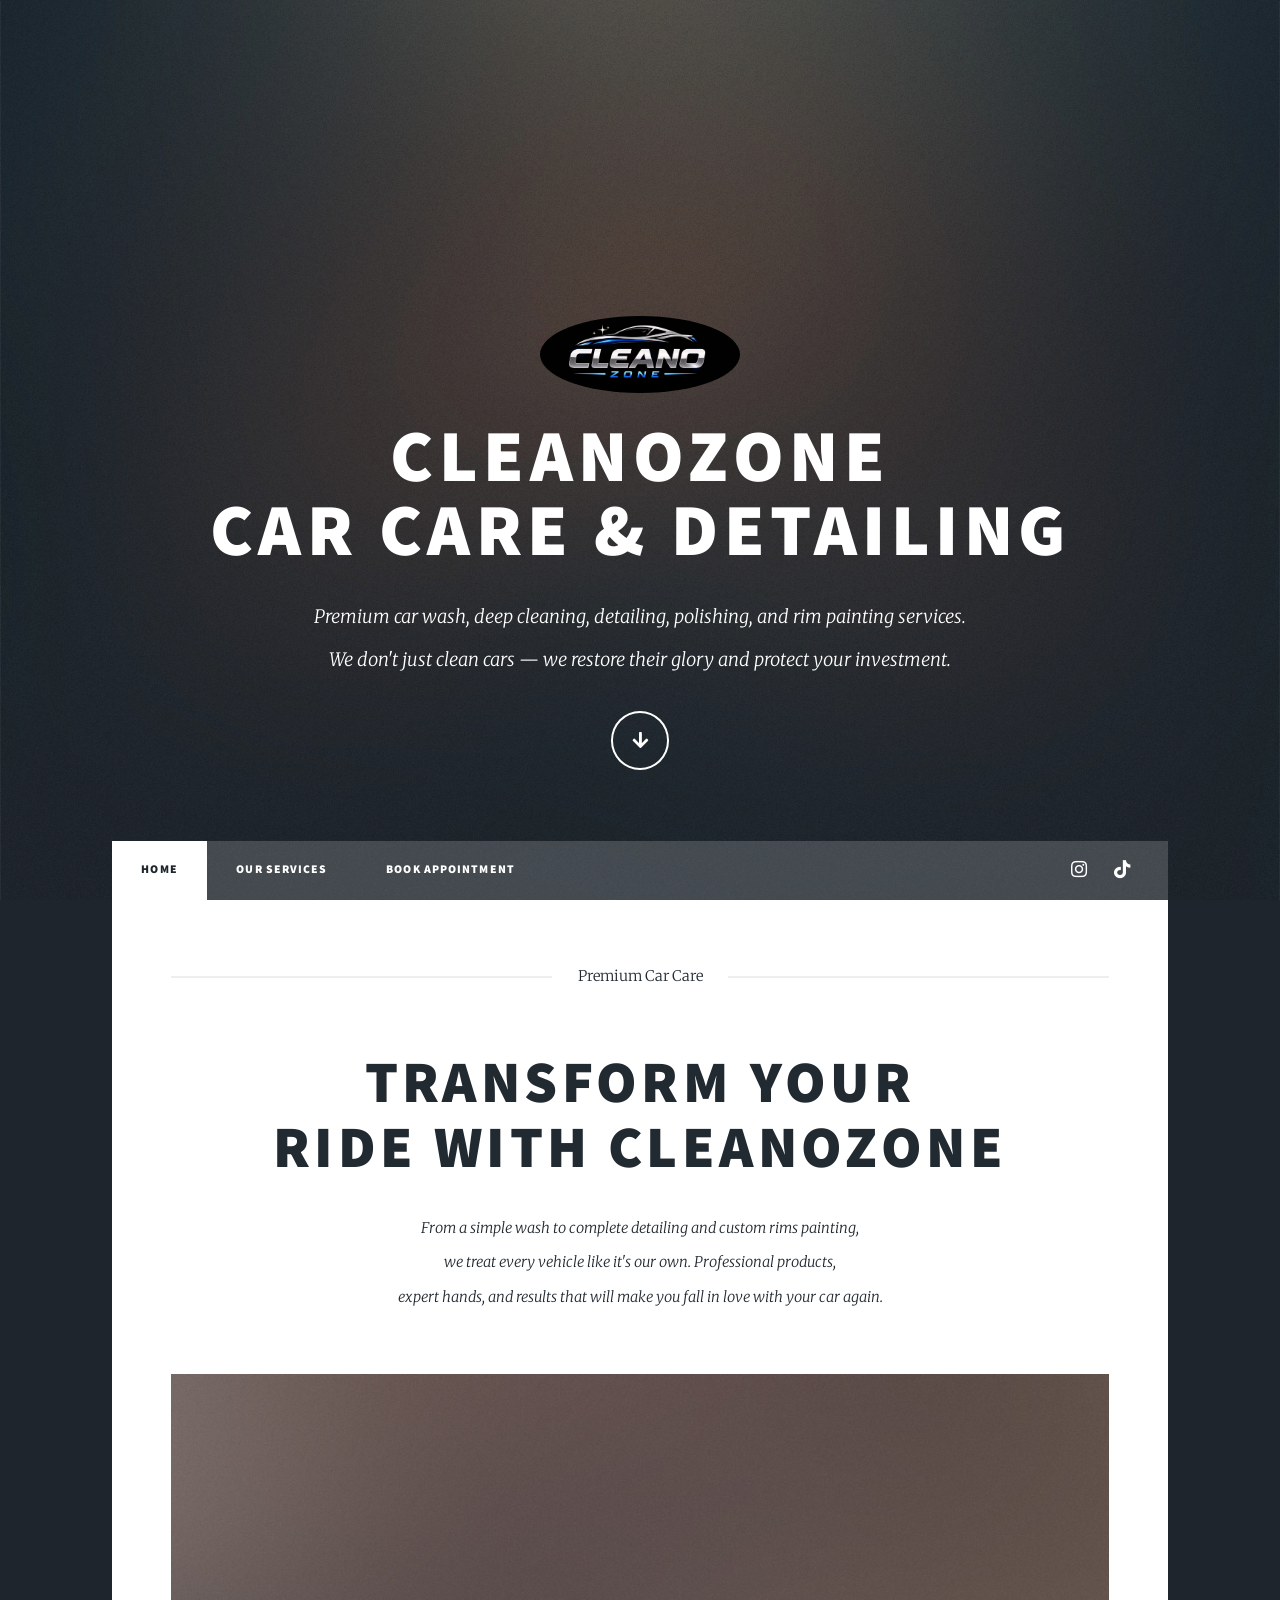
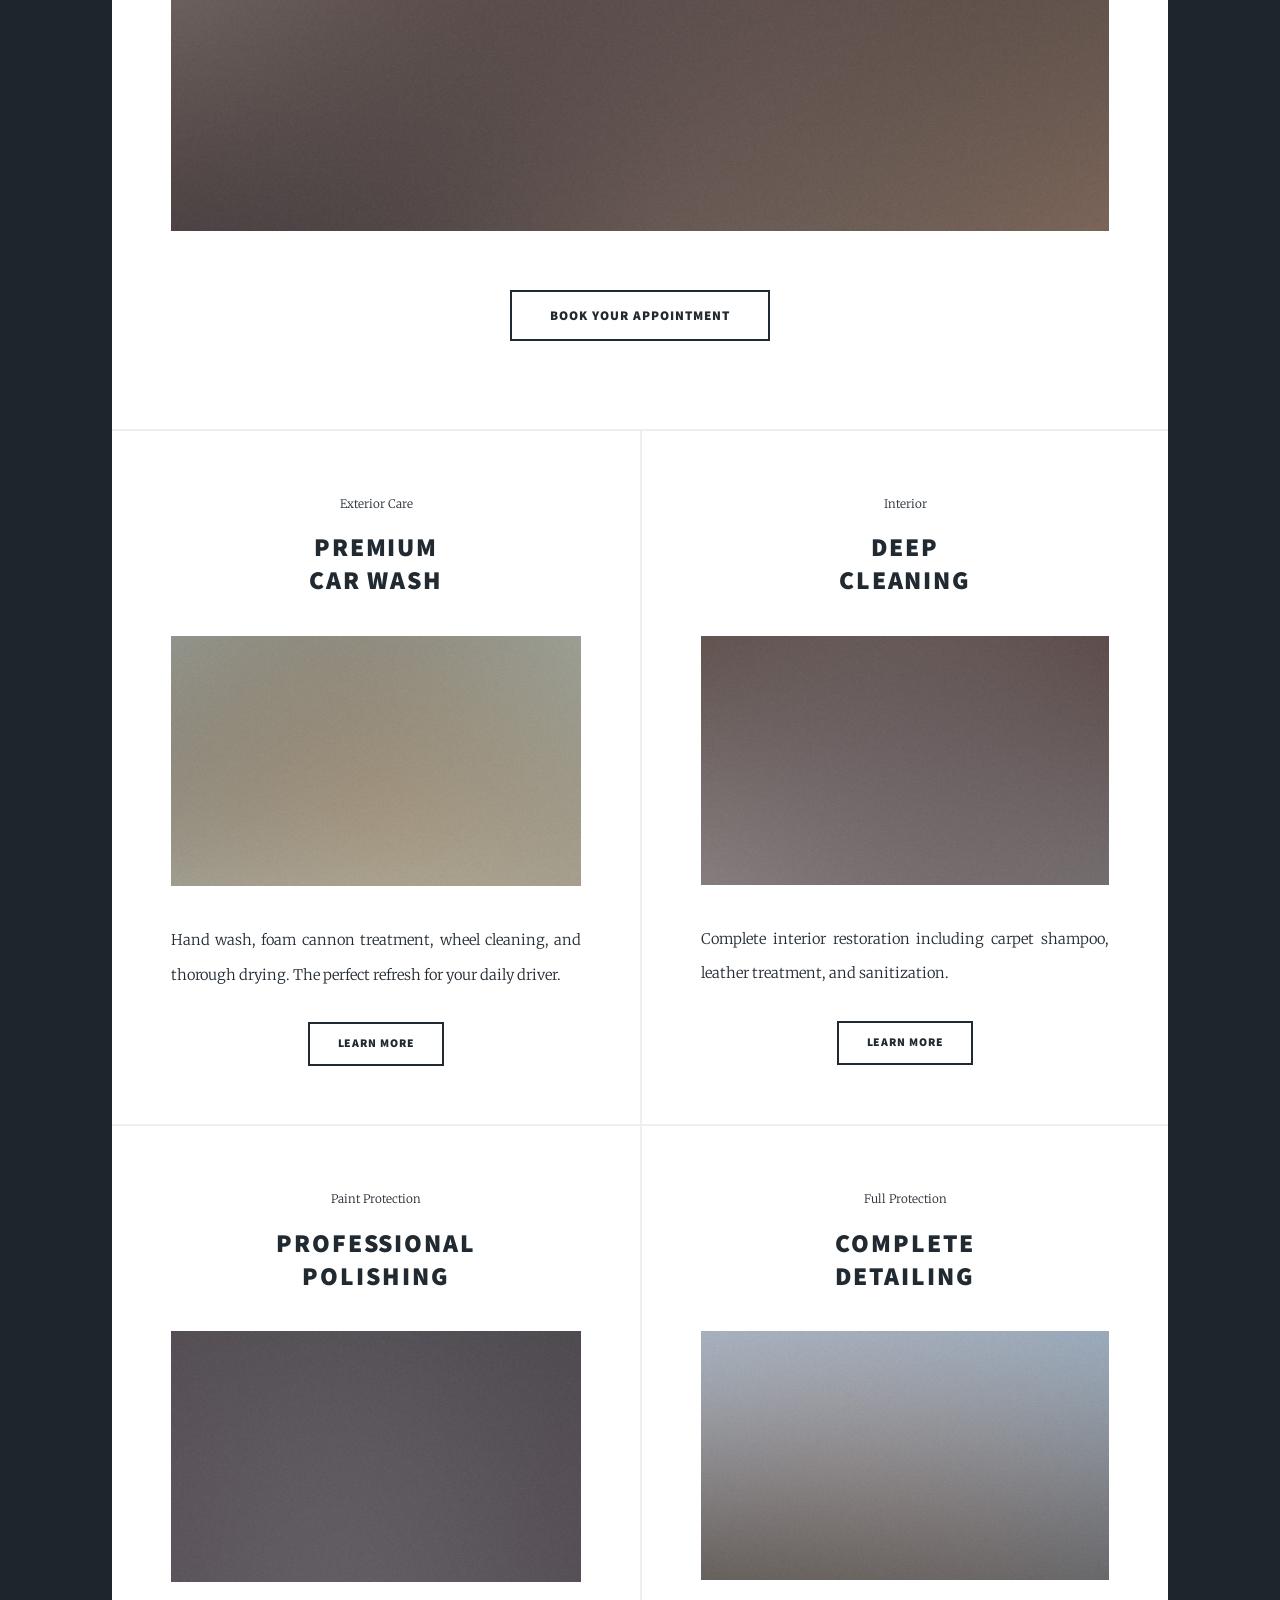
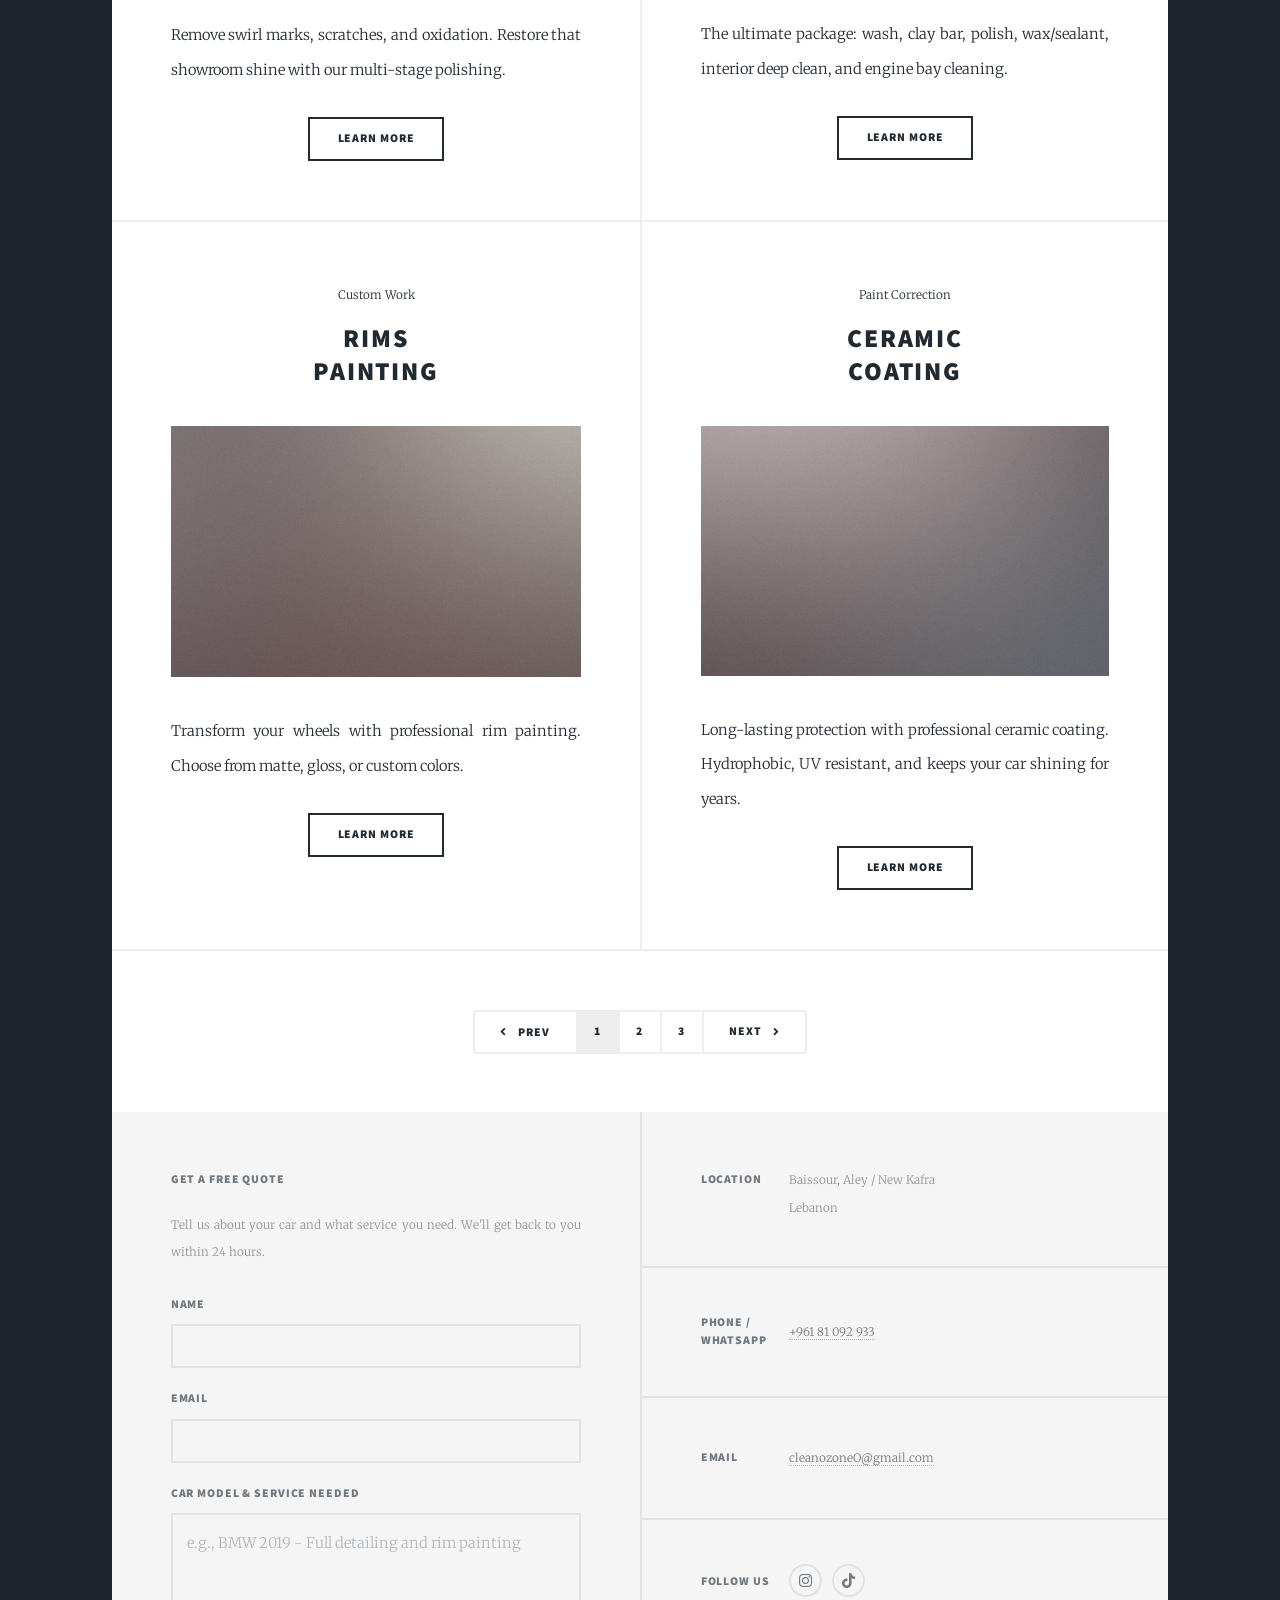
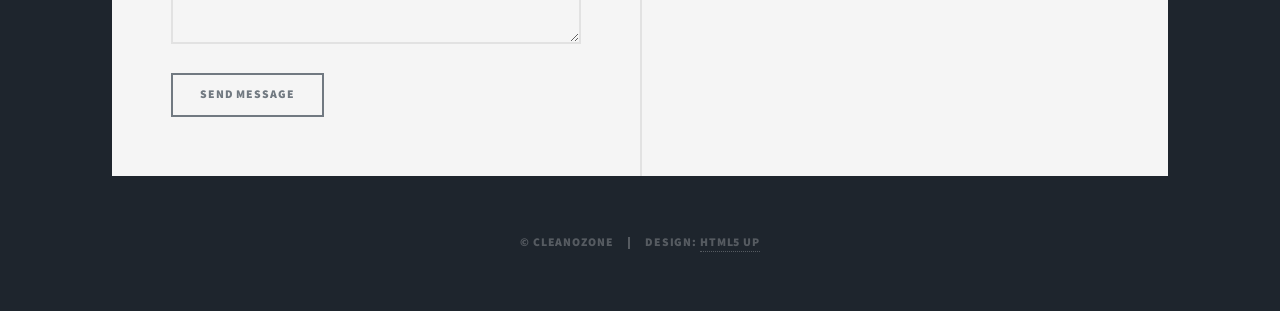
==== index.html @ 26f5a603 "Update index.html" ====
<!DOCTYPE HTML>
<!--
	Massively by HTML5 UP
	html5up.net | @ajlkn
	Free for personal and commercial use under the CCA 3.0 license (html5up.net/license)
-->
<html>
	<head>
		<title>Cleanozone - Professional Car Care & Detailing</title>
		<meta charset="utf-8" />
		<meta name="viewport" content="width=device-width, initial-scale=1, user-scalable=no" />
		<link rel="stylesheet" href="assets/css/main.css" />
		<noscript><link rel="stylesheet" href="assets/css/noscript.css" /></noscript>
	</head>
	<body class="is-preload">

		<!-- Wrapper -->
			<div id="wrapper" class="fade-in">

				<!-- Intro -->
					<div id="intro">
						<img src="images/Screenshot_20260503_004643_Gallery.jpg" alt="Cleanozone Logo" style="max-width: 200px; margin-bottom: 2rem; border-radius: 50%;" />
						<h1>Cleanozone<br />
						Car Care & Detailing</h1>
						<p>Premium car wash, deep cleaning, detailing, polishing, and rim painting services.<br />
						We don't just clean cars — we restore their glory and protect your investment.</p>
						<ul class="actions">
							<li><a href="#header" class="button icon solid solo fa-arrow-down scrolly">Continue</a></li>
						</ul>
					</div>

				<!-- Header -->
					<header id="header">
						<a href="index.html" class="logo">Cleanozone</a>
					</header>

				<!-- Nav -->
					<nav id="nav">
						<ul class="links">
							<li class="active"><a href="index.html">Home</a></li>
							<li><a href="generic.html">Our Services</a></li>
							<li><a href="elements.html">Book Appointment</a></li>
						</ul>
						<ul class="icons">
							<li><a href="https://www.instagram.com/cleano_zone.lb" target="_blank" class="icon brands fa-instagram"><span class="label">Instagram</span></a></li>
							<li><a href="https://www.tiktok.com/@cleano_zone.lb" target="_blank" class="icon brands fa-tiktok"><span class="label">TikTok</span></a></li>
						</ul>
					</nav>

				<!-- Main -->
					<div id="main">

						<!-- Featured Post -->
							<article class="post featured">
								<header class="major">
									<span class="date">Premium Car Care</span>
									<h2><a href="#">Transform Your<br />
									Ride with Cleanozone</a></h2>
									<p>From a simple wash to complete detailing and custom rims painting,<br />
									we treat every vehicle like it's our own. Professional products,<br />
									expert hands, and results that will make you fall in love with your car again.</p>
								</header>
								<a href="#" class="image main"><img src="images/pic01.jpg" alt="Professional car detailing" /></a>
								<ul class="actions special">
									<li><a href="#" class="button large">Book Your Appointment</a></li>
								</ul>
							</article>

						<!-- Posts - Services Section -->
							<section class="posts">
								<article>
									<header>
										<span class="date">Exterior Care</span>
										<h2><a href="#">Premium<br />
										Car Wash</a></h2>
									</header>
									<a href="#" class="image fit"><img src="images/pic02.jpg" alt="Car wash" /></a>
									<p>Hand wash, foam cannon treatment, wheel cleaning, and thorough drying. The perfect refresh for your daily driver.</p>
									<ul class="actions special">
										<li><a href="#" class="button">Learn More</a></li>
									</ul>
								</article>
								<article>
									<header>
										<span class="date">Interior</span>
										<h2><a href="#">Deep<br />
										Cleaning</a></h2>
									</header>
									<a href="#" class="image fit"><img src="images/pic03.jpg" alt="Deep interior cleaning" /></a>
									<p>Complete interior restoration including carpet shampoo, leather treatment, and sanitization.</p>
									<ul class="actions special">
										<li><a href="#" class="button">Learn More</a></li>
									</ul>
								</article>
								<article>
									<header>
										<span class="date">Paint Protection</span>
										<h2><a href="#">Professional<br />
										Polishing</a></h2>
									</header>
									<a href="#" class="image fit"><img src="images/pic04.jpg" alt="Car polishing" /></a>
									<p>Remove swirl marks, scratches, and oxidation. Restore that showroom shine with our multi-stage polishing.</p>
									<ul class="actions special">
										<li><a href="#" class="button">Learn More</a></li>
									</ul>
								</article>
								<article>
									<header>
										<span class="date">Full Protection</span>
										<h2><a href="#">Complete<br />
										Detailing</a></h2>
									</header>
									<a href="#" class="image fit"><img src="images/pic05.jpg" alt="Full car detailing" /></a>
									<p>The ultimate package: wash, clay bar, polish, wax/sealant, interior deep clean, and engine bay cleaning.</p>
									<ul class="actions special">
										<li><a href="#" class="button">Learn More</a></li>
									</ul>
								</article>
								<article>
									<header>
										<span class="date">Custom Work</span>
										<h2><a href="#">Rims<br />
										Painting</a></h2>
									</header>
									<a href="#" class="image fit"><img src="images/pic06.jpg" alt="Rims painting" /></a>
									<p>Transform your wheels with professional rim painting. Choose from matte, gloss, or custom colors.</p>
									<ul class="actions special">
										<li><a href="#" class="button">Learn More</a></li>
									</ul>
								</article>
								<article>
									<header>
										<span class="date">Paint Correction</span>
										<h2><a href="#">Ceramic<br />
										Coating</a></h2>
									</header>
									<a href="#" class="image fit"><img src="images/pic07.jpg" alt="Ceramic coating" /></a>
									<p>Long-lasting protection with professional ceramic coating. Hydrophobic, UV resistant, and keeps your car shining for years.</p>
									<ul class="actions special">
										<li><a href="#" class="button">Learn More</a></li>
									</ul>
								</article>
							</section>

						<!-- Call to Action -->
							<footer>
								<div class="pagination">
									<a href="#" class="previous">Prev</a>
									<a href="#" class="page active">1</a>
									<a href="#" class="page">2</a>
									<a href="#" class="page">3</a>
									<a href="#" class="next">Next</a>
								</div>
							</footer>

					</div>

				<!-- Footer -->
					<footer id="footer">
						<section>
							<h3>Get a Free Quote</h3>
							<p>Tell us about your car and what service you need. We'll get back to you within 24 hours.</p>
							<form method="post" action="#">
								<div class="fields">
									<div class="field">
										<label for="name">Name</label>
										<input type="text" name="name" id="name" />
									</div>
									<div class="field">
										<label for="email">Email</label>
										<input type="text" name="email" id="email" />
									</div>
									<div class="field">
										<label for="message">Car Model & Service Needed</label>
										<textarea name="message" id="message" rows="3" placeholder="e.g., BMW 2019 - Full detailing and rim painting"></textarea>
									</div>
								</div>
								<ul class="actions">
									<li><input type="submit" value="Send Message" /></li>
								</ul>
							</form>
						</section>
						<section class="split contact">
							<section class="alt">
								<h3>Location</h3>
								<p>Baissour, Aley / New Kafra<br />
								Lebanon</p>
							</section>
							<section>
								<h3>Phone / WhatsApp</h3>
								<p><a href="tel:+96181092933">+961 81 092 933</a></p>
							</section>
							<section>
								<h3>Email</h3>
								<p><a href="mailto:cleanozoneO@gmail.com">cleanozoneO@gmail.com</a></p>
							</section>
							<section>
								<h3>Follow Us</h3>
								<ul class="icons alt">
									<li><a href="https://www.instagram.com/cleano_zone.lb" target="_blank" class="icon brands alt fa-instagram"><span class="label">Instagram</span></a></li>
									<li><a href="https://www.tiktok.com/@cleano_zone.lb" target="_blank" class="icon brands alt fa-tiktok"><span class="label">TikTok</span></a></li>
								</ul>
							</section>
						</section>
					</footer>

				<!-- Copyright -->
					<div id="copyright">
						<ul><li>&copy; Cleanozone</li><li>Design: <a href="https://html5up.net">HTML5 UP</a></li></ul>
					</div>

			</div>

		<!-- Scripts -->
			<script src="assets/js/jquery.min.js"></script>
			<script src="assets/js/jquery.scrollex.min.js"></script>
			<script src="assets/js/jquery.scrolly.min.js"></script>
			<script src="assets/js/browser.min.js"></script>
			<script src="assets/js/breakpoints.min.js"></script>
			<script src="assets/js/util.js"></script>
			<script src="assets/js/main.js"></script>

	</body>
</html>
---- assets/css/main.css ----
@import url(fontawesome-all.min.css);
@import url("https://fonts.googleapis.com/css?family=Merriweather:300,700,300italic,700italic|Source+Sans+Pro:900");

/*
	Massively by HTML5 UP
	html5up.net | @ajlkn
	Free for personal and commercial use under the CCA 3.0 license (html5up.net/license)
*/

html, body, div, span, applet, object,
iframe, h1, h2, h3, h4, h5, h6, p, blockquote,
pre, a, abbr, acronym, address, big, cite,
code, del, dfn, em, img, ins, kbd, q, s, samp,
small, strike, strong, sub, sup, tt, var, b,
u, i, center, dl, dt, dd, ol, ul, li, fieldset,
form, label, legend, table, caption, tbody,
tfoot, thead, tr, th, td, article, aside,
canvas, details, embed, figure, figcaption,
footer, header, hgroup, menu, nav, output, ruby,
section, summary, time, mark, audio, video {
	margin: 0;
	padding: 0;
	border: 0;
	font-size: 100%;
	font: inherit;
	vertical-align: baseline;}

article, aside, details, figcaption, figure,
footer, header, hgroup, menu, nav, section {
	display: block;}

body {
	line-height: 1;
}

ol, ul {
	list-style: none;
}

blockquote, q {
	quotes: none;
}

	blockquote:before, blockquote:after, q:before, q:after {
		content: '';
		content: none;
	}

table {
	border-collapse: collapse;
	border-spacing: 0;
}

body {
	-webkit-text-size-adjust: none;
}

mark {
	background-color: transparent;
	color: inherit;
}

input::-moz-focus-inner {
	border: 0;
	padding: 0;
}

input, select, textarea {
	-moz-appearance: none;
	-webkit-appearance: none;
	-ms-appearance: none;
	appearance: none;
}

/* Basic */

	@-ms-viewport {
		width: device-width;
	}

	body {
		-ms-overflow-style: scrollbar;
	}

	@media screen and (max-width: 480px) {

		html, body {
			min-width: 320px;
		}

	}

	html {
		box-sizing: border-box;
	}

	*, *:before, *:after {
		box-sizing: inherit;
	}

	body {
		background-color: #1e252d;
	}

		body.is-preload *, body.is-preload *:before, body.is-preload *:after {
			-moz-animation: none !important;
			-webkit-animation: none !important;
			-ms-animation: none !important;
			animation: none !important;
			-moz-transition: none !important;
			-webkit-transition: none !important;
			-ms-transition: none !important;
			transition: none !important;
		}

/* Type */

	html {
		font-size: 16pt;
	}

		@media screen and (max-width: 1680px) {

			html {
				font-size: 12pt;
			}

		}

		@media screen and (max-width: 1280px) {

			html {
				font-size: 11pt;
			}

		}

		@media screen and (max-width: 360px) {

			html {
				font-size: 10pt;
			}

		}

	body {
		color: #212931;
	}

	body, input, select, textarea {
		font-family: "Merriweather", Georgia, serif;
		font-weight: 300;
		font-size: 1rem;
		line-height: 2.375;
	}

	a {
		-moz-transition: color 0.2s ease-in-out, background-color 0.2s ease-in-out, border-color 0.2s ease-in-out, box-shadow 0.2s ease-in-out;
		-webkit-transition: color 0.2s ease-in-out, background-color 0.2s ease-in-out, border-color 0.2s ease-in-out, box-shadow 0.2s ease-in-out;
		-ms-transition: color 0.2s ease-in-out, background-color 0.2s ease-in-out, border-color 0.2s ease-in-out, box-shadow 0.2s ease-in-out;
		transition: color 0.2s ease-in-out, background-color 0.2s ease-in-out, border-color 0.2s ease-in-out, box-shadow 0.2s ease-in-out;
		border-bottom: dotted 1px;
		text-decoration: none;
	}

		a:hover {
			border-bottom-color: transparent;
		}

	strong, b {
		font-weight: 600;
	}

	em, i {
		font-style: italic;
	}

	p {
		text-align: justify;
		margin: 0 0 2rem 0;
	}

	h1, h2, h3, h4, h5, h6 {
		font-family: "Source Sans Pro", Helvetica, sans-serif;
		font-weight: 900;
		line-height: 1.5;
		letter-spacing: 0.075em;
		text-transform: uppercase;
		margin: 0 0 1rem 0;
	}

		h1 a, h2 a, h3 a, h4 a, h5 a, h6 a {
			border-bottom: 0;
			color: inherit;
			text-decoration: none;
		}

	h1 {
		font-size: 4rem;
		line-height: 1.1;
		margin: 0 0 2rem 0;
	}

	h2 {
		font-size: 1.75rem;
		line-height: 1.3;
		margin: 0 0 1.5rem 0;
	}

	h3 {
		font-size: 1.25rem;
		margin: 0 0 1.5rem 0;
	}

	h4 {
		font-size: 1rem;
	}

	h5 {
		font-size: 0.9rem;
	}

	h6 {
		font-size: 0.8rem;
	}

	sub {
		font-size: 0.8rem;
		position: relative;
		top: 0.5rem;
	}

	sup {
		font-size: 0.8rem;
		position: relative;
		top: -0.5rem;
	}

	blockquote {
		border-left: solid 4px;
		font-style: italic;
		margin: 0 0 2rem 0;
		padding: 0.5rem 0 0.5rem 2rem;
	}

	code {
		border: solid 2px;
		font-family: "Courier New", monospace;
		font-size: 0.9rem;
		margin: 0 0.25rem;
		padding: 0.25rem 0.65rem;
	}

	pre {
		-webkit-overflow-scrolling: touch;
		font-family: "Courier New", monospace;
		font-size: 0.9rem;
		margin: 0 0 2rem 0;
	}

		pre code {
			display: block;
			line-height: 1.75;
			padding: 1rem 1.5rem;
			overflow-x: auto;
		}

	hr {
		border: 0;
		border-bottom: solid 2px;
		margin: 3rem 0;
	}

		hr.major {
			margin: 5rem 0;
		}

	.align-left {
		text-align: left;
	}

	.align-center {
		text-align: center;
	}

	.align-right {
		text-align: right;
	}

	input, select, textarea {
		color: #212931;
	}

	a {
		color: #212931;
		border-bottom-color: rgba(33, 41, 49, 0.5);
	}

		a:hover {
			border-bottom-color: transparent;
			color: #18bfef !important;
		}

	strong, b {
		color: #212931;
	}

	h1, h2, h3, h4, h5, h6 {
		color: #212931;
	}

	blockquote {
		border-left-color: #eeeeee;
	}

	code {
		background: rgba(220, 220, 220, 0.25);
		border-color: #eeeeee;
	}

	hr {
		border-bottom-color: #eeeeee;
	}

/* Row */

	.row {
		display: flex;
		flex-wrap: wrap;
		box-sizing: border-box;
		align-items: stretch;
	}

		.row > * {
			box-sizing: border-box;
		}

		.row.gtr-uniform > * > :last-child {
			margin-bottom: 0;
		}

		.row.aln-left {
			justify-content: flex-start;
		}

		.row.aln-center {
			justify-content: center;
		}

		.row.aln-right {
			justify-content: flex-end;
		}

		.row.aln-top {
			align-items: flex-start;
		}

		.row.aln-middle {
			align-items: center;
		}

		.row.aln-bottom {
			align-items: flex-end;
		}

		.row > .imp {
			order: -1;
		}

		.row > .col-1 {
			width: 8.33333%;
		}

		.row > .off-1 {
			margin-left: 8.33333%;
		}

		.row > .col-2 {
			width: 16.66667%;
		}

		.row > .off-2 {
			margin-left: 16.66667%;
		}

		.row > .col-3 {
			width: 25%;
		}

		.row > .off-3 {
			margin-left: 25%;
		}

		.row > .col-4 {
			width: 33.33333%;
		}

		.row > .off-4 {
			margin-left: 33.33333%;
		}

		.row > .col-5 {
			width: 41.66667%;
		}

		.row > .off-5 {
			margin-left: 41.66667%;
		}

		.row > .col-6 {
			width: 50%;
		}

		.row > .off-6 {
			margin-left: 50%;
		}

		.row > .col-7 {
			width: 58.33333%;
		}

		.row > .off-7 {
			margin-left: 58.33333%;
		}

		.row > .col-8 {
			width: 66.66667%;
		}

		.row > .off-8 {
			margin-left: 66.66667%;
		}

		.row > .col-9 {
			width: 75%;
		}

		.row > .off-9 {
			margin-left: 75%;
		}

		.row > .col-10 {
			width: 83.33333%;
		}

		.row > .off-10 {
			margin-left: 83.33333%;
		}

		.row > .col-11 {
			width: 91.66667%;
		}

		.row > .off-11 {
			margin-left: 91.66667%;
		}

		.row > .col-12 {
			width: 100%;
		}

		.row > .off-12 {
			margin-left: 100%;
		}

		.row.gtr-0 {
			margin-top: 0;
			margin-left: 0rem;
		}

			.row.gtr-0 > * {
				padding: 0 0 0 0rem;
			}

			.row.gtr-0.gtr-uniform {
				margin-top: 0rem;
			}

				.row.gtr-0.gtr-uniform > * {
					padding-top: 0rem;
				}

		.row.gtr-25 {
			margin-top: 0;
			margin-left: -0.375rem;
		}

			.row.gtr-25 > * {
				padding: 0 0 0 0.375rem;
			}

			.row.gtr-25.gtr-uniform {
				margin-top: -0.375rem;
			}

				.row.gtr-25.gtr-uniform > * {
					padding-top: 0.375rem;
				}

		.row.gtr-50 {
			margin-top: 0;
			margin-left: -0.75rem;
		}

			.row.gtr-50 > * {
				padding: 0 0 0 0.75rem;
			}

			.row.gtr-50.gtr-uniform {
				margin-top: -0.75rem;
			}

				.row.gtr-50.gtr-uniform > * {
					padding-top: 0.75rem;
				}

		.row {
			margin-top: 0;
			margin-left: -1.5rem;
		}

			.row > * {
				padding: 0 0 0 1.5rem;
			}

			.row.gtr-uniform {
				margin-top: -1.5rem;
			}

				.row.gtr-uniform > * {
					padding-top: 1.5rem;
				}

		.row.gtr-150 {
			margin-top: 0;
			margin-left: -2.25rem;
		}

			.row.gtr-150 > * {
				padding: 0 0 0 2.25rem;
			}

			.row.gtr-150.gtr-uniform {
				margin-top: -2.25rem;
			}

				.row.gtr-150.gtr-uniform > * {
					padding-top: 2.25rem;
				}

		.row.gtr-200 {
			margin-top: 0;
			margin-left: -3rem;
		}

			.row.gtr-200 > * {
				padding: 0 0 0 3rem;
			}

			.row.gtr-200.gtr-uniform {
				margin-top: -3rem;
			}

				.row.gtr-200.gtr-uniform > * {
					padding-top: 3rem;
				}

		@media screen and (max-width: 1680px) {

			.row {
				display: flex;
				flex-wrap: wrap;
				box-sizing: border-box;
				align-items: stretch;
			}

				.row > * {
					box-sizing: border-box;
				}

				.row.gtr-uniform > * > :last-child {
					margin-bottom: 0;
				}

				.row.aln-left {
					justify-content: flex-start;
				}

				.row.aln-center {
					justify-content: center;
				}

				.row.aln-right {
					justify-content: flex-end;
				}

				.row.aln-top {
					align-items: flex-start;
				}

				.row.aln-middle {
					align-items: center;
				}

				.row.aln-bottom {
					align-items: flex-end;
				}

				.row > .imp-xlarge {
					order: -1;
				}

				.row > .col-1-xlarge {
					width: 8.33333%;
				}

				.row > .off-1-xlarge {
					margin-left: 8.33333%;
				}

				.row > .col-2-xlarge {
					width: 16.66667%;
				}

				.row > .off-2-xlarge {
					margin-left: 16.66667%;
				}

				.row > .col-3-xlarge {
					width: 25%;
				}

				.row > .off-3-xlarge {
					margin-left: 25%;
				}

				.row > .col-4-xlarge {
					width: 33.33333%;
				}

				.row > .off-4-xlarge {
					margin-left: 33.33333%;
				}

				.row > .col-5-xlarge {
					width: 41.66667%;
				}

				.row > .off-5-xlarge {
					margin-left: 41.66667%;
				}

				.row > .col-6-xlarge {
					width: 50%;
				}

				.row > .off-6-xlarge {
					margin-left: 50%;
				}

				.row > .col-7-xlarge {
					width: 58.33333%;
				}

				.row > .off-7-xlarge {
					margin-left: 58.33333%;
				}

				.row > .col-8-xlarge {
					width: 66.66667%;
				}

				.row > .off-8-xlarge {
					margin-left: 66.66667%;
				}

				.row > .col-9-xlarge {
					width: 75%;
				}

				.row > .off-9-xlarge {
					margin-left: 75%;
				}

				.row > .col-10-xlarge {
					width: 83.33333%;
				}

				.row > .off-10-xlarge {
					margin-left: 83.33333%;
				}

				.row > .col-11-xlarge {
					width: 91.66667%;
				}

				.row > .off-11-xlarge {
					margin-left: 91.66667%;
				}

				.row > .col-12-xlarge {
					width: 100%;
				}

				.row > .off-12-xlarge {
					margin-left: 100%;
				}

				.row.gtr-0 {
					margin-top: 0;
					margin-left: 0rem;
				}

					.row.gtr-0 > * {
						padding: 0 0 0 0rem;
					}

					.row.gtr-0.gtr-uniform {
						margin-top: 0rem;
					}

						.row.gtr-0.gtr-uniform > * {
							padding-top: 0rem;
						}

				.row.gtr-25 {
					margin-top: 0;
					margin-left: -0.375rem;
				}

					.row.gtr-25 > * {
						padding: 0 0 0 0.375rem;
					}

					.row.gtr-25.gtr-uniform {
						margin-top: -0.375rem;
					}

						.row.gtr-25.gtr-uniform > * {
							padding-top: 0.375rem;
						}

				.row.gtr-50 {
					margin-top: 0;
					margin-left: -0.75rem;
				}

					.row.gtr-50 > * {
						padding: 0 0 0 0.75rem;
					}

					.row.gtr-50.gtr-uniform {
						margin-top: -0.75rem;
					}

						.row.gtr-50.gtr-uniform > * {
							padding-top: 0.75rem;
						}

				.row {
					margin-top: 0;
					margin-left: -1.5rem;
				}

					.row > * {
						padding: 0 0 0 1.5rem;
					}

					.row.gtr-uniform {
						margin-top: -1.5rem;
					}

						.row.gtr-uniform > * {
							padding-top: 1.5rem;
						}

				.row.gtr-150 {
					margin-top: 0;
					margin-left: -2.25rem;
				}

					.row.gtr-150 > * {
						padding: 0 0 0 2.25rem;
					}

					.row.gtr-150.gtr-uniform {
						margin-top: -2.25rem;
					}

						.row.gtr-150.gtr-uniform > * {
							padding-top: 2.25rem;
						}

				.row.gtr-200 {
					margin-top: 0;
					margin-left: -3rem;
				}

					.row.gtr-200 > * {
						padding: 0 0 0 3rem;
					}

					.row.gtr-200.gtr-uniform {
						margin-top: -3rem;
					}

						.row.gtr-200.gtr-uniform > * {
							padding-top: 3rem;
						}

		}

		@media screen and (max-width: 1280px) {

			.row {
				display: flex;
				flex-wrap: wrap;
				box-sizing: border-box;
				align-items: stretch;
			}

				.row > * {
					box-sizing: border-box;
				}

				.row.gtr-uniform > * > :last-child {
					margin-bottom: 0;
				}

				.row.aln-left {
					justify-content: flex-start;
				}

				.row.aln-center {
					justify-content: center;
				}

				.row.aln-right {
					justify-content: flex-end;
				}

				.row.aln-top {
					align-items: flex-start;
				}

				.row.aln-middle {
					align-items: center;
				}

				.row.aln-bottom {
					align-items: flex-end;
				}

				.row > .imp-large {
					order: -1;
				}

				.row > .col-1-large {
					width: 8.33333%;
				}

				.row > .off-1-large {
					margin-left: 8.33333%;
				}

				.row > .col-2-large {
					width: 16.66667%;
				}

				.row > .off-2-large {
					margin-left: 16.66667%;
				}

				.row > .col-3-large {
					width: 25%;
				}

				.row > .off-3-large {
					margin-left: 25%;
				}

				.row > .col-4-large {
					width: 33.33333%;
				}

				.row > .off-4-large {
					margin-left: 33.33333%;
				}

				.row > .col-5-large {
					width: 41.66667%;
				}

				.row > .off-5-large {
					margin-left: 41.66667%;
				}

				.row > .col-6-large {
					width: 50%;
				}

				.row > .off-6-large {
					margin-left: 50%;
				}

				.row > .col-7-large {
					width: 58.33333%;
				}

				.row > .off-7-large {
					margin-left: 58.33333%;
				}

				.row > .col-8-large {
					width: 66.66667%;
				}

				.row > .off-8-large {
					margin-left: 66.66667%;
				}

				.row > .col-9-large {
					width: 75%;
				}

				.row > .off-9-large {
					margin-left: 75%;
				}

				.row > .col-10-large {
					width: 83.33333%;
				}

				.row > .off-10-large {
					margin-left: 83.33333%;
				}

				.row > .col-11-large {
					width: 91.66667%;
				}

				.row > .off-11-large {
					margin-left: 91.66667%;
				}

				.row > .col-12-large {
					width: 100%;
				}

				.row > .off-12-large {
					margin-left: 100%;
				}

				.row.gtr-0 {
					margin-top: 0;
					margin-left: 0rem;
				}

					.row.gtr-0 > * {
						padding: 0 0 0 0rem;
					}

					.row.gtr-0.gtr-uniform {
						margin-top: 0rem;
					}

						.row.gtr-0.gtr-uniform > * {
							padding-top: 0rem;
						}

				.row.gtr-25 {
					margin-top: 0;
					margin-left: -0.375rem;
				}

					.row.gtr-25 > * {
						padding: 0 0 0 0.375rem;
					}

					.row.gtr-25.gtr-uniform {
						margin-top: -0.375rem;
					}

						.row.gtr-25.gtr-uniform > * {
							padding-top: 0.375rem;
						}

				.row.gtr-50 {
					margin-top: 0;
					margin-left: -0.75rem;
				}

					.row.gtr-50 > * {
						padding: 0 0 0 0.75rem;
					}

					.row.gtr-50.gtr-uniform {
						margin-top: -0.75rem;
					}

						.row.gtr-50.gtr-uniform > * {
							padding-top: 0.75rem;
						}

				.row {
					margin-top: 0;
					margin-left: -1.5rem;
				}

					.row > * {
						padding: 0 0 0 1.5rem;
					}

					.row.gtr-uniform {
						margin-top: -1.5rem;
					}

						.row.gtr-uniform > * {
							padding-top: 1.5rem;
						}

				.row.gtr-150 {
					margin-top: 0;
					margin-left: -2.25rem;
				}

					.row.gtr-150 > * {
						padding: 0 0 0 2.25rem;
					}

					.row.gtr-150.gtr-uniform {
						margin-top: -2.25rem;
					}

						.row.gtr-150.gtr-uniform > * {
							padding-top: 2.25rem;
						}

				.row.gtr-200 {
					margin-top: 0;
					margin-left: -3rem;
				}

					.row.gtr-200 > * {
						padding: 0 0 0 3rem;
					}

					.row.gtr-200.gtr-uniform {
						margin-top: -3rem;
					}

						.row.gtr-200.gtr-uniform > * {
							padding-top: 3rem;
						}

		}

		@media screen and (max-width: 980px) {

			.row {
				display: flex;
				flex-wrap: wrap;
				box-sizing: border-box;
				align-items: stretch;
			}

				.row > * {
					box-sizing: border-box;
				}

				.row.gtr-uniform > * > :last-child {
					margin-bottom: 0;
				}

				.row.aln-left {
					justify-content: flex-start;
				}

				.row.aln-center {
					justify-content: center;
				}

				.row.aln-right {
					justify-content: flex-end;
				}

				.row.aln-top {
					align-items: flex-start;
				}

				.row.aln-middle {
					align-items: center;
				}

				.row.aln-bottom {
					align-items: flex-end;
				}

				.row > .imp-medium {
					order: -1;
				}

				.row > .col-1-medium {
					width: 8.33333%;
				}

				.row > .off-1-medium {
					margin-left: 8.33333%;
				}

				.row > .col-2-medium {
					width: 16.66667%;
				}

				.row > .off-2-medium {
					margin-left: 16.66667%;
				}

				.row > .col-3-medium {
					width: 25%;
				}

				.row > .off-3-medium {
					margin-left: 25%;
				}

				.row > .col-4-medium {
					width: 33.33333%;
				}

				.row > .off-4-medium {
					margin-left: 33.33333%;
				}

				.row > .col-5-medium {
					width: 41.66667%;
				}

				.row > .off-5-medium {
					margin-left: 41.66667%;
				}

				.row > .col-6-medium {
					width: 50%;
				}

				.row > .off-6-medium {
					margin-left: 50%;
				}

				.row > .col-7-medium {
					width: 58.33333%;
				}

				.row > .off-7-medium {
					margin-left: 58.33333%;
				}

				.row > .col-8-medium {
					width: 66.66667%;
				}

				.row > .off-8-medium {
					margin-left: 66.66667%;
				}

				.row > .col-9-medium {
					width: 75%;
				}

				.row > .off-9-medium {
					margin-left: 75%;
				}

				.row > .col-10-medium {
					width: 83.33333%;
				}

				.row > .off-10-medium {
					margin-left: 83.33333%;
				}

				.row > .col-11-medium {
					width: 91.66667%;
				}

				.row > .off-11-medium {
					margin-left: 91.66667%;
				}

				.row > .col-12-medium {
					width: 100%;
				}

				.row > .off-12-medium {
					margin-left: 100%;
				}

				.row.gtr-0 {
					margin-top: 0;
					margin-left: 0rem;
				}

					.row.gtr-0 > * {
						padding: 0 0 0 0rem;
					}

					.row.gtr-0.gtr-uniform {
						margin-top: 0rem;
					}

						.row.gtr-0.gtr-uniform > * {
							padding-top: 0rem;
						}

				.row.gtr-25 {
					margin-top: 0;
					margin-left: -0.375rem;
				}

					.row.gtr-25 > * {
						padding: 0 0 0 0.375rem;
					}

					.row.gtr-25.gtr-uniform {
						margin-top: -0.375rem;
					}

						.row.gtr-25.gtr-uniform > * {
							padding-top: 0.375rem;
						}

				.row.gtr-50 {
					margin-top: 0;
					margin-left: -0.75rem;
				}

					.row.gtr-50 > * {
						padding: 0 0 0 0.75rem;
					}

					.row.gtr-50.gtr-uniform {
						margin-top: -0.75rem;
					}

						.row.gtr-50.gtr-uniform > * {
							padding-top: 0.75rem;
						}

				.row {
					margin-top: 0;
					margin-left: -1.5rem;
				}

					.row > * {
						padding: 0 0 0 1.5rem;
					}

					.row.gtr-uniform {
						margin-top: -1.5rem;
					}

						.row.gtr-uniform > * {
							padding-top: 1.5rem;
						}

				.row.gtr-150 {
					margin-top: 0;
					margin-left: -2.25rem;
				}

					.row.gtr-150 > * {
						padding: 0 0 0 2.25rem;
					}

					.row.gtr-150.gtr-uniform {
						margin-top: -2.25rem;
					}

						.row.gtr-150.gtr-uniform > * {
							padding-top: 2.25rem;
						}

				.row.gtr-200 {
					margin-top: 0;
					margin-left: -3rem;
				}

					.row.gtr-200 > * {
						padding: 0 0 0 3rem;
					}

					.row.gtr-200.gtr-uniform {
						margin-top: -3rem;
					}

						.row.gtr-200.gtr-uniform > * {
							padding-top: 3rem;
						}

		}

		@media screen and (max-width: 736px) {

			.row {
				display: flex;
				flex-wrap: wrap;
				box-sizing: border-box;
				align-items: stretch;
			}

				.row > * {
					box-sizing: border-box;
				}

				.row.gtr-uniform > * > :last-child {
					margin-bottom: 0;
				}

				.row.aln-left {
					justify-content: flex-start;
				}

				.row.aln-center {
					justify-content: center;
				}

				.row.aln-right {
					justify-content: flex-end;
				}

				.row.aln-top {
					align-items: flex-start;
				}

				.row.aln-middle {
					align-items: center;
				}

				.row.aln-bottom {
					align-items: flex-end;
				}

				.row > .imp-small {
					order: -1;
				}

				.row > .col-1-small {
					width: 8.33333%;
				}

				.row > .off-1-small {
					margin-left: 8.33333%;
				}

				.row > .col-2-small {
					width: 16.66667%;
				}

				.row > .off-2-small {
					margin-left: 16.66667%;
				}

				.row > .col-3-small {
					width: 25%;
				}

				.row > .off-3-small {
					margin-left: 25%;
				}

				.row > .col-4-small {
					width: 33.33333%;
				}

				.row > .off-4-small {
					margin-left: 33.33333%;
				}

				.row > .col-5-small {
					width: 41.66667%;
				}

				.row > .off-5-small {
					margin-left: 41.66667%;
				}

				.row > .col-6-small {
					width: 50%;
				}

				.row > .off-6-small {
					margin-left: 50%;
				}

				.row > .col-7-small {
					width: 58.33333%;
				}

				.row > .off-7-small {
					margin-left: 58.33333%;
				}

				.row > .col-8-small {
					width: 66.66667%;
				}

				.row > .off-8-small {
					margin-left: 66.66667%;
				}

				.row > .col-9-small {
					width: 75%;
				}

				.row > .off-9-small {
					margin-left: 75%;
				}

				.row > .col-10-small {
					width: 83.33333%;
				}

				.row > .off-10-small {
					margin-left: 83.33333%;
				}

				.row > .col-11-small {
					width: 91.66667%;
				}

				.row > .off-11-small {
					margin-left: 91.66667%;
				}

				.row > .col-12-small {
					width: 100%;
				}

				.row > .off-12-small {
					margin-left: 100%;
				}

				.row.gtr-0 {
					margin-top: 0;
					margin-left: 0rem;
				}

					.row.gtr-0 > * {
						padding: 0 0 0 0rem;
					}

					.row.gtr-0.gtr-uniform {
						margin-top: 0rem;
					}

						.row.gtr-0.gtr-uniform > * {
							padding-top: 0rem;
						}

				.row.gtr-25 {
					margin-top: 0;
					margin-left: -0.375rem;
				}

					.row.gtr-25 > * {
						padding: 0 0 0 0.375rem;
					}

					.row.gtr-25.gtr-uniform {
						margin-top: -0.375rem;
					}

						.row.gtr-25.gtr-uniform > * {
							padding-top: 0.375rem;
						}

				.row.gtr-50 {
					margin-top: 0;
					margin-left: -0.75rem;
				}

					.row.gtr-50 > * {
						padding: 0 0 0 0.75rem;
					}

					.row.gtr-50.gtr-uniform {
						margin-top: -0.75rem;
					}

						.row.gtr-50.gtr-uniform > * {
							padding-top: 0.75rem;
						}

				.row {
					margin-top: 0;
					margin-left: -1.5rem;
				}

					.row > * {
						padding: 0 0 0 1.5rem;
					}

					.row.gtr-uniform {
						margin-top: -1.5rem;
					}

						.row.gtr-uniform > * {
							padding-top: 1.5rem;
						}

				.row.gtr-150 {
					margin-top: 0;
					margin-left: -2.25rem;
				}

					.row.gtr-150 > * {
						padding: 0 0 0 2.25rem;
					}

					.row.gtr-150.gtr-uniform {
						margin-top: -2.25rem;
					}

						.row.gtr-150.gtr-uniform > * {
							padding-top: 2.25rem;
						}

				.row.gtr-200 {
					margin-top: 0;
					margin-left: -3rem;
				}

					.row.gtr-200 > * {
						padding: 0 0 0 3rem;
					}

					.row.gtr-200.gtr-uniform {
						margin-top: -3rem;
					}

						.row.gtr-200.gtr-uniform > * {
							padding-top: 3rem;
						}

		}

		@media screen and (max-width: 480px) {

			.row {
				display: flex;
				flex-wrap: wrap;
				box-sizing: border-box;
				align-items: stretch;
			}

				.row > * {
					box-sizing: border-box;
				}

				.row.gtr-uniform > * > :last-child {
					margin-bottom: 0;
				}

				.row.aln-left {
					justify-content: flex-start;
				}

				.row.aln-center {
					justify-content: center;
				}

				.row.aln-right {
					justify-content: flex-end;
				}

				.row.aln-top {
					align-items: flex-start;
				}

				.row.aln-middle {
					align-items: center;
				}

				.row.aln-bottom {
					align-items: flex-end;
				}

				.row > .imp-xsmall {
					order: -1;
				}

				.row > .col-1-xsmall {
					width: 8.33333%;
				}

				.row > .off-1-xsmall {
					margin-left: 8.33333%;
				}

				.row > .col-2-xsmall {
					width: 16.66667%;
				}

				.row > .off-2-xsmall {
					margin-left: 16.66667%;
				}

				.row > .col-3-xsmall {
					width: 25%;
				}

				.row > .off-3-xsmall {
					margin-left: 25%;
				}

				.row > .col-4-xsmall {
					width: 33.33333%;
				}

				.row > .off-4-xsmall {
					margin-left: 33.33333%;
				}

				.row > .col-5-xsmall {
					width: 41.66667%;
				}

				.row > .off-5-xsmall {
					margin-left: 41.66667%;
				}

				.row > .col-6-xsmall {
					width: 50%;
				}

				.row > .off-6-xsmall {
					margin-left: 50%;
				}

				.row > .col-7-xsmall {
					width: 58.33333%;
				}

				.row > .off-7-xsmall {
					margin-left: 58.33333%;
				}

				.row > .col-8-xsmall {
					width: 66.66667%;
				}

				.row > .off-8-xsmall {
					margin-left: 66.66667%;
				}

				.row > .col-9-xsmall {
					width: 75%;
				}

				.row > .off-9-xsmall {
					margin-left: 75%;
				}

				.row > .col-10-xsmall {
					width: 83.33333%;
				}

				.row > .off-10-xsmall {
					margin-left: 83.33333%;
				}

				.row > .col-11-xsmall {
					width: 91.66667%;
				}

				.row > .off-11-xsmall {
					margin-left: 91.66667%;
				}

				.row > .col-12-xsmall {
					width: 100%;
				}

				.row > .off-12-xsmall {
					margin-left: 100%;
				}

				.row.gtr-0 {
					margin-top: 0;
					margin-left: 0rem;
				}

					.row.gtr-0 > * {
						padding: 0 0 0 0rem;
					}

					.row.gtr-0.gtr-uniform {
						margin-top: 0rem;
					}

						.row.gtr-0.gtr-uniform > * {
							padding-top: 0rem;
						}

				.row.gtr-25 {
					margin-top: 0;
					margin-left: -0.375rem;
				}

					.row.gtr-25 > * {
						padding: 0 0 0 0.375rem;
					}

					.row.gtr-25.gtr-uniform {
						margin-top: -0.375rem;
					}

						.row.gtr-25.gtr-uniform > * {
							padding-top: 0.375rem;
						}

				.row.gtr-50 {
					margin-top: 0;
					margin-left: -0.75rem;
				}

					.row.gtr-50 > * {
						padding: 0 0 0 0.75rem;
					}

					.row.gtr-50.gtr-uniform {
						margin-top: -0.75rem;
					}

						.row.gtr-50.gtr-uniform > * {
							padding-top: 0.75rem;
						}

				.row {
					margin-top: 0;
					margin-left: -1.5rem;
				}

					.row > * {
						padding: 0 0 0 1.5rem;
					}

					.row.gtr-uniform {
						margin-top: -1.5rem;
					}

						.row.gtr-uniform > * {
							padding-top: 1.5rem;
						}

				.row.gtr-150 {
					margin-top: 0;
					margin-left: -2.25rem;
				}

					.row.gtr-150 > * {
						padding: 0 0 0 2.25rem;
					}

					.row.gtr-150.gtr-uniform {
						margin-top: -2.25rem;
					}

						.row.gtr-150.gtr-uniform > * {
							padding-top: 2.25rem;
						}

				.row.gtr-200 {
					margin-top: 0;
					margin-left: -3rem;
				}

					.row.gtr-200 > * {
						padding: 0 0 0 3rem;
					}

					.row.gtr-200.gtr-uniform {
						margin-top: -3rem;
					}

						.row.gtr-200.gtr-uniform > * {
							padding-top: 3rem;
						}

		}

		@media screen and (max-width: 360px) {

			.row {
				display: flex;
				flex-wrap: wrap;
				box-sizing: border-box;
				align-items: stretch;
			}

				.row > * {
					box-sizing: border-box;
				}

				.row.gtr-uniform > * > :last-child {
					margin-bottom: 0;
				}

				.row.aln-left {
					justify-content: flex-start;
				}

				.row.aln-center {
					justify-content: center;
				}

				.row.aln-right {
					justify-content: flex-end;
				}

				.row.aln-top {
					align-items: flex-start;
				}

				.row.aln-middle {
					align-items: center;
				}

				.row.aln-bottom {
					align-items: flex-end;
				}

				.row > .imp-xxsmall {
					order: -1;
				}

				.row > .col-1-xxsmall {
					width: 8.33333%;
				}

				.row > .off-1-xxsmall {
					margin-left: 8.33333%;
				}

				.row > .col-2-xxsmall {
					width: 16.66667%;
				}

				.row > .off-2-xxsmall {
					margin-left: 16.66667%;
				}

				.row > .col-3-xxsmall {
					width: 25%;
				}

				.row > .off-3-xxsmall {
					margin-left: 25%;
				}

				.row > .col-4-xxsmall {
					width: 33.33333%;
				}

				.row > .off-4-xxsmall {
					margin-left: 33.33333%;
				}

				.row > .col-5-xxsmall {
					width: 41.66667%;
				}

				.row > .off-5-xxsmall {
					margin-left: 41.66667%;
				}

				.row > .col-6-xxsmall {
					width: 50%;
				}

				.row > .off-6-xxsmall {
					margin-left: 50%;
				}

				.row > .col-7-xxsmall {
					width: 58.33333%;
				}

				.row > .off-7-xxsmall {
					margin-left: 58.33333%;
				}

				.row > .col-8-xxsmall {
					width: 66.66667%;
				}

				.row > .off-8-xxsmall {
					margin-left: 66.66667%;
				}

				.row > .col-9-xxsmall {
					width: 75%;
				}

				.row > .off-9-xxsmall {
					margin-left: 75%;
				}

				.row > .col-10-xxsmall {
					width: 83.33333%;
				}

				.row > .off-10-xxsmall {
					margin-left: 83.33333%;
				}

				.row > .col-11-xxsmall {
					width: 91.66667%;
				}

				.row > .off-11-xxsmall {
					margin-left: 91.66667%;
				}

				.row > .col-12-xxsmall {
					width: 100%;
				}

				.row > .off-12-xxsmall {
					margin-left: 100%;
				}

				.row.gtr-0 {
					margin-top: 0;
					margin-left: 0rem;
				}

					.row.gtr-0 > * {
						padding: 0 0 0 0rem;
					}

					.row.gtr-0.gtr-uniform {
						margin-top: 0rem;
					}

						.row.gtr-0.gtr-uniform > * {
							padding-top: 0rem;
						}

				.row.gtr-25 {
					margin-top: 0;
					margin-left: -0.375rem;
				}

					.row.gtr-25 > * {
						padding: 0 0 0 0.375rem;
					}

					.row.gtr-25.gtr-uniform {
						margin-top: -0.375rem;
					}

						.row.gtr-25.gtr-uniform > * {
							padding-top: 0.375rem;
						}

				.row.gtr-50 {
					margin-top: 0;
					margin-left: -0.75rem;
				}

					.row.gtr-50 > * {
						padding: 0 0 0 0.75rem;
					}

					.row.gtr-50.gtr-uniform {
						margin-top: -0.75rem;
					}

						.row.gtr-50.gtr-uniform > * {
							padding-top: 0.75rem;
						}

				.row {
					margin-top: 0;
					margin-left: -1.5rem;
				}

					.row > * {
						padding: 0 0 0 1.5rem;
					}

					.row.gtr-uniform {
						margin-top: -1.5rem;
					}

						.row.gtr-uniform > * {
							padding-top: 1.5rem;
						}

				.row.gtr-150 {
					margin-top: 0;
					margin-left: -2.25rem;
				}

					.row.gtr-150 > * {
						padding: 0 0 0 2.25rem;
					}

					.row.gtr-150.gtr-uniform {
						margin-top: -2.25rem;
					}

						.row.gtr-150.gtr-uniform > * {
							padding-top: 2.25rem;
						}

				.row.gtr-200 {
					margin-top: 0;
					margin-left: -3rem;
				}

					.row.gtr-200 > * {
						padding: 0 0 0 3rem;
					}

					.row.gtr-200.gtr-uniform {
						margin-top: -3rem;
					}

						.row.gtr-200.gtr-uniform > * {
							padding-top: 3rem;
						}

		}

/* Box */

	.box {
		border: solid 2px;
		margin-bottom: 2rem;
		padding: 1.5rem;
	}

		.box > :last-child,
		.box > :last-child > :last-child,
		.box > :last-child > :last-child > :last-child {
			margin-bottom: 0;
		}

		.box.alt {
			border: 0;
			border-radius: 0;
			padding: 0;
		}

	.box {
		border-color: #eeeeee;
	}

/* Button */

	input[type="submit"],
	input[type="reset"],
	input[type="button"],
	button,
	.button {
		-moz-appearance: none;
		-webkit-appearance: none;
		-ms-appearance: none;
		appearance: none;
		-moz-transition: background-color 0.2s ease-in-out, box-shadow 0.2s ease-in-out, color 0.2s ease-in-out;
		-webkit-transition: background-color 0.2s ease-in-out, box-shadow 0.2s ease-in-out, color 0.2s ease-in-out;
		-ms-transition: background-color 0.2s ease-in-out, box-shadow 0.2s ease-in-out, color 0.2s ease-in-out;
		transition: background-color 0.2s ease-in-out, box-shadow 0.2s ease-in-out, color 0.2s ease-in-out;
		border: 0;
		border-radius: 0;
		cursor: pointer;
		display: inline-block;
		font-family: "Source Sans Pro", Helvetica, sans-serif;
		font-size: 0.8rem;
		font-weight: 900;
		letter-spacing: 0.075em;
		height: 3rem;
		line-height: 3rem;
		padding: 0 2rem;
		text-align: center;
		text-decoration: none;
		text-transform: uppercase;
		white-space: nowrap;
	}

		input[type="submit"].icon:before,
		input[type="reset"].icon:before,
		input[type="button"].icon:before,
		button.icon:before,
		.button.icon:before {
			margin-right: 0.5rem;
		}

		input[type="submit"].icon.solo,
		input[type="reset"].icon.solo,
		input[type="button"].icon.solo,
		button.icon.solo,
		.button.icon.solo {
			position: relative;
			width: 4rem;
			height: 4rem;
			line-height: 4rem;
			border-radius: 4rem;
			text-indent: 4rem;
			overflow: hidden;
			padding: 0;
			white-space: nowrap;
		}

			input[type="submit"].icon.solo:before,
			input[type="reset"].icon.solo:before,
			input[type="button"].icon.solo:before,
			button.icon.solo:before,
			.button.icon.solo:before {
				position: absolute;
				display: block;
				top: 0;
				left: 0;
				width: inherit;
				height: inherit;
				line-height: inherit;
				font-size: 1.25rem;
				margin-right: 0;
				text-align: center;
				text-indent: 0;
			}

		input[type="submit"].fit,
		input[type="reset"].fit,
		input[type="button"].fit,
		button.fit,
		.button.fit {
			width: 100%;
		}

		input[type="submit"].small,
		input[type="reset"].small,
		input[type="button"].small,
		button.small,
		.button.small {
			font-size: 0.7rem;
			height: 2.5rem;
			line-height: 2.5rem;
			padding: 0 1.5rem;
		}

		input[type="submit"].large,
		input[type="reset"].large,
		input[type="button"].large,
		button.large,
		.button.large {
			font-size: 0.9rem;
			height: 3.5rem;
			line-height: 3.5rem;
			padding: 0 2.75rem;
		}

		@media screen and (max-width: 980px) {

			input[type="submit"],
			input[type="reset"],
			input[type="button"],
			button,
			.button {
				font-size: 0.9rem;
				height: 3.25rem;
				line-height: 3.25rem;
			}

				input[type="submit"].large,
				input[type="reset"].large,
				input[type="button"].large,
				button.large,
				.button.large {
					font-size: 1rem;
					height: 3.75rem;
					line-height: 3.75rem;
				}

		}

		input[type="submit"].disabled, input[type="submit"]:disabled,
		input[type="reset"].disabled,
		input[type="reset"]:disabled,
		input[type="button"].disabled,
		input[type="button"]:disabled,
		button.disabled,
		button:disabled,
		.button.disabled,
		.button:disabled {
			pointer-events: none;
			opacity: 0.25;
		}

	input[type="submit"],
	input[type="reset"],
	input[type="button"],
	button,
	.button {
		background-color: transparent;
		box-shadow: inset 0 0 0 2px #212931;
		color: #212931 !important;
	}

		input[type="submit"]:hover,
		input[type="reset"]:hover,
		input[type="button"]:hover,
		button:hover,
		.button:hover {
			box-shadow: inset 0 0 0 2px #18bfef;
			color: #18bfef !important;
		}

		input[type="submit"].primary,
		input[type="reset"].primary,
		input[type="button"].primary,
		button.primary,
		.button.primary {
			background-color: #212931;
			box-shadow: none;
			color: #ffffff !important;
		}

			input[type="submit"].primary:hover,
			input[type="reset"].primary:hover,
			input[type="button"].primary:hover,
			button.primary:hover,
			.button.primary:hover {
				background-color: #18bfef;
			}

/* Form */

	form {
		margin: 0 0 2rem 0;
	}

		form > :last-child {
			margin-bottom: 0;
		}

		form > .fields {
			display: -moz-flex;
			display: -webkit-flex;
			display: -ms-flex;
			display: flex;
			-moz-flex-wrap: wrap;
			-webkit-flex-wrap: wrap;
			-ms-flex-wrap: wrap;
			flex-wrap: wrap;
			width: calc(100% + 3rem);
			margin: -1.5rem 0 2rem -1.5rem;
		}

			form > .fields > .field {
				-moz-flex-grow: 0;
				-webkit-flex-grow: 0;
				-ms-flex-grow: 0;
				flex-grow: 0;
				-moz-flex-shrink: 0;
				-webkit-flex-shrink: 0;
				-ms-flex-shrink: 0;
				flex-shrink: 0;
				padding: 1.5rem 0 0 1.5rem;
				width: calc(100% - 1.5rem);
			}

				form > .fields > .field.half {
					width: calc(50% - 0.75rem);
				}

				form > .fields > .field.third {
					width: calc(100%/3 - 0.5rem);
				}

				form > .fields > .field.quarter {
					width: calc(25% - 0.375rem);
				}

		@media screen and (max-width: 480px) {

			form > .fields {
				width: calc(100% + 3rem);
				margin: -1.5rem 0 2rem -1.5rem;
			}

				form > .fields > .field {
					padding: 1.5rem 0 0 1.5rem;
					width: calc(100% - 1.5rem);
				}

					form > .fields > .field.half {
						width: calc(100% - 1.5rem);
					}

					form > .fields > .field.third {
						width: calc(100% - 1.5rem);
					}

					form > .fields > .field.quarter {
						width: calc(100% - 1.5rem);
					}

		}

	label {
		display: block;
		font-family: "Source Sans Pro", Helvetica, sans-serif;
		font-weight: 900;
		line-height: 1.5;
		letter-spacing: 0.075em;
		font-size: 0.8rem;
		text-transform: uppercase;
		margin: 0 0 0.75rem 0;
	}

		@media screen and (max-width: 980px) {

			label {
				font-size: 0.9rem;
			}

		}

	input[type="text"],
	input[type="password"],
	input[type="email"],
	select,
	textarea {
		-moz-appearance: none;
		-webkit-appearance: none;
		-ms-appearance: none;
		appearance: none;
		background: transparent;
		border-radius: 0;
		border: solid 2px;
		color: inherit;
		display: block;
		outline: 0;
		padding: 0 1rem;
		text-decoration: none;
		width: 100%;
	}

		input[type="text"]:invalid,
		input[type="password"]:invalid,
		input[type="email"]:invalid,
		select:invalid,
		textarea:invalid {
			box-shadow: none;
		}

	select {
		background-size: 1.25rem;
		background-repeat: no-repeat;
		background-position: calc(100% - 1rem) center;
		height: 3rem;
		padding-right: 3rem;
		text-overflow: ellipsis;
	}

		select:focus::-ms-value {
			background-color: transparent;
		}

		select::-ms-expand {
			display: none;
		}

	input[type="text"],
	input[type="password"],
	input[type="email"],
	select {
		height: 3rem;
	}

	textarea {
		padding: 0.75rem 1rem;
	}

	input[type="checkbox"],
	input[type="radio"] {
		-moz-appearance: none;
		-webkit-appearance: none;
		-ms-appearance: none;
		appearance: none;
		display: block;
		float: left;
		margin-right: -2rem;
		opacity: 0;
		width: 1rem;
		z-index: -1;
	}

		input[type="checkbox"] + label,
		input[type="radio"] + label {
			text-decoration: none;
			cursor: pointer;
			display: inline-block;
			font-size: 1rem;
			letter-spacing: 0;
			font-family: "Merriweather", Georgia, serif;
			text-transform: none;
			font-weight: 300;
			padding-left: 2.8rem;
			padding-right: 1rem;
			position: relative;
		}

			input[type="checkbox"] + label:before,
			input[type="radio"] + label:before {
				-moz-osx-font-smoothing: grayscale;
				-webkit-font-smoothing: antialiased;
				display: inline-block;
				font-style: normal;
				font-variant: normal;
				text-rendering: auto;
				line-height: 1;
				text-transform: none !important;
				font-family: 'Font Awesome 5 Free';
				font-weight: 900;
			}

			input[type="checkbox"] + label:before,
			input[type="radio"] + label:before {
				border-radius: 0;
				border: solid 2px;
				content: '';
				display: inline-block;
				font-size: 0.8rem;
				height: 1.8rem;
				left: 0;
				line-height: 1.65rem;
				position: absolute;
				text-align: center;
				top: -0.125rem;
				width: 1.8rem;
			}

		input[type="checkbox"]:checked + label:before,
		input[type="radio"]:checked + label:before {
			content: '\f00c';
		}

	input[type="checkbox"] + label:before {
		border-radius: 0;
	}

	input[type="radio"] + label:before {
		border-radius: 100%;
	}

	::-webkit-input-placeholder {
		opacity: 1.0;
	}

	:-moz-placeholder {
		opacity: 1.0;
	}

	::-moz-placeholder {
		opacity: 1.0;
	}

	:-ms-input-placeholder {
		opacity: 1.0;
	}

	label {
		color: #212931;
	}

	input[type="text"],
	input[type="password"],
	input[type="email"],
	select,
	textarea {
		border-color: #eeeeee;
	}

		input[type="text"]:focus,
		input[type="password"]:focus,
		input[type="email"]:focus,
		select:focus,
		textarea:focus {
			border-color: #18bfef;
		}

	select {
		background-image: url("data:image/svg+xml;charset=utf8,%3Csvg xmlns='http://www.w3.org/2000/svg' width='40' height='40' preserveAspectRatio='none' viewBox='0 0 40 40'%3E%3Cpath d='M9.4,12.3l10.4,10.4l10.4-10.4c0.2-0.2,0.5-0.4,0.9-0.4c0.3,0,0.6,0.1,0.9,0.4l3.3,3.3c0.2,0.2,0.4,0.5,0.4,0.9 c0,0.4-0.1,0.6-0.4,0.9L20.7,31.9c-0.2,0.2-0.5,0.4-0.9,0.4c-0.3,0-0.6-0.1-0.9-0.4L4.3,17.3c-0.2-0.2-0.4-0.5-0.4-0.9 c0-0.4,0.1-0.6,0.4-0.9l3.3-3.3c0.2-0.2,0.5-0.4,0.9-0.4S9.1,12.1,9.4,12.3z' fill='%23eeeeee' /%3E%3C/svg%3E");
	}

		select option {
			background-color: #ffffff;
			color: #212931;
		}

	.select-wrapper:before {
		color: #eeeeee;
	}

	input[type="checkbox"] + label,
	input[type="radio"] + label {
		color: #212931;
	}

		input[type="checkbox"] + label:before,
		input[type="radio"] + label:before {
			border-color: #eeeeee;
		}

	input[type="checkbox"]:checked + label:before,
	input[type="radio"]:checked + label:before {
		background-color: #212931;
		border-color: #212931;
		color: #ffffff;
	}

	input[type="checkbox"]:focus + label:before,
	input[type="radio"]:focus + label:before {
		border-color: #18bfef;
	}

	::-webkit-input-placeholder {
		color: #909498 !important;
	}

	:-moz-placeholder {
		color: #909498 !important;
	}

	::-moz-placeholder {
		color: #909498 !important;
	}

	:-ms-input-placeholder {
		color: #909498 !important;
	}

	.formerize-placeholder {
		color: #909498 !important;
	}

/* Icon */

	.icon {
		text-decoration: none;
		border-bottom: none;
		position: relative;
	}

		.icon:before {
			-moz-osx-font-smoothing: grayscale;
			-webkit-font-smoothing: antialiased;
			display: inline-block;
			font-style: normal;
			font-variant: normal;
			text-rendering: auto;
			line-height: 1;
			text-transform: none !important;
			font-family: 'Font Awesome 5 Free';
			font-weight: 400;
		}

		.icon > .label {
			display: none;
		}

		.icon:before {
			line-height: inherit;
		}

		.icon.solid:before {
			font-weight: 900;
		}

		.icon.brands:before {
			font-family: 'Font Awesome 5 Brands';
		}

/* Image */

	.image {
		border: 0;
		display: inline-block;
		position: relative;
	}

		.image img {
			display: block;
		}

		.image.left, .image.right {
			max-width: 40%;
		}

			.image.left img, .image.right img {
				width: 100%;
			}

		.image.left {
			float: left;
			margin: 0 2rem 2rem 0;
			top: 0.75rem;
		}

		.image.right {
			float: right;
			margin: 0 0 2rem 2rem;
			top: 0.75rem;
		}

		.image.fit {
			display: block;
			margin: 2.5rem 0;
			width: 100%;
		}

			.image.fit:first-child {
				margin-top: 0;
			}

			.image.fit img {
				width: 100%;
			}

		.image.main {
			display: block;
			margin: 4rem 0;
			width: 100%;
		}

			.image.main:first-child {
				margin-top: 0;
			}

			.image.main img {
				width: 100%;
			}

		@media screen and (max-width: 736px) {

			.image.fit {
				margin: 2rem 0;
			}

			.image.main {
				margin: 2rem 0;
			}

		}

	a.image {
		overflow: hidden;
	}

		a.image img {
			-moz-transition: -moz-transform 0.2s ease-out;
			-webkit-transition: -webkit-transform 0.2s ease-out;
			-ms-transition: -ms-transform 0.2s ease-out;
			transition: transform 0.2s ease-out;
		}

		a.image:hover img {
			-moz-transform: scale(1.05);
			-webkit-transform: scale(1.05);
			-ms-transform: scale(1.05);
			transform: scale(1.05);
		}

/* Actions */

	ul.actions {
		display: -moz-flex;
		display: -webkit-flex;
		display: -ms-flex;
		display: flex;
		cursor: default;
		list-style: none;
		margin-left: -1rem;
		padding-left: 0;
	}

		ul.actions li {
			padding: 0 0 0 1rem;
			vertical-align: middle;
		}

		ul.actions.special {
			-moz-justify-content: center;
			-webkit-justify-content: center;
			-ms-justify-content: center;
			justify-content: center;
			width: 100%;
			margin-left: 0;
		}

			ul.actions.special li:first-child {
				padding-left: 0;
			}

		ul.actions.stacked {
			-moz-flex-direction: column;
			-webkit-flex-direction: column;
			-ms-flex-direction: column;
			flex-direction: column;
			margin-left: 0;
		}

			ul.actions.stacked li {
				padding: 1.3rem 0 0 0;
			}

				ul.actions.stacked li:first-child {
					padding-top: 0;
				}

		ul.actions.fit {
			width: calc(100% + 1rem);
		}

			ul.actions.fit li {
				-moz-flex-grow: 1;
				-webkit-flex-grow: 1;
				-ms-flex-grow: 1;
				flex-grow: 1;
				-moz-flex-shrink: 1;
				-webkit-flex-shrink: 1;
				-ms-flex-shrink: 1;
				flex-shrink: 1;
				width: 100%;
			}

				ul.actions.fit li > * {
					width: 100%;
				}

			ul.actions.fit.stacked {
				width: 100%;
			}

		@media screen and (max-width: 480px) {

			ul.actions:not(.fixed) {
				-moz-flex-direction: column;
				-webkit-flex-direction: column;
				-ms-flex-direction: column;
				flex-direction: column;
				margin-left: 0;
				width: 100% !important;
			}

				ul.actions:not(.fixed) li {
					-moz-flex-grow: 1;
					-webkit-flex-grow: 1;
					-ms-flex-grow: 1;
					flex-grow: 1;
					-moz-flex-shrink: 1;
					-webkit-flex-shrink: 1;
					-ms-flex-shrink: 1;
					flex-shrink: 1;
					padding: 1rem 0 0 0;
					text-align: center;
					width: 100%;
				}

					ul.actions:not(.fixed) li > * {
						width: 100%;
					}

					ul.actions:not(.fixed) li:first-child {
						padding-top: 0;
					}

					ul.actions:not(.fixed) li input[type="submit"],
					ul.actions:not(.fixed) li input[type="reset"],
					ul.actions:not(.fixed) li input[type="button"],
					ul.actions:not(.fixed) li button,
					ul.actions:not(.fixed) li .button {
						width: 100%;
					}

						ul.actions:not(.fixed) li input[type="submit"].icon:before,
						ul.actions:not(.fixed) li input[type="reset"].icon:before,
						ul.actions:not(.fixed) li input[type="button"].icon:before,
						ul.actions:not(.fixed) li button.icon:before,
						ul.actions:not(.fixed) li .button.icon:before {
							margin-left: -0.5rem;
						}

		}

/* Icons */

	ul.icons {
		cursor: default;
		list-style: none;
		padding-left: 0;
	}

		ul.icons li {
			display: inline-block;
			padding: 0 0.5rem 0 0;
			vertical-align: middle;
		}

			ul.icons li:last-child {
				padding-right: 0;
			}

			ul.icons li .icon:before {
				width: 2.25rem;
				height: 2.25rem;
				line-height: 2.25rem;
				display: inline-block;
				text-align: center;
				border-radius: 100%;
				font-size: 1.25rem;
			}

		ul.icons.alt li .icon:before {
			-moz-transition: color 0.2s ease-in-out, background-color 0.2s ease-in-out, border-color 0.2s ease-in-out, box-shadow 0.2s ease-in-out;
			-webkit-transition: color 0.2s ease-in-out, background-color 0.2s ease-in-out, border-color 0.2s ease-in-out, box-shadow 0.2s ease-in-out;
			-ms-transition: color 0.2s ease-in-out, background-color 0.2s ease-in-out, border-color 0.2s ease-in-out, box-shadow 0.2s ease-in-out;
			transition: color 0.2s ease-in-out, background-color 0.2s ease-in-out, border-color 0.2s ease-in-out, box-shadow 0.2s ease-in-out;
			font-size: 1rem;
		}

/* List */

	ol {
		list-style: decimal;
		margin: 0 0 2rem 0;
		padding-left: 1.25rem;
	}

		ol li {
			padding-left: 0.25rem;
		}

	ul {
		list-style: disc;
		margin: 0 0 2rem 0;
		padding-left: 1rem;
	}

		ul li {
			padding-left: 0.5rem;
		}

		ul.divided {
			list-style: none;
			padding-left: 0;
		}

			ul.divided li {
				border-top: solid 1px;
				padding: 0.5rem 0;
			}

				ul.divided li:first-child {
					border-top: 0;
					padding-top: 0;
				}

	dl {
		margin: 0 0 2rem 0;
	}

		dl dt {
			display: block;
			font-weight: 600;
			margin: 0 0 1rem 0;
		}

		dl dd {
			margin-left: 2rem;
		}

	ul.divided li {
		border-top-color: #eeeeee;
	}

	ul.icons li a.icon:hover:before {
		color: #18bfef;
	}

	ul.icons.alt li .icon:before {
		box-shadow: inset 0 0 0 2px #eeeeee;
	}

	ul.icons.alt li a.icon:hover:before {
		box-shadow: inset 0 0 0 2px #18bfef;
	}

/* Section/Article */

	section.special, article.special {
		text-align: center;
	}

	header {
		cursor: default;
	}

		header > .date {
			display: block;
			font-size: 0.8rem;
			height: 1;
			margin: 0 0 1rem 0;
			position: relative;
		}

		header > p {
			font-style: italic;
		}

		header > h1 + p {
			font-size: 1.1rem;
			margin-top: -0.5rem;
			line-height: 2;
		}

		header > h2 + p {
			font-size: 1rem;
			margin-top: -0.75rem;
		}

		header > h3 + p {
			font-size: 0.9rem;
			margin-top: -0.75rem;
		}

		header > h4 + p {
			font-size: 0.8rem;
			margin-top: -0.75rem;
		}

		header.major {
			margin: 0 0 4rem 0;
			text-align: center;
		}

			header.major > :last-child {
				margin-bottom: 0;
			}

			header.major > p {
				margin-top: 0;
				text-align: center;
			}

			header.major > .date {
				font-size: 1rem;
				margin: 0 0 4rem 0;
			}

				header.major > .date:before, header.major > .date:after {
					content: '';
					display: block;
					position: absolute;
					top: 50%;
					width: calc(50% - 6rem);
					border-top: solid 2px;
				}

				header.major > .date:before {
					left: 0;
				}

				header.major > .date:after {
					right: 0;
				}

		@media screen and (max-width: 980px) {

			header br {
				display: none;
			}

		}

		@media screen and (max-width: 736px) {

			header.major {
				margin: 0 0 2rem 0;
			}

		}

	header.major .date:before, header.major .date:after {
		border-top-color: #eeeeee;
	}

/* Table */

	.table-wrapper {
		-webkit-overflow-scrolling: touch;
		overflow-x: auto;
	}

	table {
		margin: 0 0 2rem 0;
		width: 100%;
	}

		table tbody tr {
			border: solid 1px;
			border-left: 0;
			border-right: 0;
		}

		table td {
			padding: 0.75rem 0.75rem;
		}

		table th {
			font-family: "Source Sans Pro", Helvetica, sans-serif;
			font-size: 0.8rem;
			font-weight: 900;
			letter-spacing: 0.075em;
			line-height: 1.5;
			padding: 0 0.75rem 0.75rem 0.75rem;
			text-align: left;
			text-transform: uppercase;
		}

			@media screen and (max-width: 980px) {

				table th {
					font-size: 0.9rem;
				}

			}

		table thead {
			border-bottom: solid 2px;
		}

		table tfoot {
			border-top: solid 2px;
		}

		table.alt {
			border-collapse: separate;
		}

			table.alt tbody tr td {
				border: solid 1px;
				border-left-width: 0;
				border-top-width: 0;
			}

				table.alt tbody tr td:first-child {
					border-left-width: 1px;
				}

			table.alt tbody tr:first-child td {
				border-top-width: 1px;
			}

			table.alt thead {
				border-bottom: 0;
			}

			table.alt tfoot {
				border-top: 0;
			}

	table tbody tr {
		border-color: #eeeeee;
	}

		table tbody tr:nth-child(2n + 1) {
			background-color: rgba(220, 220, 220, 0.25);
		}

	table th {
		color: #212931;
	}

	table thead {
		border-bottom-color: #eeeeee;
	}

	table tfoot {
		border-top-color: #eeeeee;
	}

	table.alt tbody tr td {
		border-color: #eeeeee;
	}

/* Pagination */

	.pagination {
		display: -moz-inline-flex;
		display: -webkit-inline-flex;
		display: -ms-inline-flex;
		display: inline-flex;
		-moz-user-select: none;
		-webkit-user-select: none;
		-ms-user-select: none;
		user-select: none;
		cursor: default;
		list-style: none;
		margin: 0 0 2rem 2px;
		padding: 0;
	}

		.pagination a, .pagination span {
			-moz-transition: background-color 0.2s ease-in-out, border-color 0.2s ease-in-out, box-shadow 0.2s ease-in-out, color 0.2s ease-in-out;
			-webkit-transition: background-color 0.2s ease-in-out, border-color 0.2s ease-in-out, box-shadow 0.2s ease-in-out, color 0.2s ease-in-out;
			-ms-transition: background-color 0.2s ease-in-out, border-color 0.2s ease-in-out, box-shadow 0.2s ease-in-out, color 0.2s ease-in-out;
			transition: background-color 0.2s ease-in-out, border-color 0.2s ease-in-out, box-shadow 0.2s ease-in-out, color 0.2s ease-in-out;
			border: solid 2px;
			display: inline-block;
			font-family: "Source Sans Pro", Helvetica, sans-serif;
			font-size: 0.8rem;
			font-weight: 900;
			height: 3rem;
			letter-spacing: 0.075em;
			line-height: calc(3rem - 4px);
			margin-left: -2px;
			min-width: 3rem;
			position: relative;
			text-align: center;
			text-decoration: none;
			text-transform: uppercase;
		}

		.pagination .next, .pagination .previous {
			text-decoration: none;
			padding: 0 1.75rem;
		}

			.pagination .next:before, .pagination .previous:before {
				-moz-osx-font-smoothing: grayscale;
				-webkit-font-smoothing: antialiased;
				display: inline-block;
				font-style: normal;
				font-variant: normal;
				text-rendering: auto;
				line-height: 1;
				text-transform: none !important;
				font-family: 'Font Awesome 5 Free';
				font-weight: 900;
			}

			.pagination .next:before, .pagination .previous:before {
				display: inline-block;
				color: inherit !important;
				line-height: inherit;
			}

		.pagination .previous:before {
			content: '\f104';
			margin-right: 0.9375em;
		}

		.pagination .next:before {
			content: '\f105';
			float: right;
			margin-left: 0.9375em;
		}

		@media screen and (max-width: 980px) {

			.pagination a, .pagination span {
				font-size: 0.9rem;
			}

		}

		@media screen and (max-width: 480px) {

			.pagination .page, .pagination .extra {
				display: none;
			}

		}

	.pagination a, .pagination span {
		border-color: #eeeeee;
	}

	.pagination a {
		color: #212931 !important;
	}

		.pagination a:hover {
			color: #18bfef !important;
			border-color: #18bfef;
			z-index: 1;
		}

			.pagination a:hover + a,
			.pagination a:hover + span {
				border-left-color: #18bfef;
			}

		.pagination a.active {
			background-color: #eeeeee;
		}

	.pagination span {
		color: #eeeeee;
	}

/* Wrapper */

	#wrapper {
		-moz-transition: opacity 0.5s ease;
		-webkit-transition: opacity 0.5s ease;
		-ms-transition: opacity 0.5s ease;
		transition: opacity 0.5s ease;
		position: relative;
		z-index: 1;
		overflow: hidden;
	}

		#wrapper > .bg {
			position: absolute;
			top: 0;
			left: 0;
			width: 100%;
			height: 100%;
			background-color: #212931;
			background-image: url("../../images/overlay.png"), linear-gradient(0deg, rgba(0, 0, 0, 0.1), rgba(0, 0, 0, 0.1)), url("../../images/bg.jpg");
			background-size: auto,								auto,														100% auto;
			background-position: center,								center,														top center;
			background-repeat: repeat,								no-repeat,													no-repeat;
			background-attachment: scroll,								scroll,														scroll;
			z-index: -1;
		}

			#wrapper > .bg.fixed {
				position: fixed;
				width: 100vw;
				height: 100vh;
			}

		#wrapper.fade-in:before {
			pointer-events: none;
			-moz-transition: opacity 1s ease-in-out;
			-webkit-transition: opacity 1s ease-in-out;
			-ms-transition: opacity 1s ease-in-out;
			transition: opacity 1s ease-in-out;
			-moz-transition-delay: 0.75s;
			-webkit-transition-delay: 0.75s;
			-ms-transition-delay: 0.75s;
			transition-delay: 0.75s;
			background: #1e252d;
			content: '';
			display: block;
			height: 100%;
			left: 0;
			opacity: 0;
			position: fixed;
			top: 0;
			width: 100%;
		}

		body.is-preload #wrapper.fade-in:before {
			opacity: 1;
		}

		@media screen and (orientation: portrait) {

			#wrapper > .bg {
				background-size: auto,								auto,														auto 175%;
			}

		}

/* Intro */

	#intro {
		color: #ffffff;
		padding: 8rem 4rem 6rem 4rem ;
		-moz-align-items: center;
		-webkit-align-items: center;
		-ms-align-items: center;
		align-items: center;
		display: -moz-flex;
		display: -webkit-flex;
		display: -ms-flex;
		display: flex;
		-moz-flex-direction: column;
		-webkit-flex-direction: column;
		-ms-flex-direction: column;
		flex-direction: column;
		-moz-justify-content: -moz-flex-end;
		-webkit-justify-content: -webkit-flex-end;
		-ms-justify-content: -ms-flex-end;
		justify-content: flex-end;
		-moz-transition: opacity 1s ease, -moz-transform 1s ease;
		-webkit-transition: opacity 1s ease, -webkit-transform 1s ease;
		-ms-transition: opacity 1s ease, -ms-transform 1s ease;
		transition: opacity 1s ease, transform 1s ease;
		position: relative;
		cursor: default;
		text-align: center;
		z-index: 1;
		min-height: 100vh;
	}

		#intro input, #intro select, #intro textarea {
			color: #ffffff;
		}

		#intro a {
			color: #ffffff;
			border-bottom-color: rgba(255, 255, 255, 0.5);
		}

			#intro a:hover {
				border-bottom-color: transparent;
				color: #18bfef !important;
			}

		#intro strong, #intro b {
			color: #ffffff;
		}

		#intro h1, #intro h2, #intro h3, #intro h4, #intro h5, #intro h6 {
			color: #ffffff;
		}

		#intro blockquote {
			border-left-color: #ffffff;
		}

		#intro code {
			background: rgba(255, 255, 255, 0.075);
			border-color: #ffffff;
		}

		#intro hr {
			border-bottom-color: #ffffff;
		}

		#intro input[type="submit"],
		#intro input[type="reset"],
		#intro input[type="button"],
		#intro button,
		#intro .button {
			background-color: transparent;
			box-shadow: inset 0 0 0 2px #ffffff;
			color: #ffffff !important;
		}

			#intro input[type="submit"]:hover,
			#intro input[type="reset"]:hover,
			#intro input[type="button"]:hover,
			#intro button:hover,
			#intro .button:hover {
				box-shadow: inset 0 0 0 2px #18bfef;
				color: #18bfef !important;
			}

			#intro input[type="submit"].primary,
			#intro input[type="reset"].primary,
			#intro input[type="button"].primary,
			#intro button.primary,
			#intro .button.primary {
				background-color: #ffffff;
				box-shadow: none;
				color: #1e252d !important;
			}

				#intro input[type="submit"].primary:hover,
				#intro input[type="reset"].primary:hover,
				#intro input[type="button"].primary:hover,
				#intro button.primary:hover,
				#intro .button.primary:hover {
					background-color: #18bfef;
				}

		#intro h1 {
			font-size: 5rem;
			line-height: 1;
		}

		#intro p {
			font-size: 1.25rem;
			font-style: italic;
			margin-top: -0.25rem;
			text-align: center;
		}

		#intro + #header {
			margin-top: -20rem;
		}

			#intro + #header .logo {
				-moz-transform: translateY(2rem);
				-webkit-transform: translateY(2rem);
				-ms-transform: translateY(2rem);
				transform: translateY(2rem);
				opacity: 0;
				visibility: hidden;
			}

		#intro.hidden {
			pointer-events: none;
			-moz-transform: translateY(2rem);
			-webkit-transform: translateY(2rem);
			-ms-transform: translateY(2rem);
			transform: translateY(2rem);
			-moz-transition: opacity 0.5s ease, -moz-transform 0.5s ease, visibility 0.5s;
			-webkit-transition: opacity 0.5s ease, -webkit-transform 0.5s ease, visibility 0.5s;
			-ms-transition: opacity 0.5s ease, -ms-transform 0.5s ease, visibility 0.5s;
			transition: opacity 0.5s ease, transform 0.5s ease, visibility 0.5s;
			opacity: 0;
			visibility: hidden;
		}

			#intro.hidden + #header .logo {
				-moz-transform: translateY(0);
				-webkit-transform: translateY(0);
				-ms-transform: translateY(0);
				transform: translateY(0);
				opacity: 1;
				visibility: visible;
			}

		body.is-preload #intro {
			-moz-transform: translateY(2rem);
			-webkit-transform: translateY(2rem);
			-ms-transform: translateY(2rem);
			transform: translateY(2rem);
			opacity: 0;
		}

			body.is-preload #intro:not(.hidden) + #header + #nav {
				-moz-transform: translateY(4rem);
				-webkit-transform: translateY(4rem);
				-ms-transform: translateY(4rem);
				transform: translateY(4rem);
				opacity: 0;
			}

		@media screen and (max-width: 980px) {

			#intro {
				padding: 4rem 4rem 2rem 4rem ;
				min-height: 90vh;
			}

				#intro p br {
					display: none;
				}

				#intro + #header {
					margin-top: -14rem;
				}

		}

		@media screen and (max-width: 736px) {

			#intro {
				padding: 3rem 2rem 1rem 2rem ;
				min-height: 80vh;
			}

				#intro h1 {
					font-size: 3.25rem;
					line-height: 1.1;
					margin-bottom: 1rem;
				}

				#intro p {
					font-size: 1rem;
					margin-top: 0rem;
				}

				#intro .actions {
					display: none;
				}

		}

/* Header */

	#header {
		color: #ffffff;
		-moz-align-items: center;
		-webkit-align-items: center;
		-ms-align-items: center;
		align-items: center;
		display: -moz-flex;
		display: -webkit-flex;
		display: -ms-flex;
		display: flex;
		-moz-flex-direction: column;
		-webkit-flex-direction: column;
		-ms-flex-direction: column;
		flex-direction: column;
		-moz-justify-content: -moz-flex-end;
		-webkit-justify-content: -webkit-flex-end;
		-ms-justify-content: -ms-flex-end;
		justify-content: flex-end;
		pointer-events: none;
		-moz-user-select: none;
		-webkit-user-select: none;
		-ms-user-select: none;
		user-select: none;
		height: 20rem;
		padding-bottom: 8rem;
		position: relative;
		text-align: center;
		z-index: 2;
	}

		#header input, #header select, #header textarea {
			color: #ffffff;
		}

		#header a {
			color: #ffffff;
			border-bottom-color: rgba(255, 255, 255, 0.5);
		}

			#header a:hover {
				border-bottom-color: transparent;
				color: #18bfef !important;
			}

		#header strong, #header b {
			color: #ffffff;
		}

		#header h1, #header h2, #header h3, #header h4, #header h5, #header h6 {
			color: #ffffff;
		}

		#header blockquote {
			border-left-color: #ffffff;
		}

		#header code {
			background: rgba(255, 255, 255, 0.075);
			border-color: #ffffff;
		}

		#header hr {
			border-bottom-color: #ffffff;
		}

		#header .logo {
			-moz-transition: border-color 0.2s ease-in-out, color 0.2s ease-in-out, opacity 0.5s ease, -moz-transform 0.5s ease, visibility 0.5s;
			-webkit-transition: border-color 0.2s ease-in-out, color 0.2s ease-in-out, opacity 0.5s ease, -webkit-transform 0.5s ease, visibility 0.5s;
			-ms-transition: border-color 0.2s ease-in-out, color 0.2s ease-in-out, opacity 0.5s ease, -ms-transform 0.5s ease, visibility 0.5s;
			transition: border-color 0.2s ease-in-out, color 0.2s ease-in-out, opacity 0.5s ease, transform 0.5s ease, visibility 0.5s;
			pointer-events: auto;
			border-style: solid;
			border-color: #ffffff;
			border-width: 5px !important;
			font-family: "Source Sans Pro", Helvetica, sans-serif;
			font-size: 2.25rem;
			font-weight: 900;
			letter-spacing: 0.075em;
			line-height: 1;
			padding: 1rem 1.75rem;
			text-transform: uppercase;
			visibility: visible;
		}

			#header .logo:hover {
				border-color: #18bfef !important;
				color: #18bfef !important;
			}

		@media screen and (max-width: 980px) {

			#header {
				height: 14rem;
				padding-bottom: 4rem;
			}

		}

		@media screen and (max-width: 736px) {

			#header {
				padding-bottom: 3rem;
			}

				#header .logo {
					font-size: 1.75rem;
					border-width: 3px !important;
				}

		}

/* Nav */

	#nav {
		color: #ffffff;
		display: -moz-flex;
		display: -webkit-flex;
		display: -ms-flex;
		display: flex;
		-moz-transition: -moz-transform 1s ease, opacity 1s ease;
		-webkit-transition: -webkit-transform 1s ease, opacity 1s ease;
		-ms-transition: -ms-transform 1s ease, opacity 1s ease;
		transition: transform 1s ease, opacity 1s ease;
		background: rgba(255, 255, 255, 0.175);
		height: 4rem;
		line-height: 4rem;
		margin: -4rem auto 0 auto;
		overflow: hidden;
		padding: 0 2rem 0 0;
		position: relative;
		width: calc(100% - 4rem);
		max-width: 72rem;
		z-index: 2;
	}

		#nav ul.divided li {
			border-top-color: #ffffff;
		}

		#nav ul.icons li a.icon:hover:before {
			color: #18bfef;
		}

		#nav ul.icons.alt li .icon:before {
			box-shadow: inset 0 0 0 2px #ffffff;
		}

		#nav ul.icons.alt li a.icon:hover:before {
			box-shadow: inset 0 0 0 2px #18bfef;
		}

		#nav input, #nav select, #nav textarea {
			color: #ffffff;
		}

		#nav a {
			color: #ffffff;
			border-bottom-color: rgba(255, 255, 255, 0.5);
		}

			#nav a:hover {
				border-bottom-color: transparent;
				color: #18bfef !important;
			}

		#nav strong, #nav b {
			color: #ffffff;
		}

		#nav h1, #nav h2, #nav h3, #nav h4, #nav h5, #nav h6 {
			color: #ffffff;
		}

		#nav blockquote {
			border-left-color: #ffffff;
		}

		#nav code {
			background: rgba(255, 255, 255, 0.075);
			border-color: #ffffff;
		}

		#nav hr {
			border-bottom-color: #ffffff;
		}

		#nav ul.links {
			display: -moz-flex;
			display: -webkit-flex;
			display: -ms-flex;
			display: flex;
			-moz-flex-grow: 1;
			-webkit-flex-grow: 1;
			-ms-flex-grow: 1;
			flex-grow: 1;
			-moz-flex-shrink: 1;
			-webkit-flex-shrink: 1;
			-ms-flex-shrink: 1;
			flex-shrink: 1;
			font-family: "Source Sans Pro", Helvetica, sans-serif;
			font-weight: 900;
			letter-spacing: 0.075em;
			list-style: none;
			margin-bottom: 0;
			padding-left: 0;
			text-transform: uppercase;
		}

			#nav ul.links li {
				display: block;
				padding-left: 0;
			}

				#nav ul.links li a {
					-moz-transition: background-color 0.2s ease-in-out, color 0.2s ease-in-out;
					-webkit-transition: background-color 0.2s ease-in-out, color 0.2s ease-in-out;
					-ms-transition: background-color 0.2s ease-in-out, color 0.2s ease-in-out;
					transition: background-color 0.2s ease-in-out, color 0.2s ease-in-out;
					display: block;
					font-size: 0.8rem;
					outline: none;
					padding: 0 2rem;
				}

					#nav ul.links li a:hover {
						color: inherit !important;
						background-color: rgba(255, 255, 255, 0.1);
					}

				#nav ul.links li.active {
					background-color: #ffffff;
				}

					#nav ul.links li.active a {
						color: #1e252d;
					}

						#nav ul.links li.active a:hover {
							color: #18bfef !important;
						}

		#nav ul.icons {
			-moz-flex-grow: 0;
			-webkit-flex-grow: 0;
			-ms-flex-grow: 0;
			flex-grow: 0;
			-moz-flex-shrink: 0;
			-webkit-flex-shrink: 0;
			-ms-flex-shrink: 0;
			flex-shrink: 0;
			margin-bottom: 0;
		}

		@media screen and (max-width: 980px) {

			#nav {
				display: none;
			}

		}

/* Main */

	#main {
		background-color: #ffffff;
		position: relative;
		margin: 0 auto;
		width: calc(100% - 4rem);
		max-width: 72rem;
		z-index: 2;
	}

		#main > * {
			padding: 4rem 4rem 2rem 4rem ;
			border-top: solid 2px #eeeeee;
			margin: 0;
		}

			#main > *:first-child {
				border-top: 0;
			}

		#main > footer {
			text-align: center;
		}

		#main > .post {
			padding: 8rem 8rem 6rem 8rem ;
		}

			#main > .post header.major > .date {
				margin-top: -2rem;
			}

			#main > .post header.major > h1, #main > .post header.major h2 {
				font-size: 4rem;
				line-height: 1.1;
				margin: 0 0 2rem 0;
			}

			#main > .post.featured {
				text-align: center;
			}

			@media screen and (max-width: 1280px) {

				#main > .post {
					padding: 6rem 4rem 4rem 4rem ;
				}

			}

			@media screen and (max-width: 736px) {

				#main > .post {
					padding: 4rem 2rem 2rem 2rem ;
				}

					#main > .post header.major > .date {
						margin-top: -1rem;
						margin-bottom: 2rem;
					}

					#main > .post header.major > h1, #main > .post header.major h2 {
						font-size: 2.5rem;
						line-height: 1.2;
						margin: 0 0 1.5rem 0;
					}

			}

		#main > .posts {
			display: -moz-flex;
			display: -webkit-flex;
			display: -ms-flex;
			display: flex;
			-moz-flex-wrap: wrap;
			-webkit-flex-wrap: wrap;
			-ms-flex-wrap: wrap;
			flex-wrap: wrap;
			-moz-align-items: -moz-stretch;
			-webkit-align-items: -webkit-stretch;
			-ms-align-items: -ms-stretch;
			align-items: stretch;
			text-align: center;
			width: 100%;
			padding: 0;
		}

			#main > .posts > * {
				-moz-flex-shrink: 1;
				-webkit-flex-shrink: 1;
				-ms-flex-shrink: 1;
				flex-shrink: 1;
				-moz-flex-grow: 0;
				-webkit-flex-grow: 0;
				-ms-flex-grow: 0;
				flex-grow: 0;
			}

			#main > .posts > * {
				width: 50%;
			}

			#main > .posts > * {
				padding: 4rem;
				width: 50%;
			}

			#main > .posts > article {
				border-color: #eeeeee;
				border-left-width: 2px;
				border-style: solid;
				border-top-width: 2px;
				text-align: center;
			}

				#main > .posts > article > :last-child {
					margin-bottom: 0;
				}

				#main > .posts > article:nth-child(2n - 1) {
					border-left-width: 0;
				}

				#main > .posts > article:nth-child(-n + 2) {
					border-top-width: 0;
				}

			@media screen and (max-width: 980px) {

				#main > .posts > * {
					width: 50%;
				}

				#main > .posts > * {
					padding: 2.5rem;
					width: 50%;
				}

			}

			@media screen and (max-width: 736px) {

				#main > .posts > * {
					width: 100%;
				}

				#main > .posts > * {
					padding: 2rem;
					width: 100%;
				}

				#main > .posts > article:nth-child(2n - 1) {
					border-left-width: 2px;
				}

				#main > .posts > article:nth-child(-n + 2) {
					border-top-width: 2px;
				}

				#main > .posts > article:nth-child(n) {
					border-left-width: 0;
				}

				#main > .posts > article:nth-child(-n + 1) {
					border-top-width: 0;
				}

				#main > .posts > article .image {
					max-width: 25rem;
					margin-left: auto;
					margin-right: auto;
				}

			}

		@media screen and (max-width: 736px) {

			#main > * {
				padding: 2rem 2rem 0.1rem 2rem ;
			}

		}

		@media screen and (max-width: 480px) {

			#main {
				width: 100%;
			}

		}

/* Footer */

	#footer {
		color: #717981;
		display: -moz-flex;
		display: -webkit-flex;
		display: -ms-flex;
		display: flex;
		background-color: #f5f5f5;
		color: #909498;
		cursor: default;
		position: relative;
		margin: 0 auto;
		width: calc(100% - 4rem);
		max-width: 72rem;
		z-index: 2;
	}

		#footer input, #footer select, #footer textarea {
			color: #717981;
		}

		#footer a {
			color: #717981;
			border-bottom-color: rgba(113, 121, 129, 0.5);
		}

			#footer a:hover {
				border-bottom-color: transparent;
				color: #18bfef !important;
			}

		#footer strong, #footer b {
			color: #717981;
		}

		#footer h1, #footer h2, #footer h3, #footer h4, #footer h5, #footer h6 {
			color: #717981;
		}

		#footer blockquote {
			border-left-color: #e2e2e2;
		}

		#footer code {
			background: rgba(220, 220, 220, 0.5);
			border-color: #e2e2e2;
		}

		#footer hr {
			border-bottom-color: #e2e2e2;
		}

		#footer .box {
			border-color: #e2e2e2;
		}

		#footer input[type="submit"],
		#footer input[type="reset"],
		#footer input[type="button"],
		#footer button,
		#footer .button {
			background-color: transparent;
			box-shadow: inset 0 0 0 2px #717981;
			color: #717981 !important;
		}

			#footer input[type="submit"]:hover,
			#footer input[type="reset"]:hover,
			#footer input[type="button"]:hover,
			#footer button:hover,
			#footer .button:hover {
				box-shadow: inset 0 0 0 2px #18bfef;
				color: #18bfef !important;
			}

			#footer input[type="submit"].primary,
			#footer input[type="reset"].primary,
			#footer input[type="button"].primary,
			#footer button.primary,
			#footer .button.primary {
				background-color: #717981;
				box-shadow: none;
				color: #f5f5f5 !important;
			}

				#footer input[type="submit"].primary:hover,
				#footer input[type="reset"].primary:hover,
				#footer input[type="button"].primary:hover,
				#footer button.primary:hover,
				#footer .button.primary:hover {
					background-color: #18bfef;
				}

		#footer label {
			color: #717981;
		}

		#footer input[type="text"],
		#footer input[type="password"],
		#footer input[type="email"],
		#footer select,
		#footer textarea {
			border-color: #e2e2e2;
		}

			#footer input[type="text"]:focus,
			#footer input[type="password"]:focus,
			#footer input[type="email"]:focus,
			#footer select:focus,
			#footer textarea:focus {
				border-color: #18bfef;
			}

		#footer select {
			background-image: url("data:image/svg+xml;charset=utf8,%3Csvg xmlns='http://www.w3.org/2000/svg' width='40' height='40' preserveAspectRatio='none' viewBox='0 0 40 40'%3E%3Cpath d='M9.4,12.3l10.4,10.4l10.4-10.4c0.2-0.2,0.5-0.4,0.9-0.4c0.3,0,0.6,0.1,0.9,0.4l3.3,3.3c0.2,0.2,0.4,0.5,0.4,0.9 c0,0.4-0.1,0.6-0.4,0.9L20.7,31.9c-0.2,0.2-0.5,0.4-0.9,0.4c-0.3,0-0.6-0.1-0.9-0.4L4.3,17.3c-0.2-0.2-0.4-0.5-0.4-0.9 c0-0.4,0.1-0.6,0.4-0.9l3.3-3.3c0.2-0.2,0.5-0.4,0.9-0.4S9.1,12.1,9.4,12.3z' fill='%23e2e2e2' /%3E%3C/svg%3E");
		}

			#footer select option {
				background-color: #f5f5f5;
				color: #717981;
			}

		#footer .select-wrapper:before {
			color: #e2e2e2;
		}

		#footer input[type="checkbox"] + label,
		#footer input[type="radio"] + label {
			color: #717981;
		}

			#footer input[type="checkbox"] + label:before,
			#footer input[type="radio"] + label:before {
				border-color: #e2e2e2;
			}

		#footer input[type="checkbox"]:checked + label:before,
		#footer input[type="radio"]:checked + label:before {
			background-color: #717981;
			border-color: #717981;
			color: #f5f5f5;
		}

		#footer input[type="checkbox"]:focus + label:before,
		#footer input[type="radio"]:focus + label:before {
			border-color: #18bfef;
		}

		#footer ::-webkit-input-placeholder {
			color: #b3b7bb !important;
		}

		#footer :-moz-placeholder {
			color: #b3b7bb !important;
		}

		#footer ::-moz-placeholder {
			color: #b3b7bb !important;
		}

		#footer :-ms-input-placeholder {
			color: #b3b7bb !important;
		}

		#footer .formerize-placeholder {
			color: #b3b7bb !important;
		}

		#footer ul.divided li {
			border-top-color: #e2e2e2;
		}

		#footer ul.icons li a.icon:hover:before {
			color: #18bfef;
		}

		#footer ul.icons.alt li .icon:before {
			box-shadow: inset 0 0 0 2px #e2e2e2;
		}

		#footer ul.icons.alt li a.icon:hover:before {
			box-shadow: inset 0 0 0 2px #18bfef;
		}

		#footer header.major .date:before, #footer header.major .date:after {
			border-top-color: #e2e2e2;
		}

		#footer table tbody tr {
			border-color: #e2e2e2;
		}

			#footer table tbody tr:nth-child(2n + 1) {
				background-color: rgba(220, 220, 220, 0.5);
			}

		#footer table th {
			color: #717981;
		}

		#footer table thead {
			border-bottom-color: #e2e2e2;
		}

		#footer table tfoot {
			border-top-color: #e2e2e2;
		}

		#footer table.alt tbody tr td {
			border-color: #e2e2e2;
		}

		#footer .pagination a, #footer .pagination span {
			border-color: #e2e2e2;
		}

		#footer .pagination a {
			color: #717981 !important;
		}

			#footer .pagination a:hover {
				color: #18bfef !important;
				border-color: #18bfef;
				z-index: 1;
			}

				#footer .pagination a:hover + a,
				#footer .pagination a:hover + span {
					border-left-color: #18bfef;
				}

			#footer .pagination a.active {
				background-color: #e2e2e2;
			}

		#footer .pagination span {
			color: #e2e2e2;
		}

		#footer > section {
			-moz-flex-basis: 50%;
			-webkit-flex-basis: 50%;
			-ms-flex-basis: 50%;
			flex-basis: 50%;
			-moz-flex-grow: 1;
			-webkit-flex-grow: 1;
			-ms-flex-grow: 1;
			flex-grow: 1;
			-moz-flex-shrink: 1;
			-webkit-flex-shrink: 1;
			-ms-flex-shrink: 1;
			flex-shrink: 1;
			padding: 4rem 4rem 2rem 4rem ;
			border-left: solid 2px #e2e2e2;
		}

			#footer > section:first-child {
				border-left: 0;
			}

			#footer > section.split {
				display: -moz-flex;
				display: -webkit-flex;
				display: -ms-flex;
				display: flex;
				-moz-flex-direction: column;
				-webkit-flex-direction: column;
				-ms-flex-direction: column;
				flex-direction: column;
				padding: 0;
			}

				#footer > section.split > section {
					padding: 3rem 4rem 1rem 4rem ;
					border-top: solid 2px #e2e2e2;
				}

					#footer > section.split > section:first-child {
						padding: 5rem 4rem 1rem 4rem ;
						border-top: 0;
					}

					#footer > section.split > section:last-child {
						padding: 3rem 4rem 3rem 4rem ;
					}

				#footer > section.split.contact > section {
					display: -moz-flex;
					display: -webkit-flex;
					display: -ms-flex;
					display: flex;
					-moz-align-items: center;
					-webkit-align-items: center;
					-ms-align-items: center;
					align-items: center;
					padding: 3.15rem 4rem;
				}

					#footer > section.split.contact > section > * {
						margin-bottom: 0;
					}

					#footer > section.split.contact > section > :first-child {
						-moz-flex-shrink: 0;
						-webkit-flex-shrink: 0;
						-ms-flex-shrink: 0;
						flex-shrink: 0;
						-moz-flex-grow: 0;
						-webkit-flex-grow: 0;
						-ms-flex-grow: 0;
						flex-grow: 0;
						width: 6rem;
					}

					#footer > section.split.contact > section > :last-child {
						-moz-flex-shrink: 1;
						-webkit-flex-shrink: 1;
						-ms-flex-shrink: 1;
						flex-shrink: 1;
						-moz-flex-grow: 1;
						-webkit-flex-grow: 1;
						-ms-flex-grow: 1;
						flex-grow: 1;
					}

					#footer > section.split.contact > section:first-child {
						padding: 4rem 4rem 3rem 4rem;
					}

					#footer > section.split.contact > section:last-child {
						padding: 3rem 4rem 4rem 4rem;
					}

					#footer > section.split.contact > section.alt {
						-moz-align-items: -moz-flex-start;
						-webkit-align-items: -webkit-flex-start;
						-ms-align-items: -ms-flex-start;
						align-items: flex-start;
					}

						#footer > section.split.contact > section.alt > :last-child {
							margin-top: -0.325rem;
						}

		#footer form label,
		#footer h3,
		#footer p {
			font-size: 0.8rem;
		}

		@media screen and (max-width: 980px) {

			#footer {
				display: block;
			}

				#footer > section {
					border-top: solid 2px #e2e2e2;
				}

					#footer > section:first-child {
						border-top: 0;
					}

					#footer > section.split > section {
						padding: 4rem 4rem 2rem 4rem ;
					}

						#footer > section.split > section:first-child {
							padding: 4rem 4rem 2rem 4rem ;
						}

						#footer > section.split > section:last-child {
							padding: 4rem 4rem 2rem 4rem ;
						}

					#footer > section.split.contact > section {
						padding: 4rem;
					}

						#footer > section.split.contact > section:first-child {
							padding: 4rem;
						}

						#footer > section.split.contact > section:last-child {
							padding: 4rem;
						}

				#footer form label,
				#footer h3,
				#footer p {
					font-size: 0.9rem;
				}

		}

		@media screen and (max-width: 736px) {

			#footer > section {
				padding: 2rem 2rem 0.1rem 2rem ;
			}

				#footer > section.split > section {
					padding: 2rem 2rem 0.1rem 2rem ;
				}

					#footer > section.split > section:first-child {
						padding: 2rem 2rem 0.1rem 2rem ;
					}

					#footer > section.split > section:last-child {
						padding: 2rem 2rem 0.1rem 2rem ;
					}

				#footer > section.split.contact > section {
					padding: 2rem;
				}

					#footer > section.split.contact > section:first-child {
						padding: 2rem;
					}

					#footer > section.split.contact > section:last-child {
						padding: 2rem;
					}

		}

		@media screen and (max-width: 480px) {

			#footer {
				width: 100%;
			}

		}

	#copyright {
		color: #ffffff;
		position: relative;
		color: rgba(255, 255, 255, 0.25);
		cursor: default;
		font-family: "Source Sans Pro", Helvetica, sans-serif;
		font-size: 0.8rem;
		font-weight: 900;
		letter-spacing: 0.075em;
		line-height: 1.5;
		text-align: center;
		text-transform: uppercase;
		margin: 4rem auto 8rem auto;
		width: calc(100% - 4rem);
		max-width: 72rem;
		z-index: 2;
	}

		#copyright input, #copyright select, #copyright textarea {
			color: #ffffff;
		}

		#copyright a {
			color: #ffffff;
			border-bottom-color: rgba(255, 255, 255, 0.5);
		}

			#copyright a:hover {
				border-bottom-color: transparent;
				color: #18bfef !important;
			}

		#copyright strong, #copyright b {
			color: #ffffff;
		}

		#copyright h1, #copyright h2, #copyright h3, #copyright h4, #copyright h5, #copyright h6 {
			color: #ffffff;
		}

		#copyright blockquote {
			border-left-color: #ffffff;
		}

		#copyright code {
			background: rgba(255, 255, 255, 0.075);
			border-color: #ffffff;
		}

		#copyright hr {
			border-bottom-color: #ffffff;
		}

		#copyright a {
			color: inherit;
			border-bottom-color: inherit;
		}

		#copyright ul {
			list-style: none;
			margin: 0;
			padding-left: 0;
		}

			#copyright ul li {
				border-left: solid 2px;
				display: inline-block;
				line-height: 1;
				margin-left: 1rem;
				padding-left: 1rem;
			}

				#copyright ul li:first-child {
					border-left: 0;
					margin-left: 0;
					padding-left: 0;
				}

		@media screen and (max-width: 1280px) {

			#copyright {
				margin: 4rem auto;
			}

		}

		@media screen and (max-width: 480px) {

			#copyright ul li {
				border-left: 0;
				margin: 1rem 0 0 0;
				padding-left: 0;
				display: block;
			}

				#copyright ul li:first-child {
					margin-top: 0;
				}

		}

/* Nav Panel */

	#navPanelToggle {
		text-decoration: none;
		-moz-transition: color 0.2s ease-in-out, background-color 0.2s ease-in-out, box-shadow 0.2s ease-in-out;
		-webkit-transition: color 0.2s ease-in-out, background-color 0.2s ease-in-out, box-shadow 0.2s ease-in-out;
		-ms-transition: color 0.2s ease-in-out, background-color 0.2s ease-in-out, box-shadow 0.2s ease-in-out;
		transition: color 0.2s ease-in-out, background-color 0.2s ease-in-out, box-shadow 0.2s ease-in-out;
		display: none;
		position: fixed;
		top: 0.75rem;
		right: 0.75rem;
		border: 0;
		color: #ffffff;
		font-family: "Source Sans Pro", Helvetica, sans-serif;
		font-size: 0.9rem;
		font-weight: 900;
		letter-spacing: 0.075em;
		padding: 0.375rem 1.25rem;
		text-transform: uppercase;
		z-index: 10001;
	}

		#navPanelToggle:before {
			-moz-osx-font-smoothing: grayscale;
			-webkit-font-smoothing: antialiased;
			display: inline-block;
			font-style: normal;
			font-variant: normal;
			text-rendering: auto;
			line-height: 1;
			text-transform: none !important;
			font-family: 'Font Awesome 5 Free';
			font-weight: 900;
		}

		#navPanelToggle:before {
			content: '\f0c9';
			margin-right: 0.5rem;
		}

		#navPanelToggle.alt {
			background-color: rgba(255, 255, 255, 0.875);
			box-shadow: 0 0.125rem 0.75rem 0 rgba(30, 37, 45, 0.25);
			color: #212931;
		}

			#navPanelToggle.alt:hover {
				background-color: #ffffff;
			}

		@media screen and (max-width: 980px) {

			#navPanelToggle {
				display: block;
			}

		}

		@media screen and (max-width: 736px) {

			#navPanelToggle {
				font-size: 0.8rem;
				padding: 0.25rem 1rem;
			}

		}

	#navPanel {
		-moz-transform: translateX(20rem);
		-webkit-transform: translateX(20rem);
		-ms-transform: translateX(20rem);
		transform: translateX(20rem);
		-moz-transition: -moz-transform 0.5s ease, box-shadow 0.5s ease, visibility 0.5s;
		-webkit-transition: -webkit-transform 0.5s ease, box-shadow 0.5s ease, visibility 0.5s;
		-ms-transition: -ms-transform 0.5s ease, box-shadow 0.5s ease, visibility 0.5s;
		transition: transform 0.5s ease, box-shadow 0.5s ease, visibility 0.5s;
		display: none;
		-webkit-overflow-scrolling: touch;
		background: #ffffff;
		box-shadow: none;
		color: #212931;
		height: 100%;
		max-width: 80%;
		overflow-y: auto;
		padding: 3rem 2rem;
		position: fixed;
		right: 0;
		top: 0;
		visibility: hidden;
		width: 20rem;
		z-index: 10002;
	}

		#navPanel .links {
			list-style: none;
			padding-left: 0;
		}

			#navPanel .links li {
				border-top: solid 2px #eeeeee;
			}

				#navPanel .links li a {
					border-bottom: 0;
					display: block;
					font-family: "Source Sans Pro", Helvetica, sans-serif;
					font-size: 0.9rem;
					font-size: 0.9rem;
					font-weight: 900;
					letter-spacing: 0.075em;
					padding: 0.75rem 0;
					text-transform: uppercase;
				}

				#navPanel .links li:first-child {
					border-top: 0;
				}

		#navPanel .close {
			text-decoration: none;
			-moz-transition: color 0.2s ease-in-out;
			-webkit-transition: color 0.2s ease-in-out;
			-ms-transition: color 0.2s ease-in-out;
			transition: color 0.2s ease-in-out;
			-webkit-tap-highlight-color: rgba(0, 0, 0, 0);
			border: 0;
			color: #909498;
			cursor: pointer;
			display: block;
			height: 3.25rem;
			line-height: 3.25rem;
			padding-right: 1.25rem;
			position: absolute;
			right: 0;
			text-align: right;
			top: 0;
			vertical-align: middle;
			width: 7rem;
		}

			#navPanel .close:before {
				-moz-osx-font-smoothing: grayscale;
				-webkit-font-smoothing: antialiased;
				display: inline-block;
				font-style: normal;
				font-variant: normal;
				text-rendering: auto;
				line-height: 1;
				text-transform: none !important;
				font-family: 'Font Awesome 5 Free';
				font-weight: 900;
			}

			#navPanel .close:before {
				content: '\f00d';
				font-size: 1.25rem;
			}

			#navPanel .close:hover {
				color: #212931;
			}

			@media screen and (max-width: 736px) {

				#navPanel .close {
					height: 4rem;
					line-height: 4rem;
				}

			}

		@media screen and (max-width: 980px) {

			#navPanel {
				display: block;
			}

		}

		@media screen and (max-width: 736px) {

			#navPanel {
				padding: 2.5rem 1.75rem;
			}

		}

	@media screen and (max-width: 980px) {

		body.is-navPanel-visible #wrapper {
			opacity: 0.5;
		}

		body.is-navPanel-visible #navPanel {
			-moz-transform: translateX(0);
			-webkit-transform: translateX(0);
			-ms-transform: translateX(0);
			transform: translateX(0);
			box-shadow: 0 0 1.5rem 0 rgba(0, 0, 0, 0.2);
			visibility: visible;
		}

		}
---- assets/css/noscript.css ----
@import url(font-awesome.min.css);

/*
	Massively by HTML5 UP
	html5up.net | @ajlkn
	Free for personal and commercial use under the CCA 3.0 license (html5up.net/license)
*/

/* Wrapper */

	#wrapper {
		background-color: #212931;
		background-image: url("../../images/overlay.png"), linear-gradient(0deg, rgba(0, 0, 0, 0.1), rgba(0, 0, 0, 0.1)), url("../../images/bg.jpg");
		background-size: auto,								auto,														100% auto;
		background-position: center,								center,														top center;
		background-repeat: repeat,								no-repeat,													no-repeat;
		background-attachment: fixed,								fixed,														fixed;
	}

		#wrapper.fade-in:before {
			display: none;
		}

/* Intro */

	body.is-preload #intro {
		opacity: 1;
	}

		body.is-preload #intro:not(.hidden) + #header + #nav {
			-moz-transform: none;
			-webkit-transform: none;
			-ms-transform: none;
			transform: none;
			opacity: 1;
		}
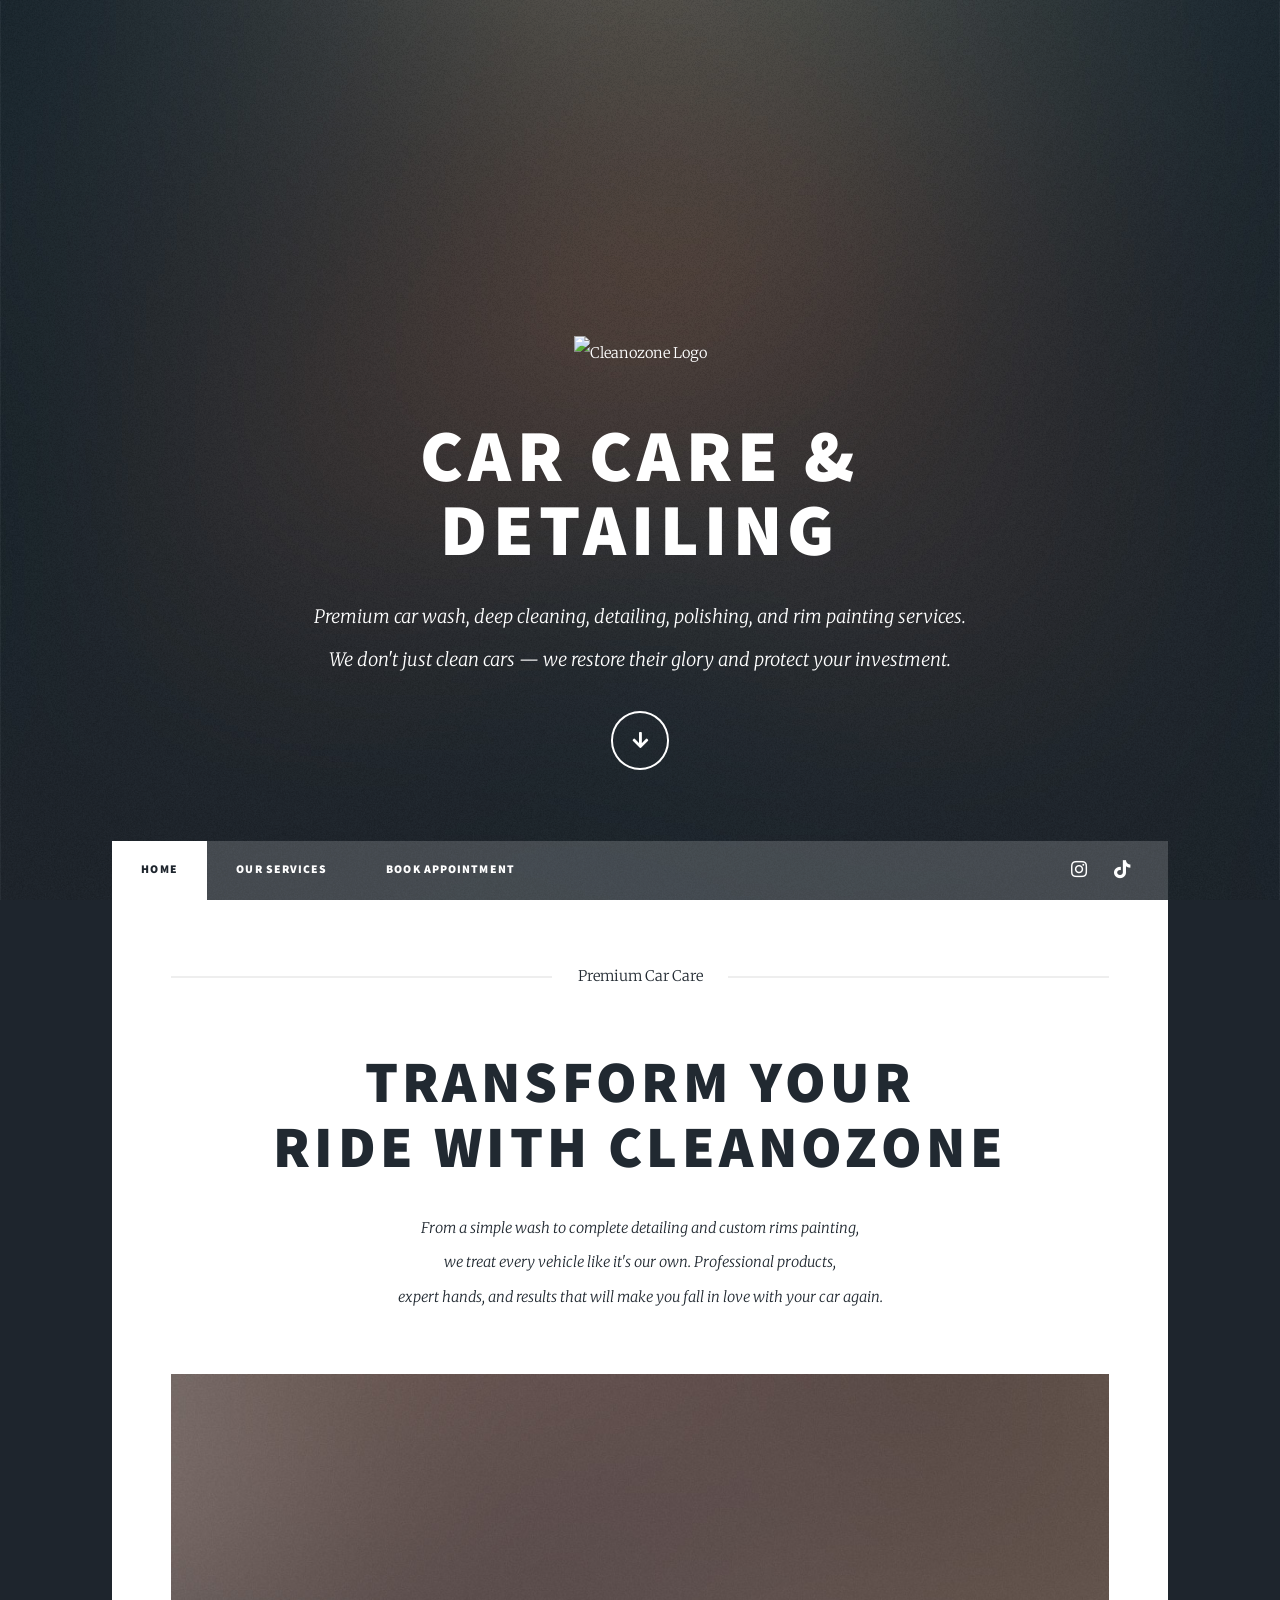
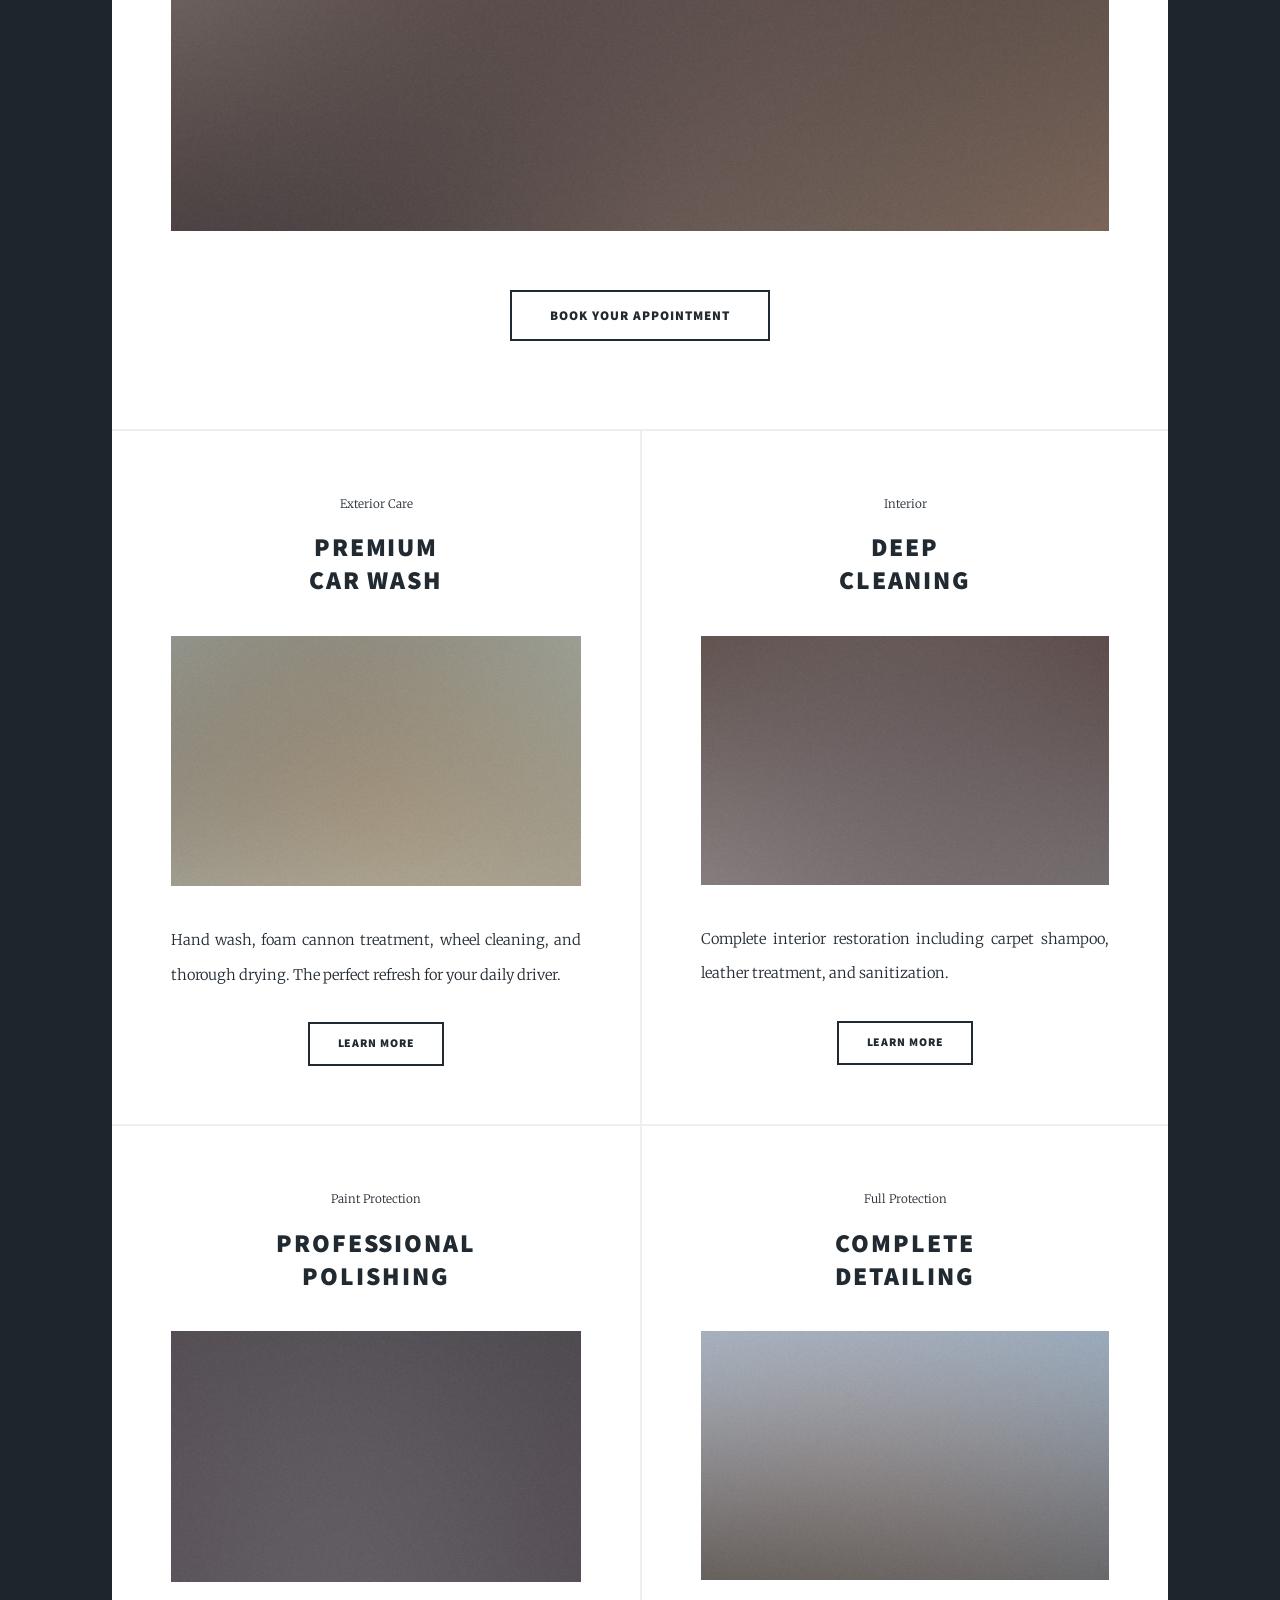
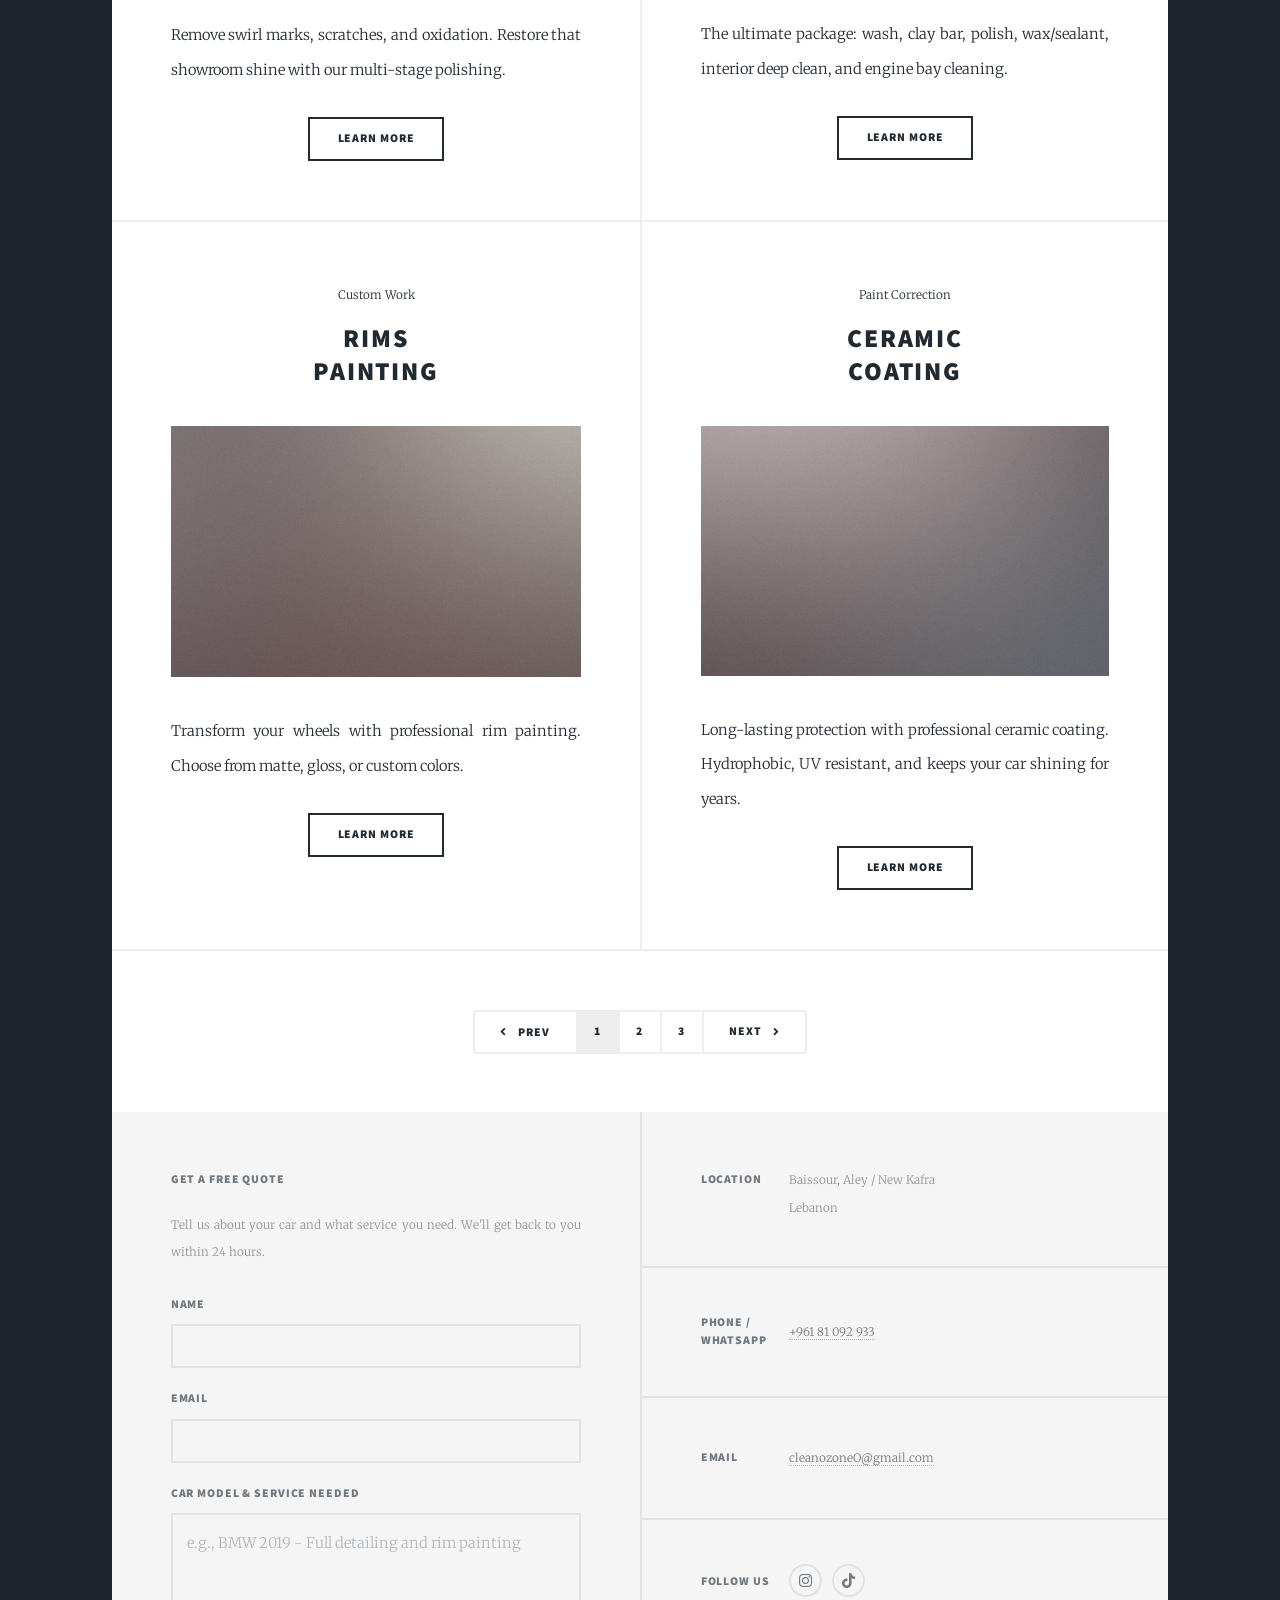
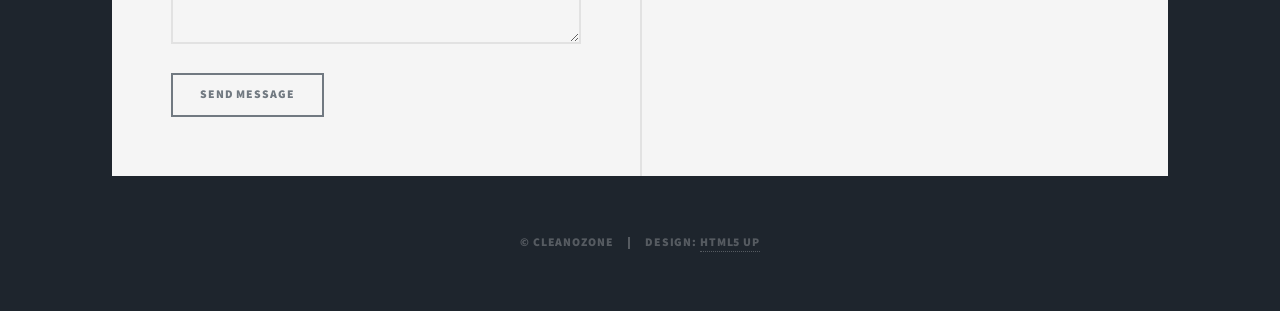
==== commit 97261a47: "Update index.html" ====
--- a/index.html
+++ b/index.html
@@ -11,6 +11,37 @@
 		<meta name="viewport" content="width=device-width, initial-scale=1, user-scalable=no" />
 		<link rel="stylesheet" href="assets/css/main.css" />
 		<noscript><link rel="stylesheet" href="assets/css/noscript.css" /></noscript>
+		<style>
+			/* Custom styles for Cleanozone */
+			.logo-image {
+				max-width: 280px;
+				width: 100%;
+				height: auto;
+				margin-bottom: 1.5rem;
+				display: block;
+			}
+			#intro .logo-container {
+				margin-bottom: 2rem;
+			}
+			#header .logo {
+				display: flex;
+				justify-content: center;
+				align-items: center;
+				padding: 0.5rem 0;
+			}
+			#header .logo img {
+				max-height: 70px;
+				width: auto;
+			}
+			@media screen and (max-width: 736px) {
+				.logo-image {
+					max-width: 200px;
+				}
+				#header .logo img {
+					max-height: 50px;
+				}
+			}
+		</style>
 	</head>
 	<body class="is-preload">
 
@@ -19,9 +50,11 @@
 
 				<!-- Intro -->
 					<div id="intro">
-						<img src="images/Screenshot_20260503_004643_Gallery.jpg" alt="Cleanozone Logo" style="max-width: 200px; margin-bottom: 2rem; border-radius: 50%;" />
-						<h1>Cleanozone<br />
-						Car Care & Detailing</h1>
+						<div class="logo-container">
+							<img src="images/1000723386.jpg" alt="Cleanozone Logo" class="logo-image" />
+						</div>
+						<h1>CAR CARE &<br />
+						DETAILING</h1>
 						<p>Premium car wash, deep cleaning, detailing, polishing, and rim painting services.<br />
 						We don't just clean cars — we restore their glory and protect your investment.</p>
 						<ul class="actions">
@@ -31,7 +64,9 @@
 
 				<!-- Header -->
 					<header id="header">
-						<a href="index.html" class="logo">Cleanozone</a>
+						<a href="index.html" class="logo">
+							<img src="images/1000723386.jpg" alt="Cleanozone Logo" />
+						</a>
 					</header>
 
 				<!-- Nav -->
@@ -142,7 +177,7 @@
 								</article>
 							</section>
 
-						<!-- Call to Action -->
+						<!-- Footer/Pagination -->
 							<footer>
 								<div class="pagination">
 									<a href="#" class="previous">Prev</a>
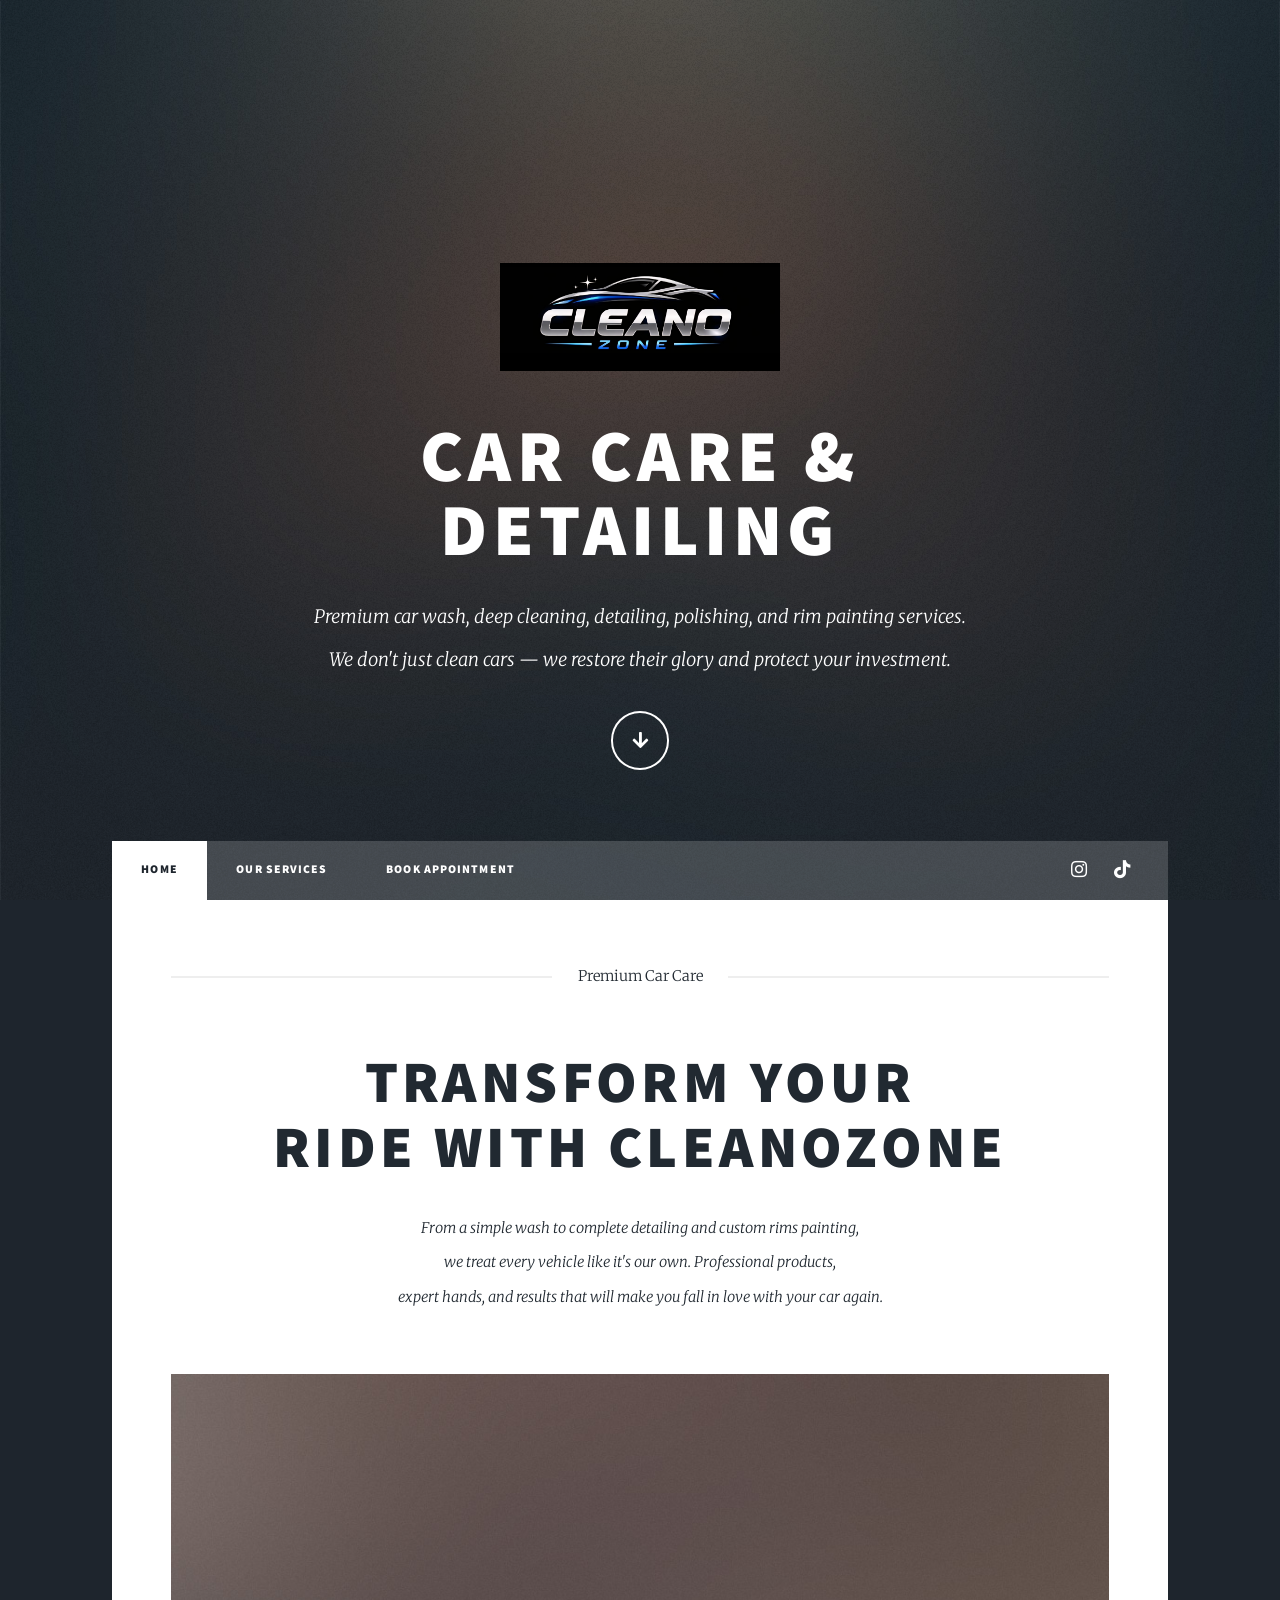
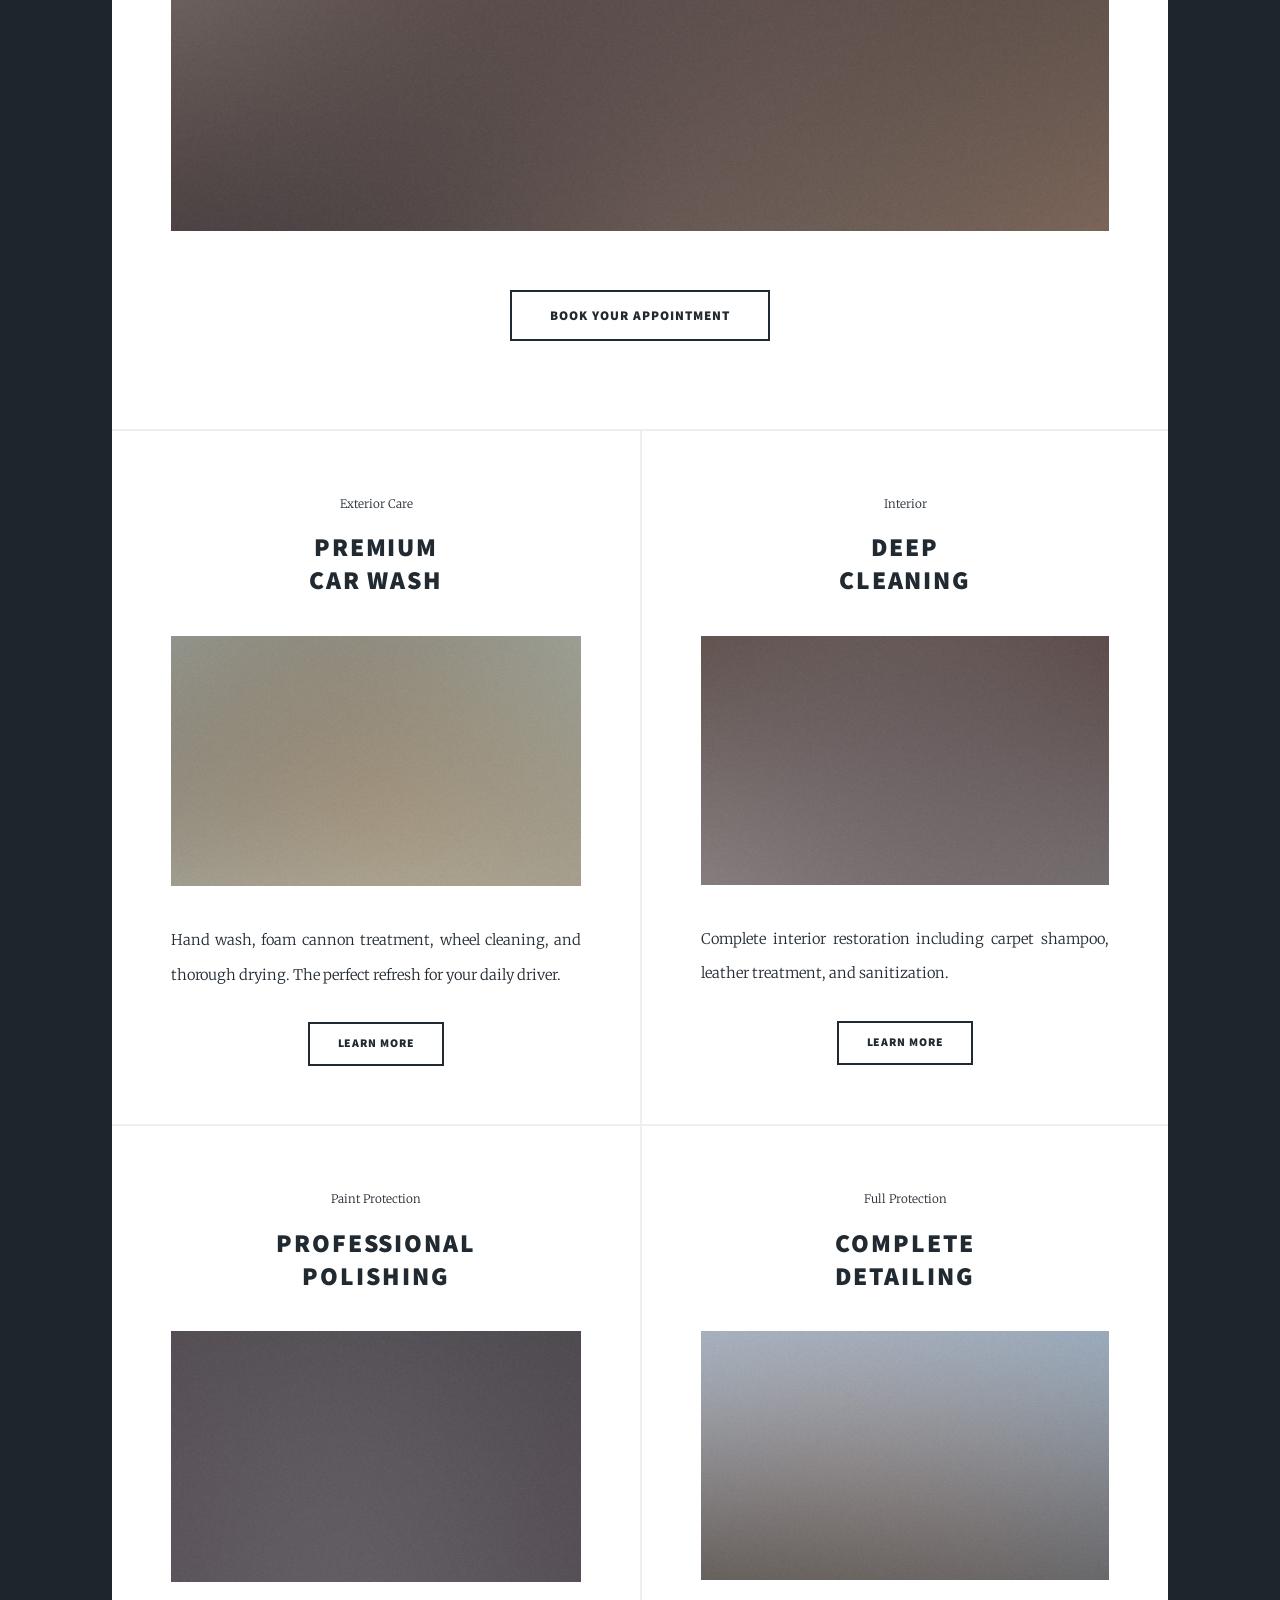
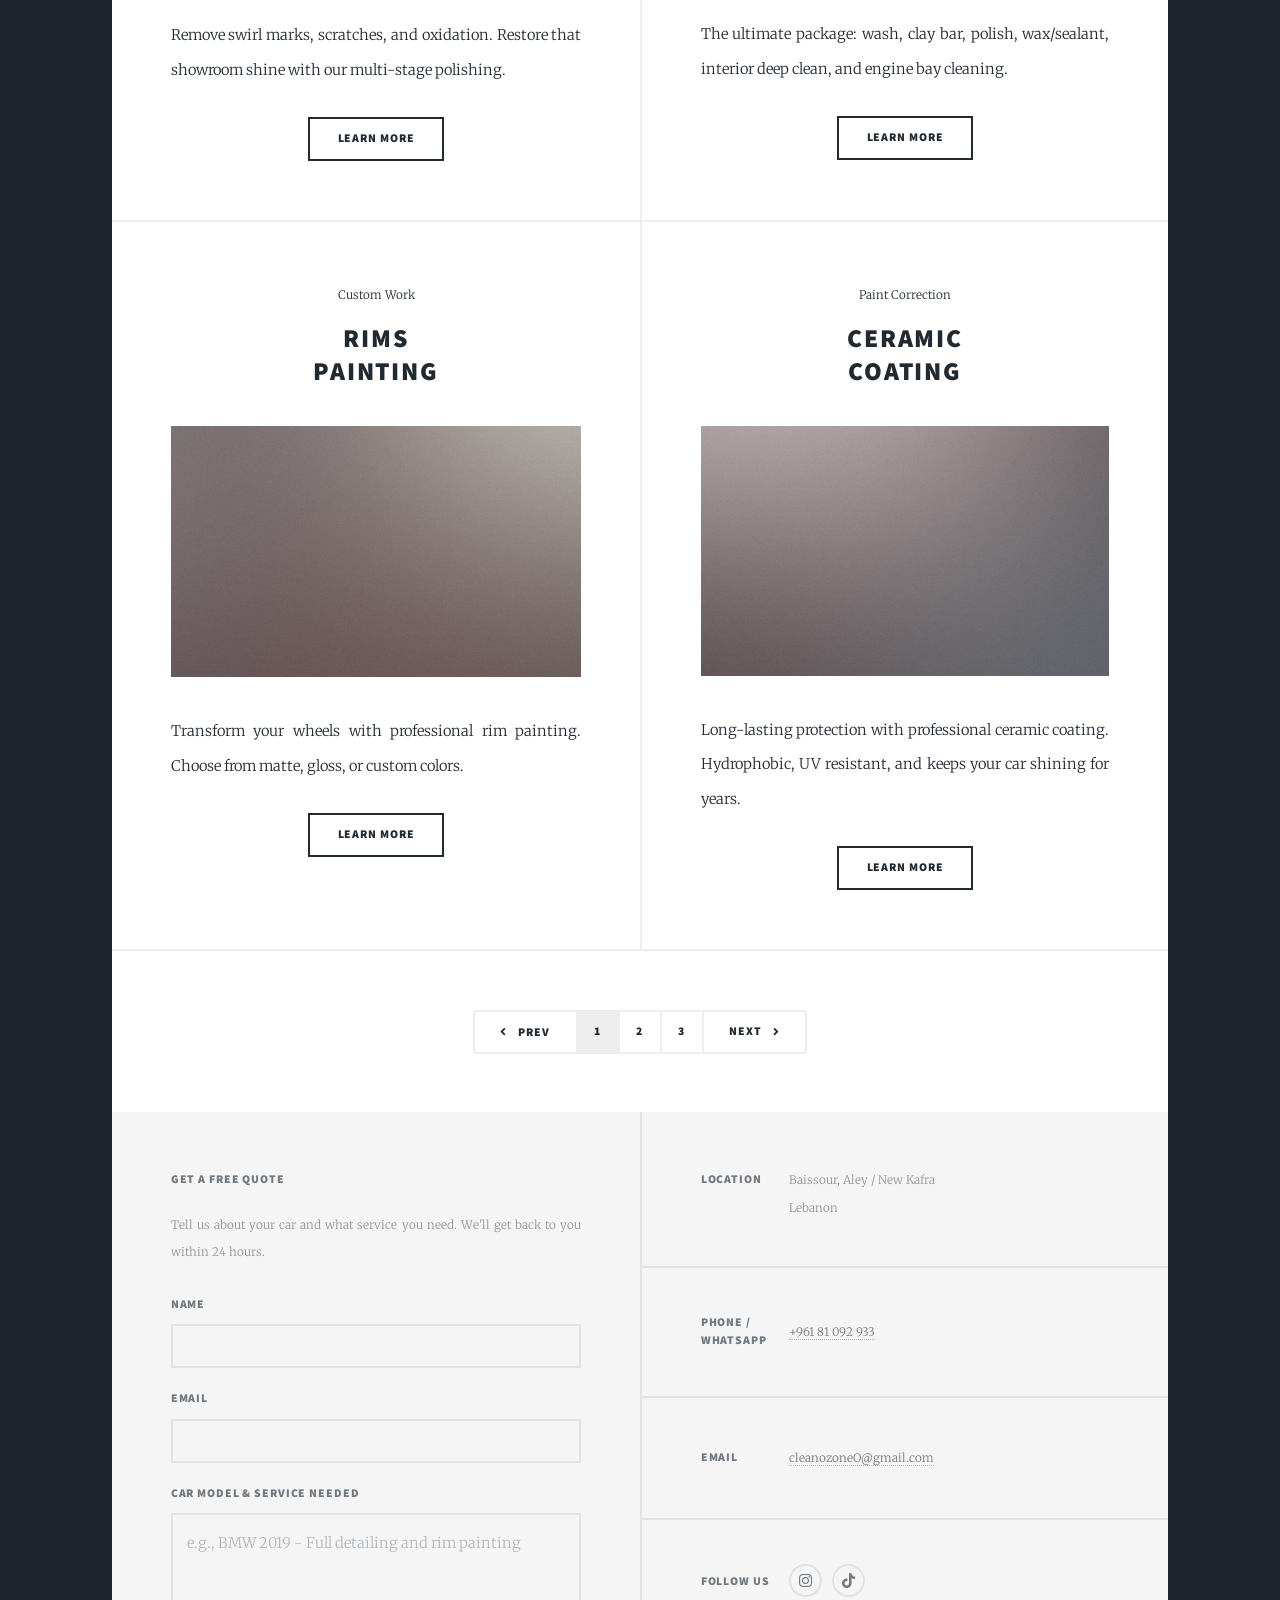
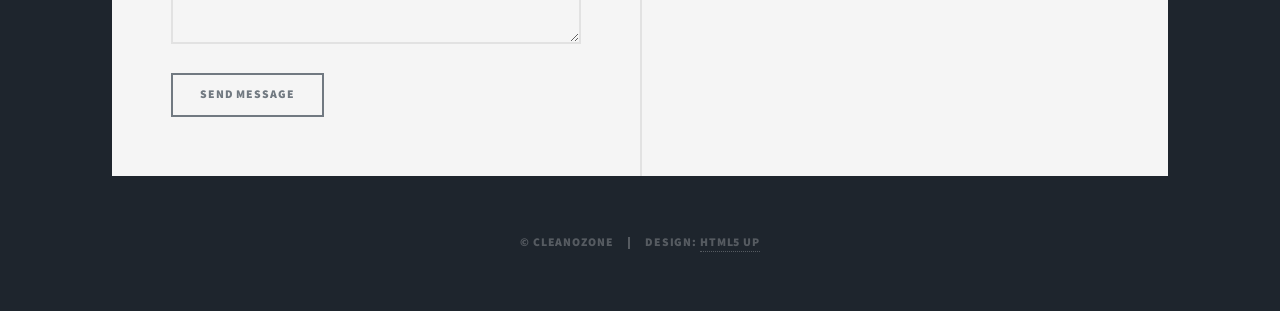
==== commit 1cc74b76: "Update index.html" ====
--- a/index.html
+++ b/index.html
@@ -51,7 +51,7 @@
 				<!-- Intro -->
 					<div id="intro">
 						<div class="logo-container">
-							<img src="images/1000723386.jpg" alt="Cleanozone Logo" class="logo-image" />
+							<img src="images/Screenshot_20260503_004643_Gallery.jpg" alt="Cleanozone Logo" class="logo-image" />
 						</div>
 						<h1>CAR CARE &<br />
 						DETAILING</h1>
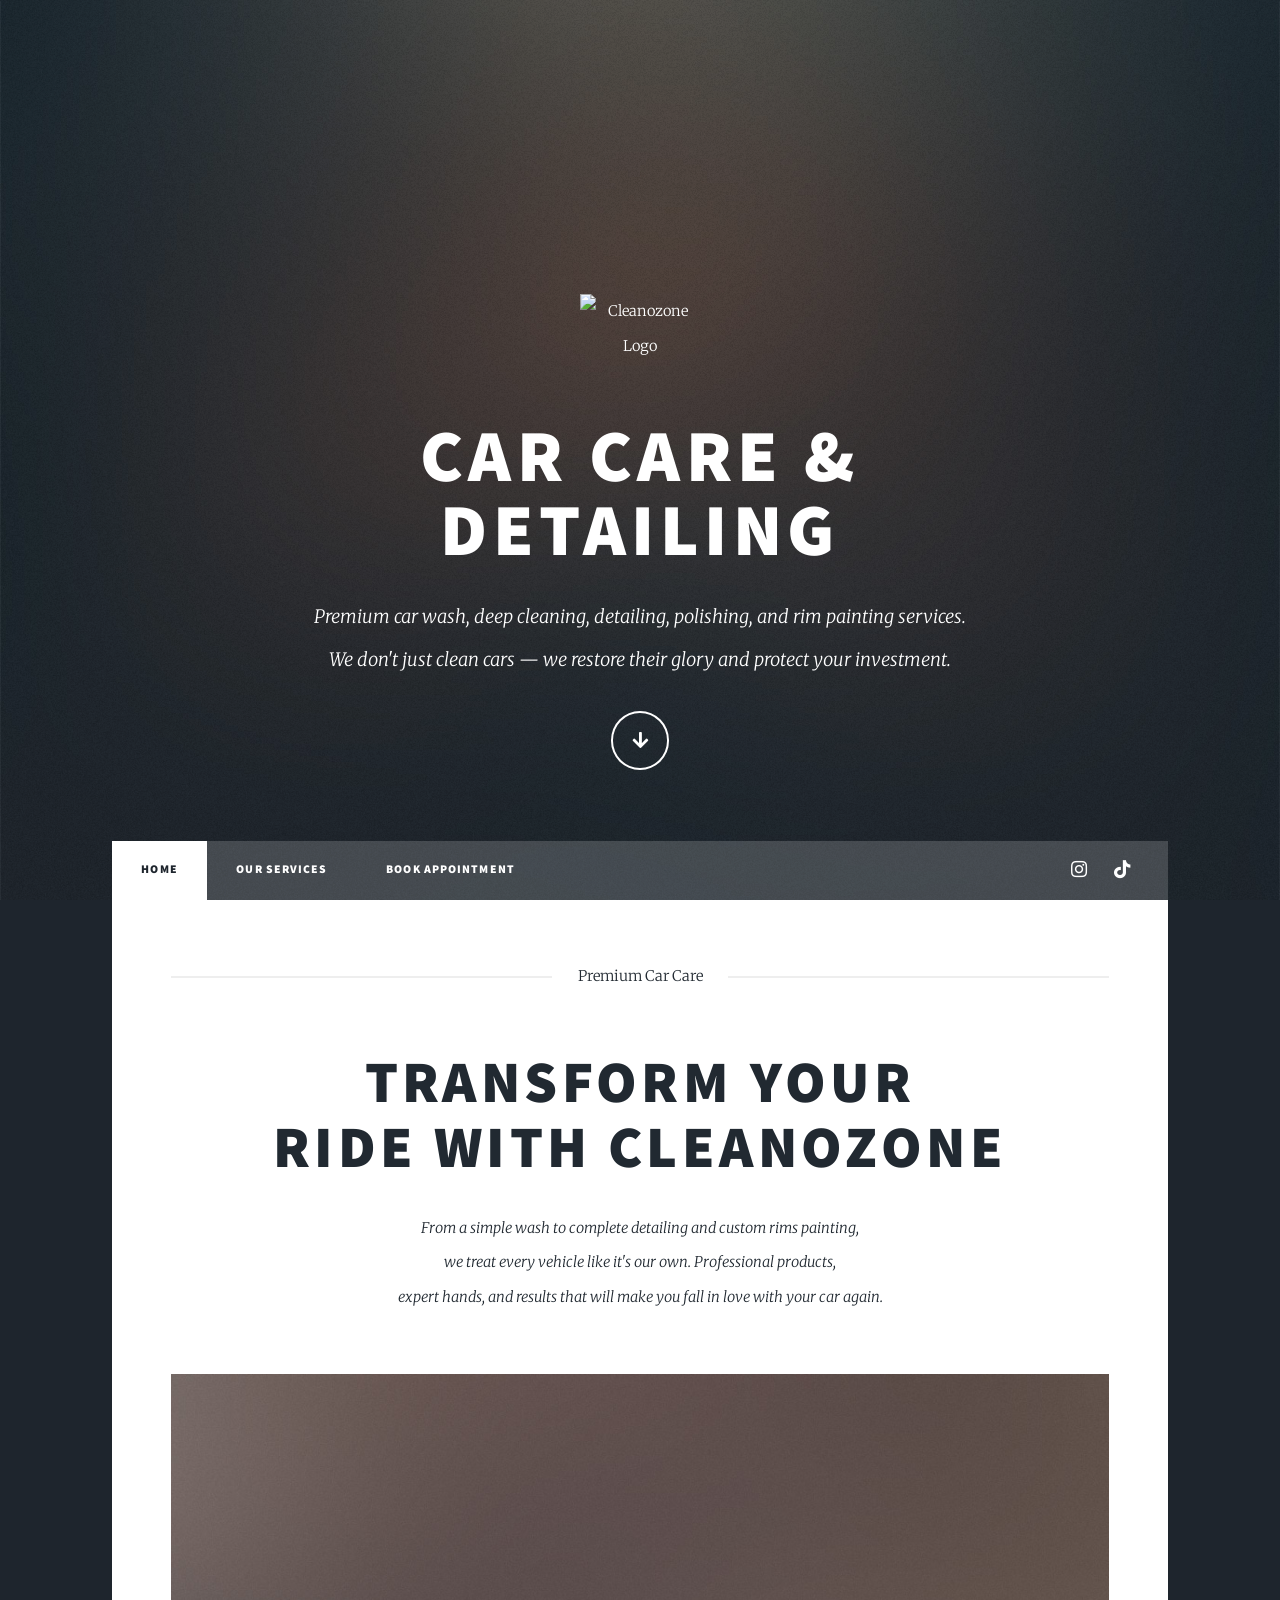
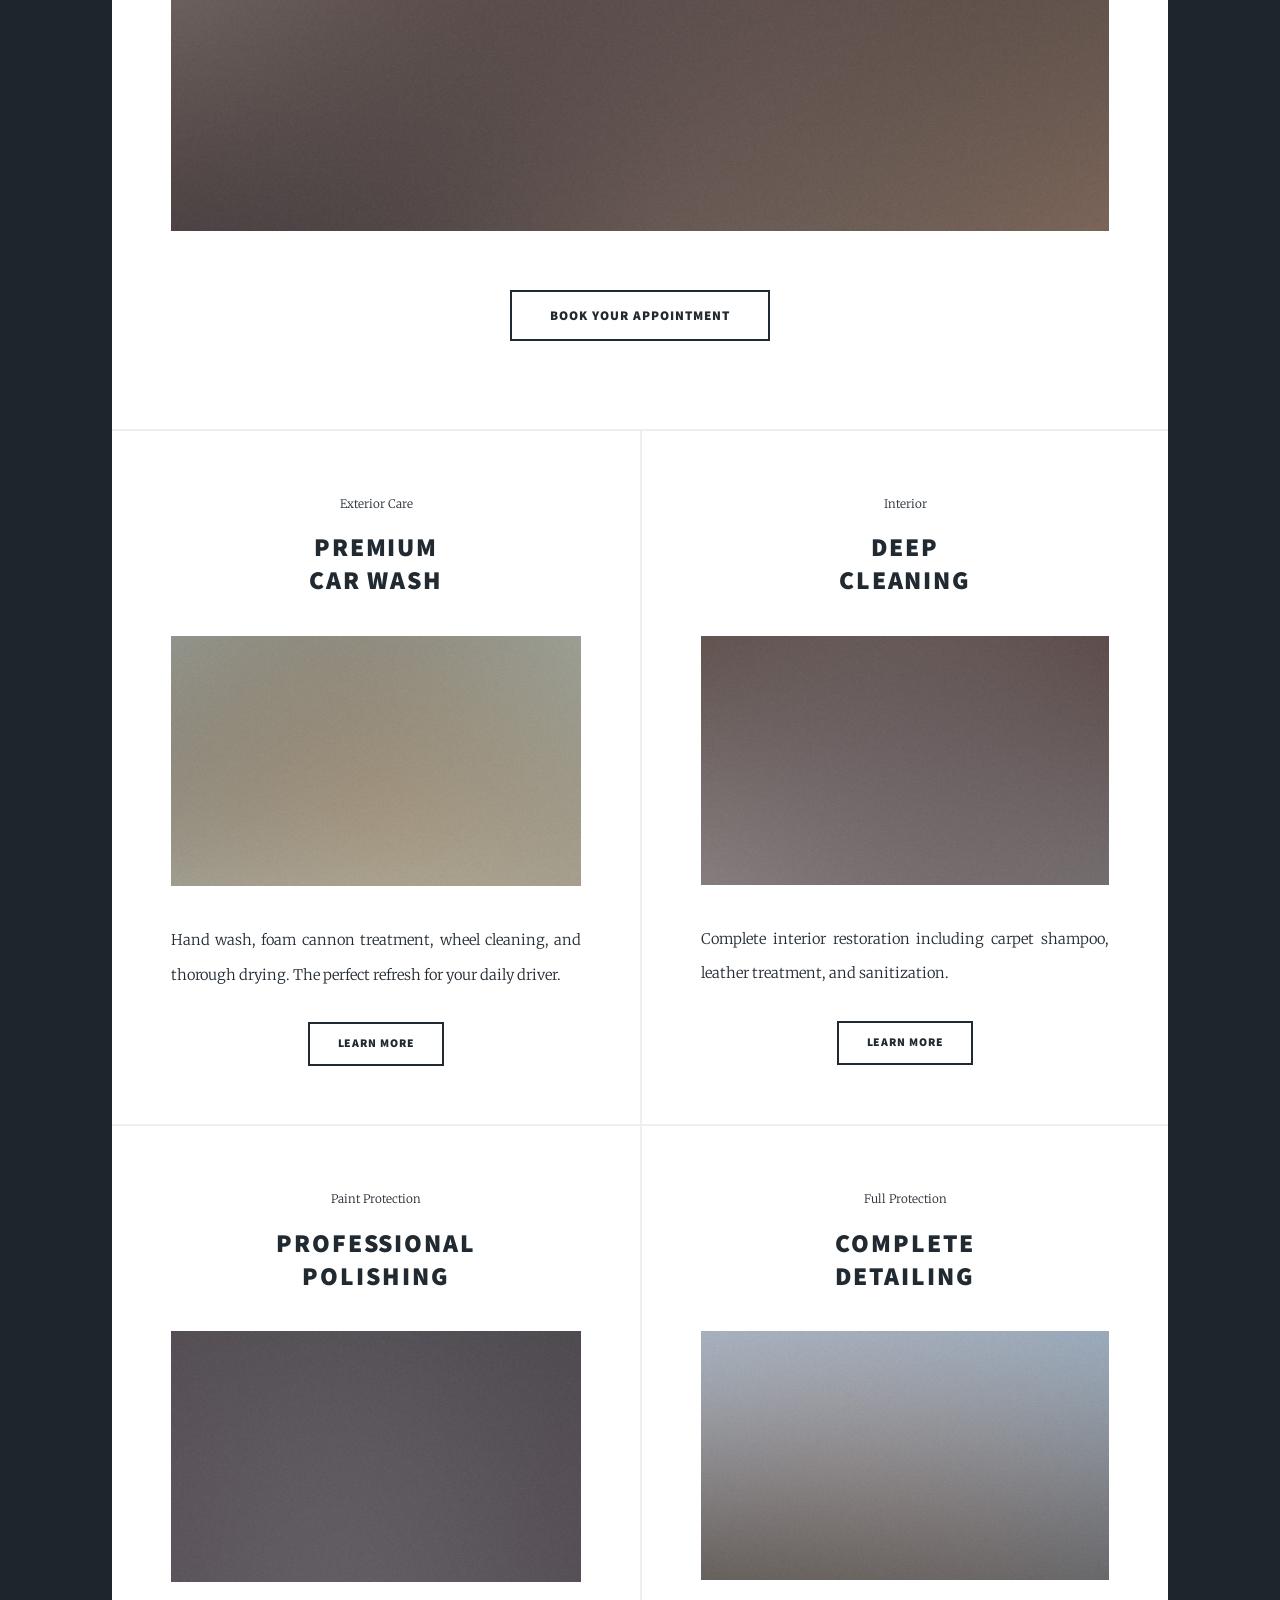
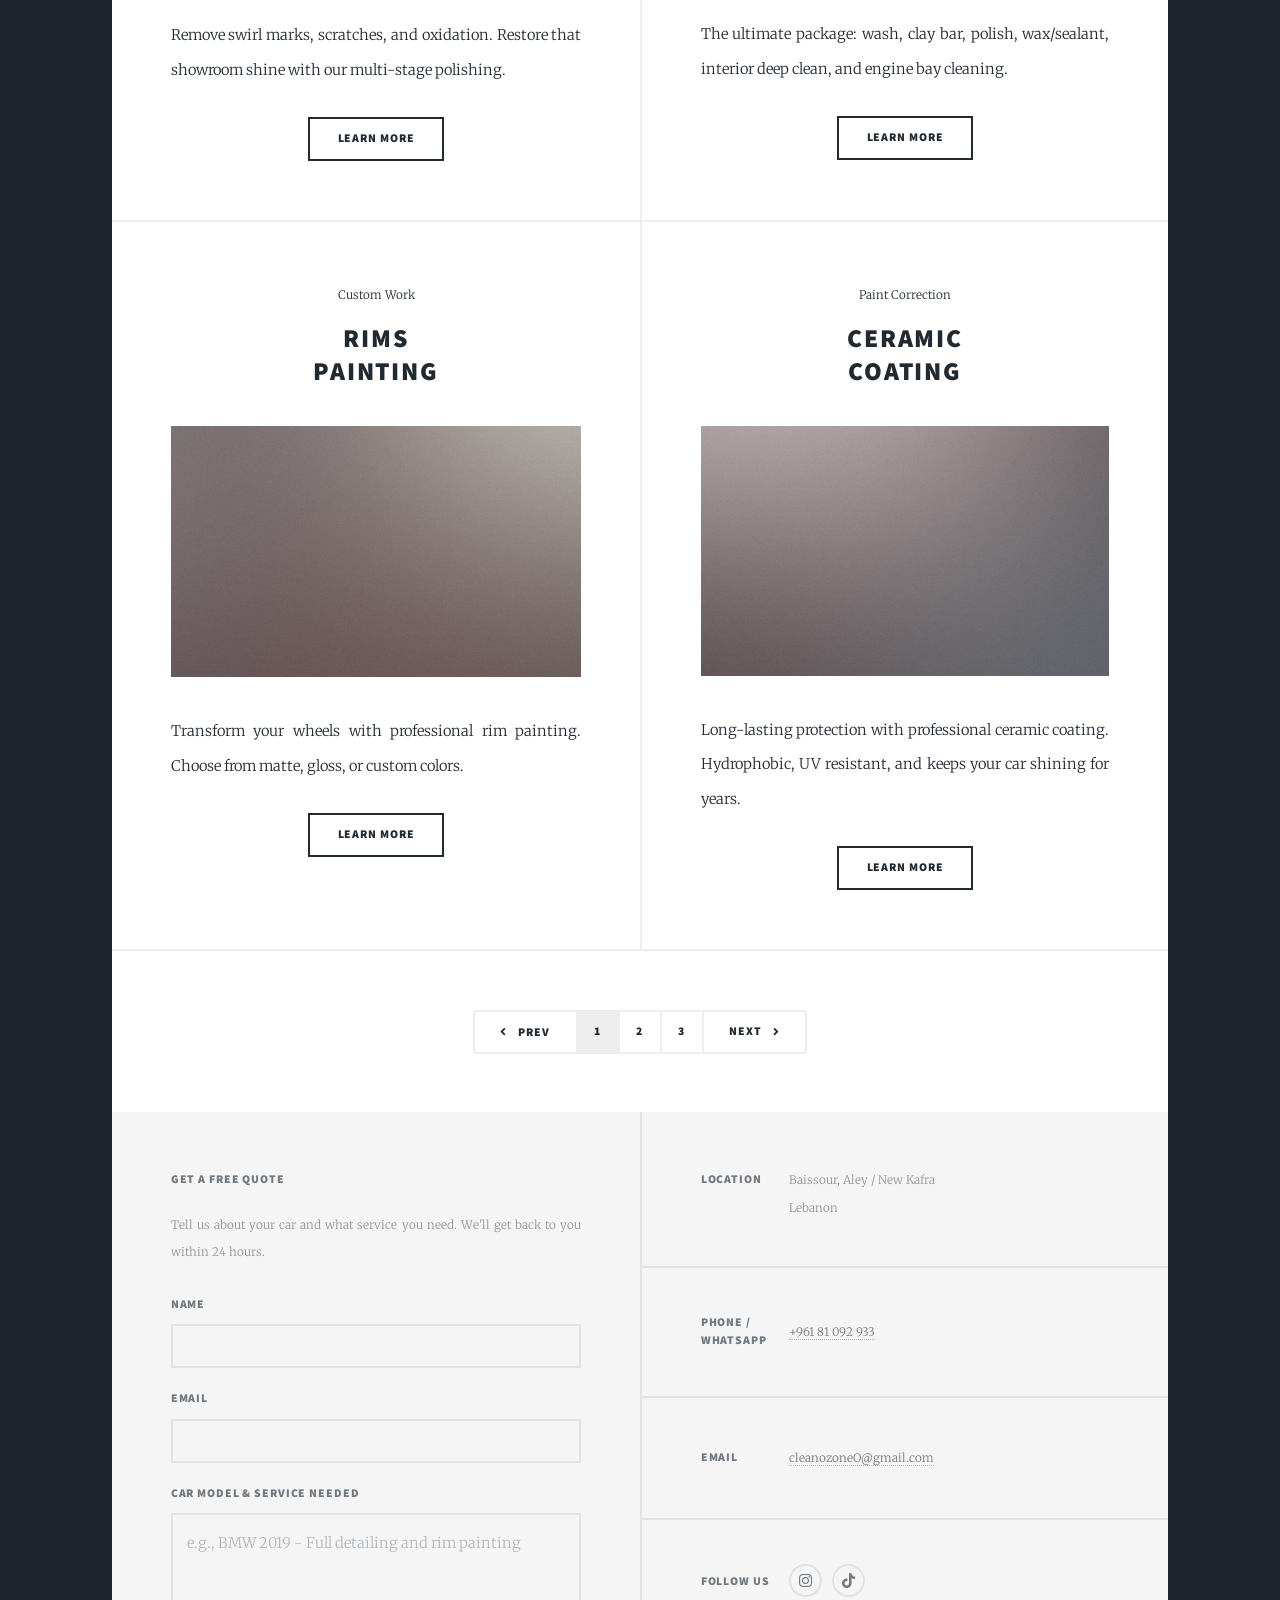
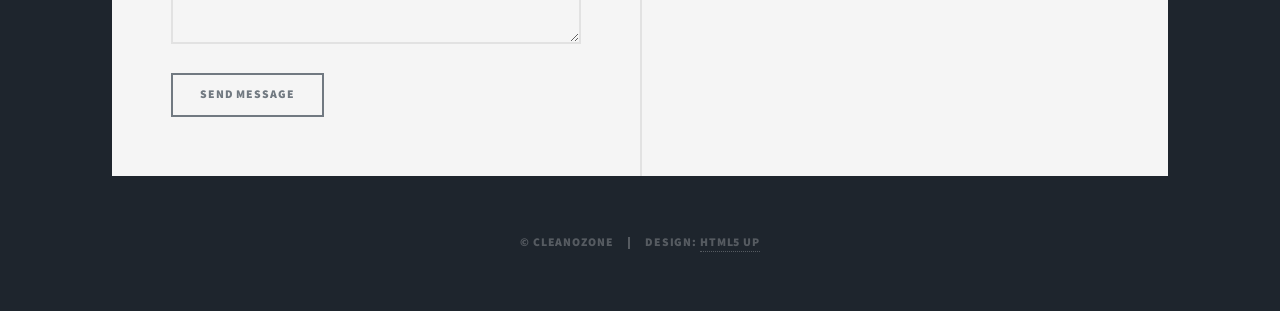
==== commit 41f7c4be: "Update index.html" ====
--- a/index.html
+++ b/index.html
@@ -12,33 +12,53 @@
 		<link rel="stylesheet" href="assets/css/main.css" />
 		<noscript><link rel="stylesheet" href="assets/css/noscript.css" /></noscript>
 		<style>
-			/* Custom styles for Cleanozone */
+			/* Custom styles for Cleanozone - Big Logo */
 			.logo-image {
-				max-width: 280px;
-				width: 100%;
+				max-width: 500px;
+				width: 90%;
 				height: auto;
-				margin-bottom: 1.5rem;
+				margin: 0 auto 2rem auto;
 				display: block;
 			}
 			#intro .logo-container {
-				margin-bottom: 2rem;
+				margin-bottom: 1rem;
+				text-align: center;
+			}
+			#intro h1 {
+				margin-top: 1rem;
 			}
 			#header .logo {
 				display: flex;
 				justify-content: center;
 				align-items: center;
 				padding: 0.5rem 0;
+				border: none !important;
+				background: transparent;
 			}
 			#header .logo img {
-				max-height: 70px;
+				max-height: 80px;
 				width: auto;
+			}
+			#header .logo:hover {
+				border-color: transparent !important;
+			}
+			/* Remove the default logo border styling */
+			#header .logo {
+				border-width: 0 !important;
 			}
 			@media screen and (max-width: 736px) {
 				.logo-image {
-					max-width: 200px;
+					max-width: 350px;
+					width: 85%;
 				}
 				#header .logo img {
-					max-height: 50px;
+					max-height: 55px;
+				}
+			}
+			@media screen and (max-width: 480px) {
+				.logo-image {
+					max-width: 280px;
+					width: 80%;
 				}
 			}
 		</style>
@@ -51,7 +71,7 @@
 				<!-- Intro -->
 					<div id="intro">
 						<div class="logo-container">
-							<img src="images/Screenshot_20260503_004643_Gallery.jpg" alt="Cleanozone Logo" class="logo-image" />
+							<img src="images/1000723386.jpg" alt="Cleanozone Logo" class="logo-image" />
 						</div>
 						<h1>CAR CARE &<br />
 						DETAILING</h1>
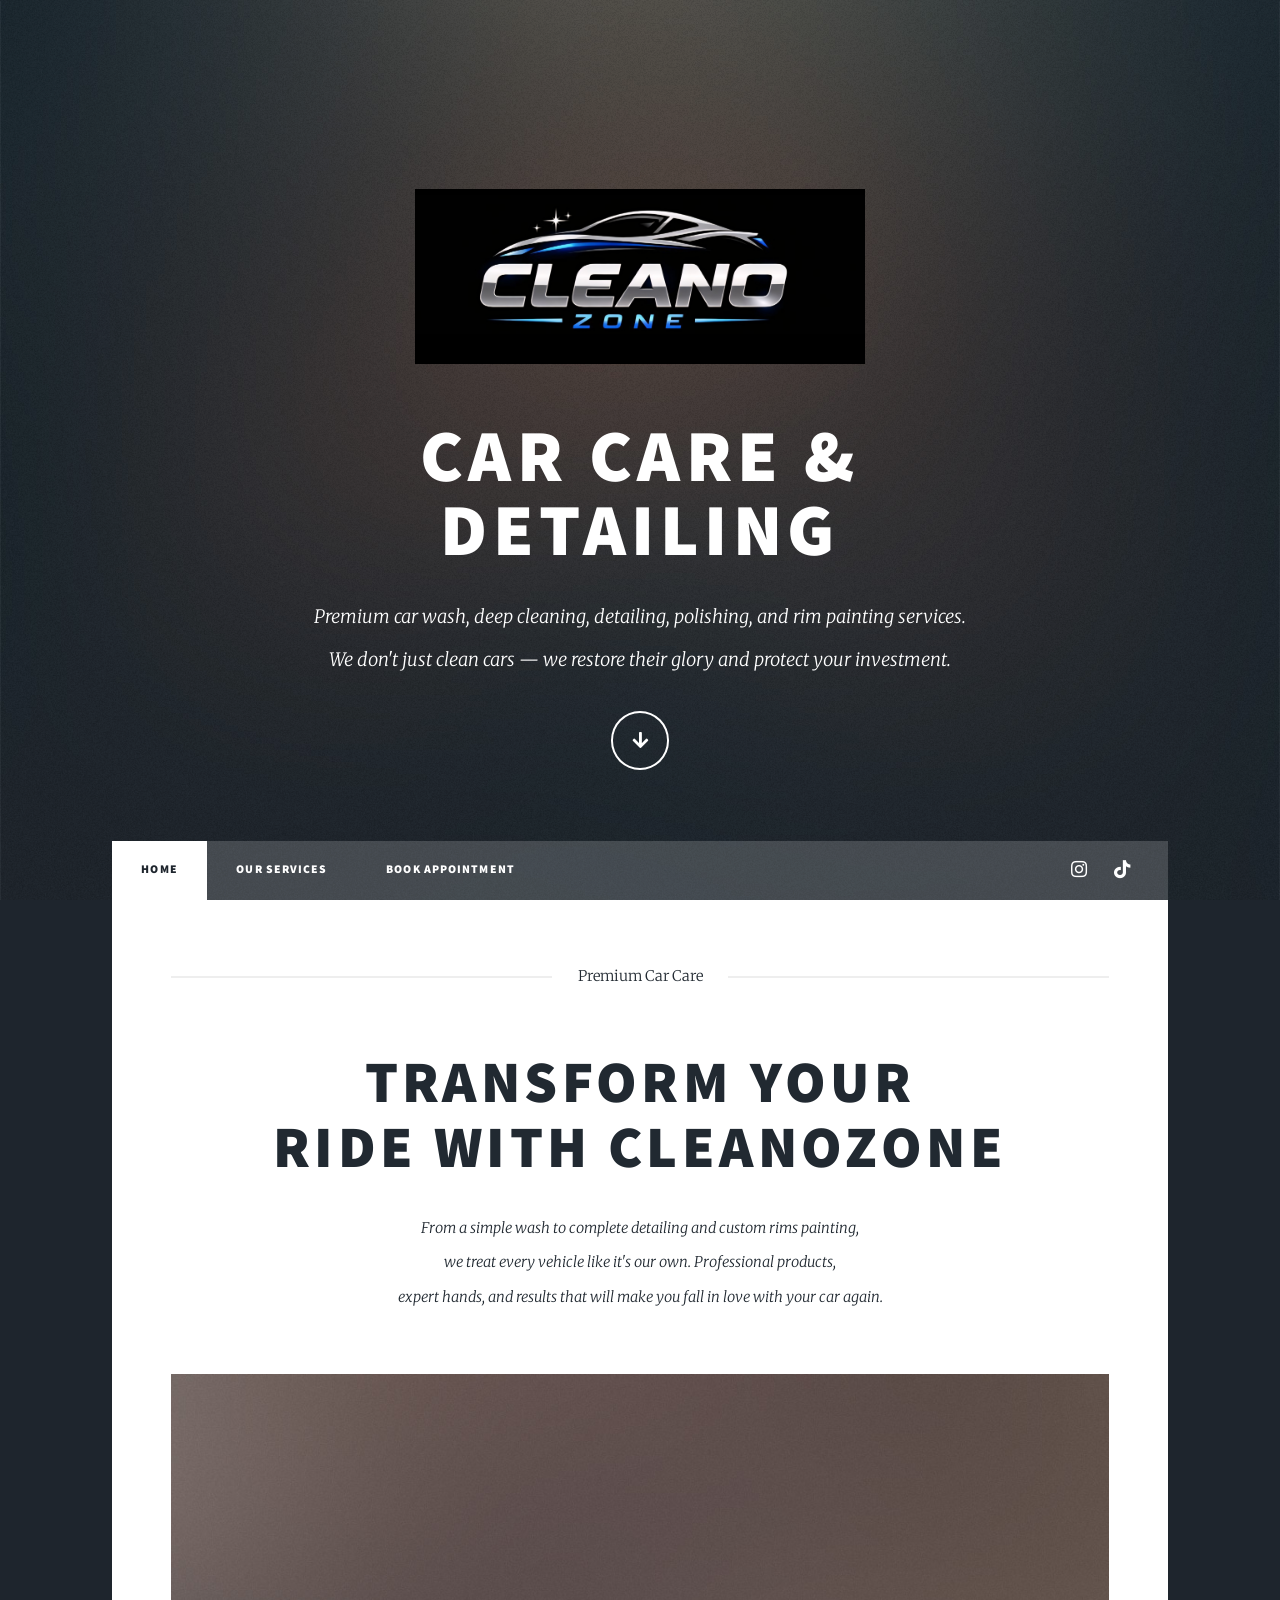
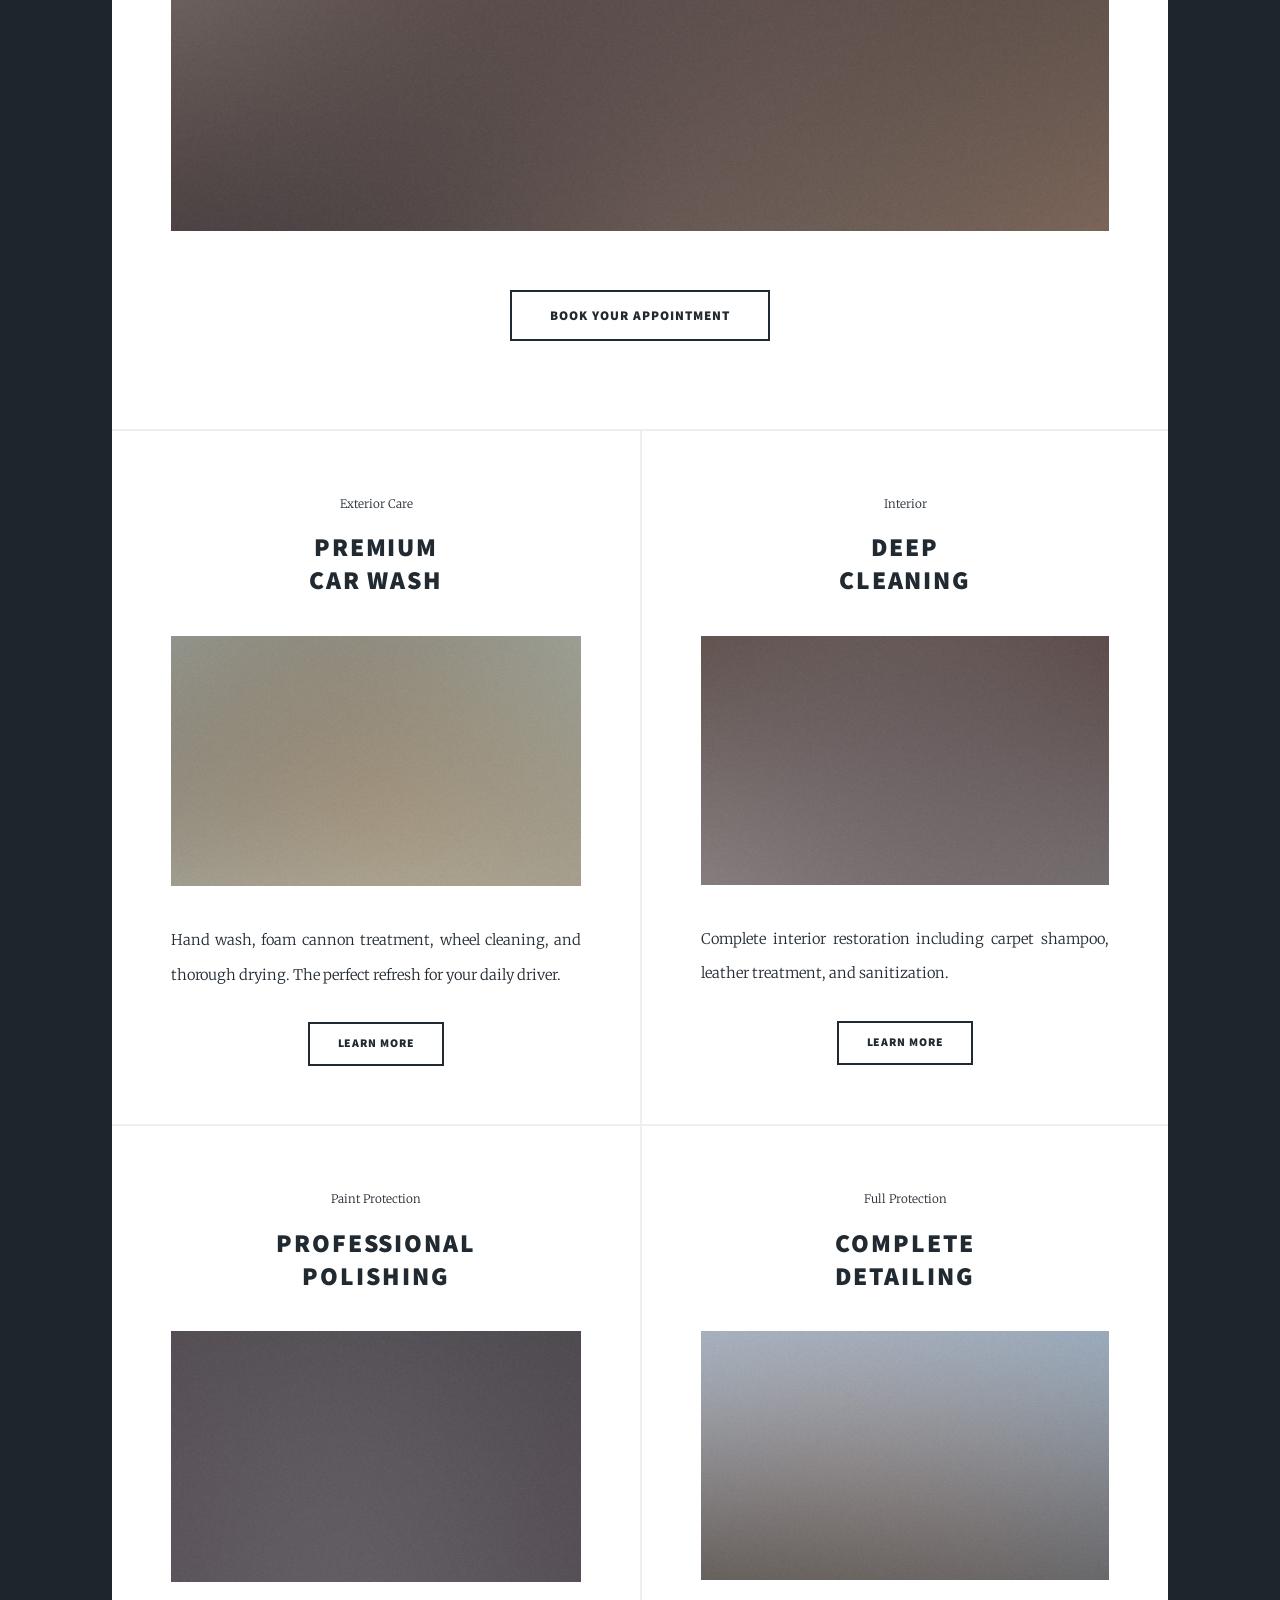
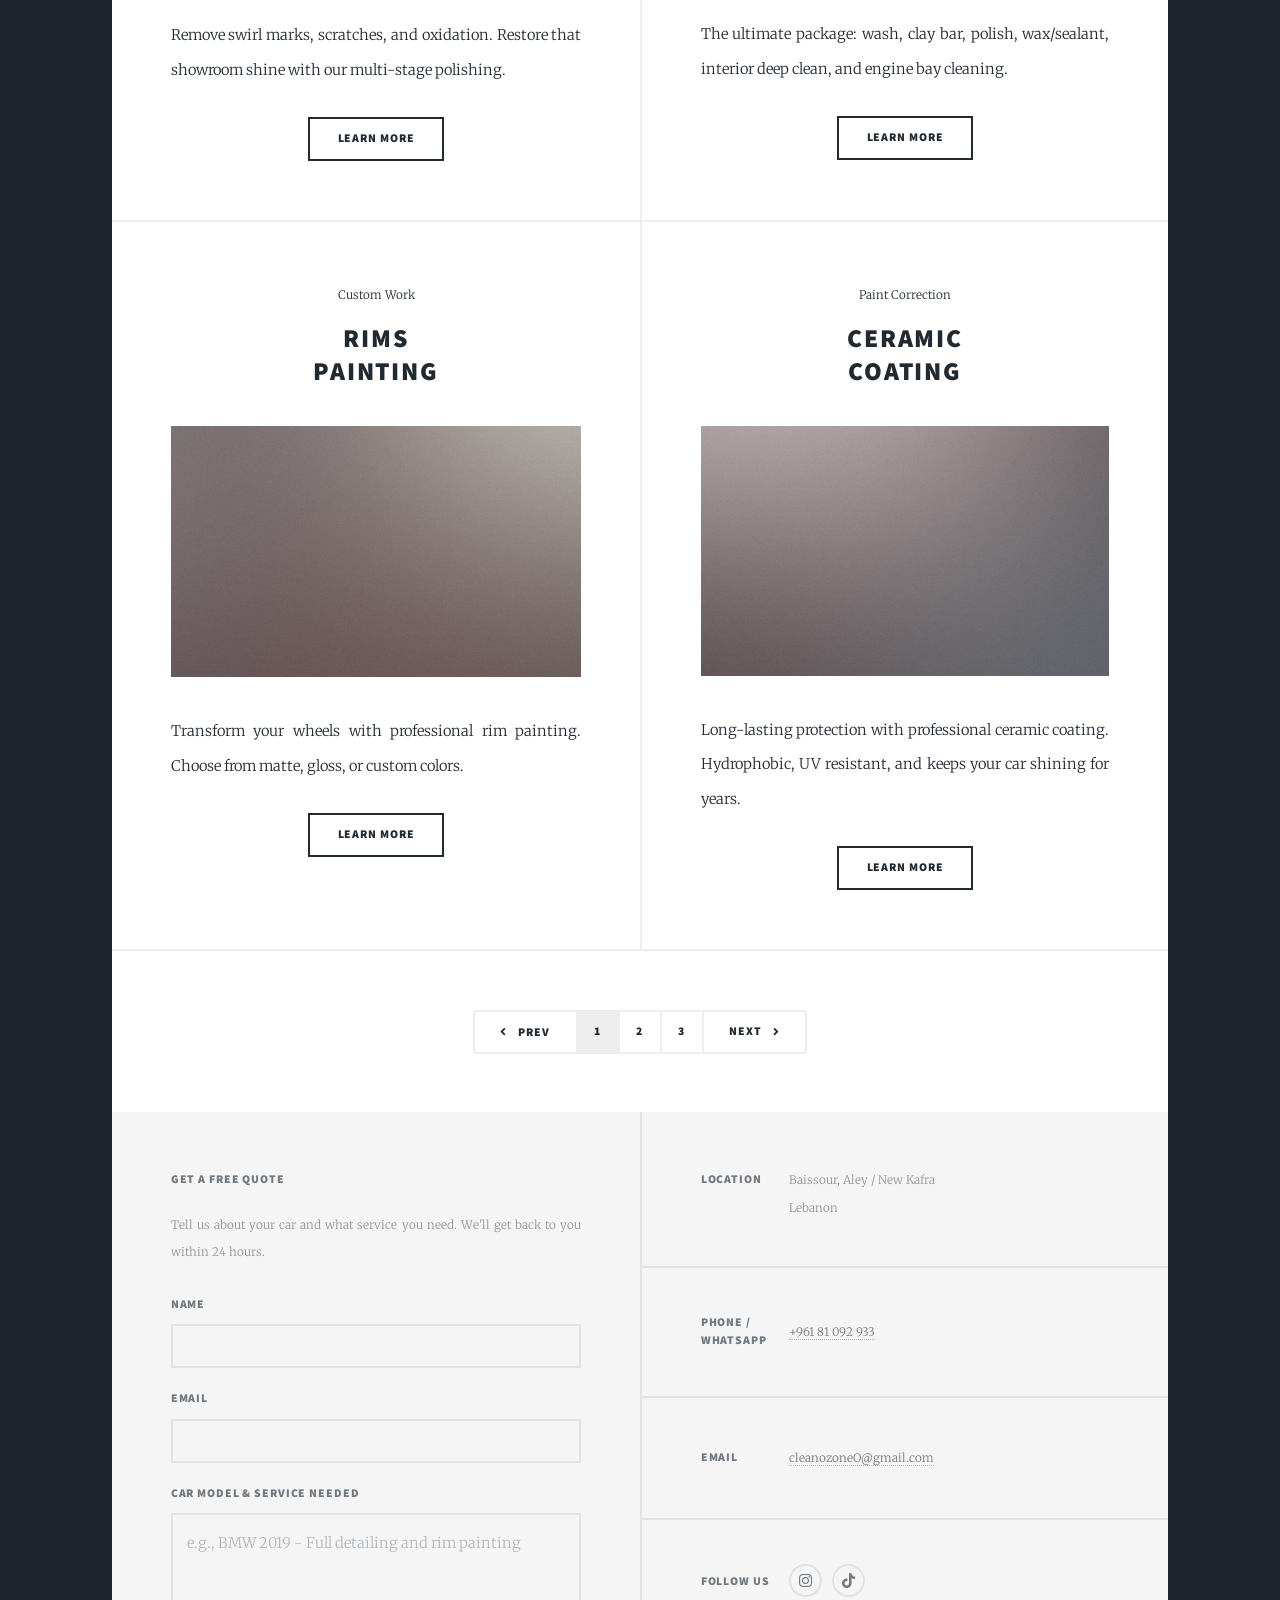
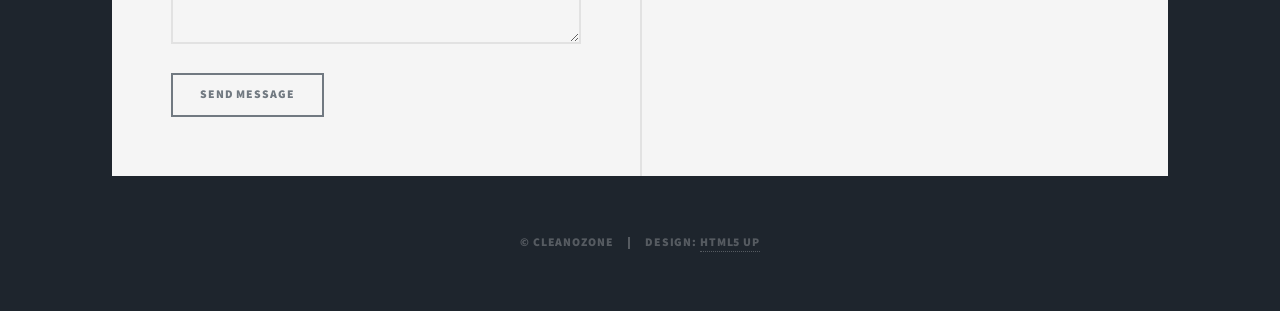
==== commit e2a439ee: "Update index.html" ====
--- a/index.html
+++ b/index.html
@@ -71,7 +71,7 @@
 				<!-- Intro -->
 					<div id="intro">
 						<div class="logo-container">
-							<img src="images/1000723386.jpg" alt="Cleanozone Logo" class="logo-image" />
+							<img src="images/Screenshot_20260503_004643_Gallery.jpg" alt="Cleanozone Logo" class="logo-image" />
 						</div>
 						<h1>CAR CARE &<br />
 						DETAILING</h1>
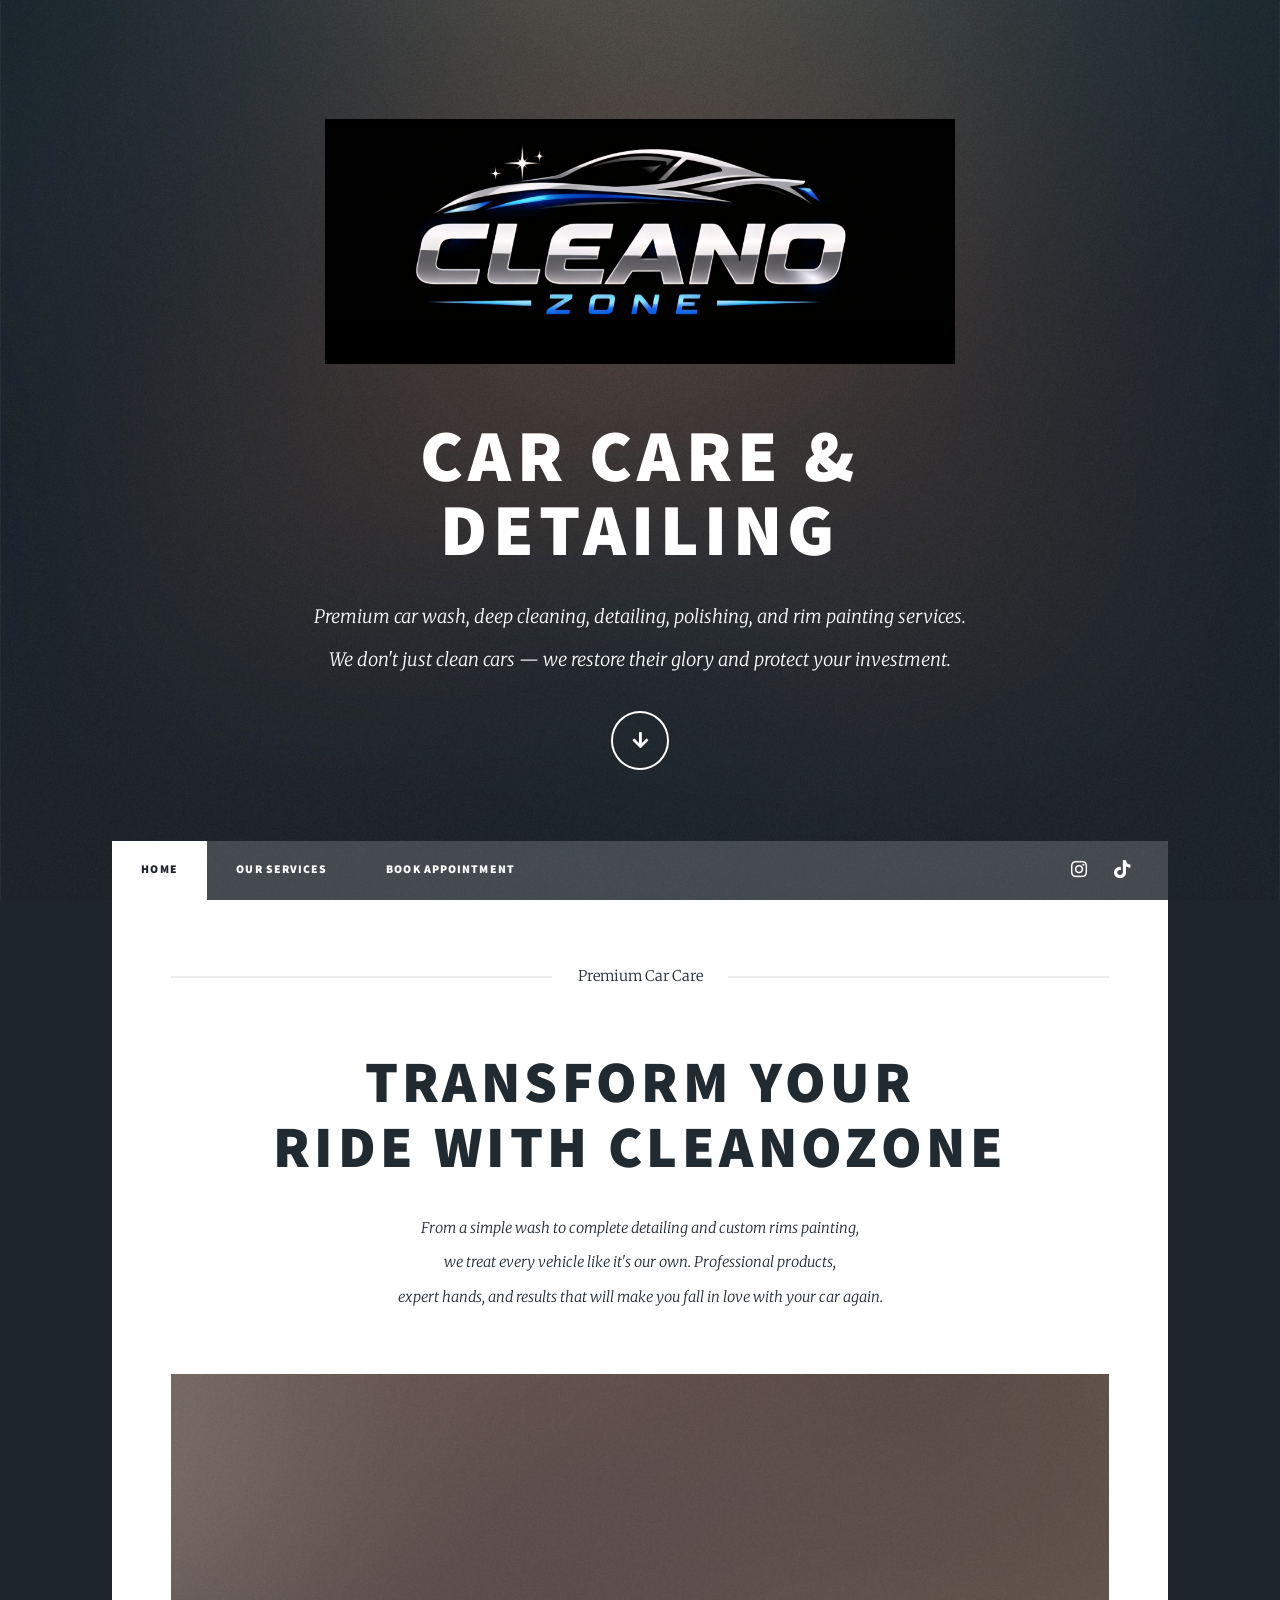
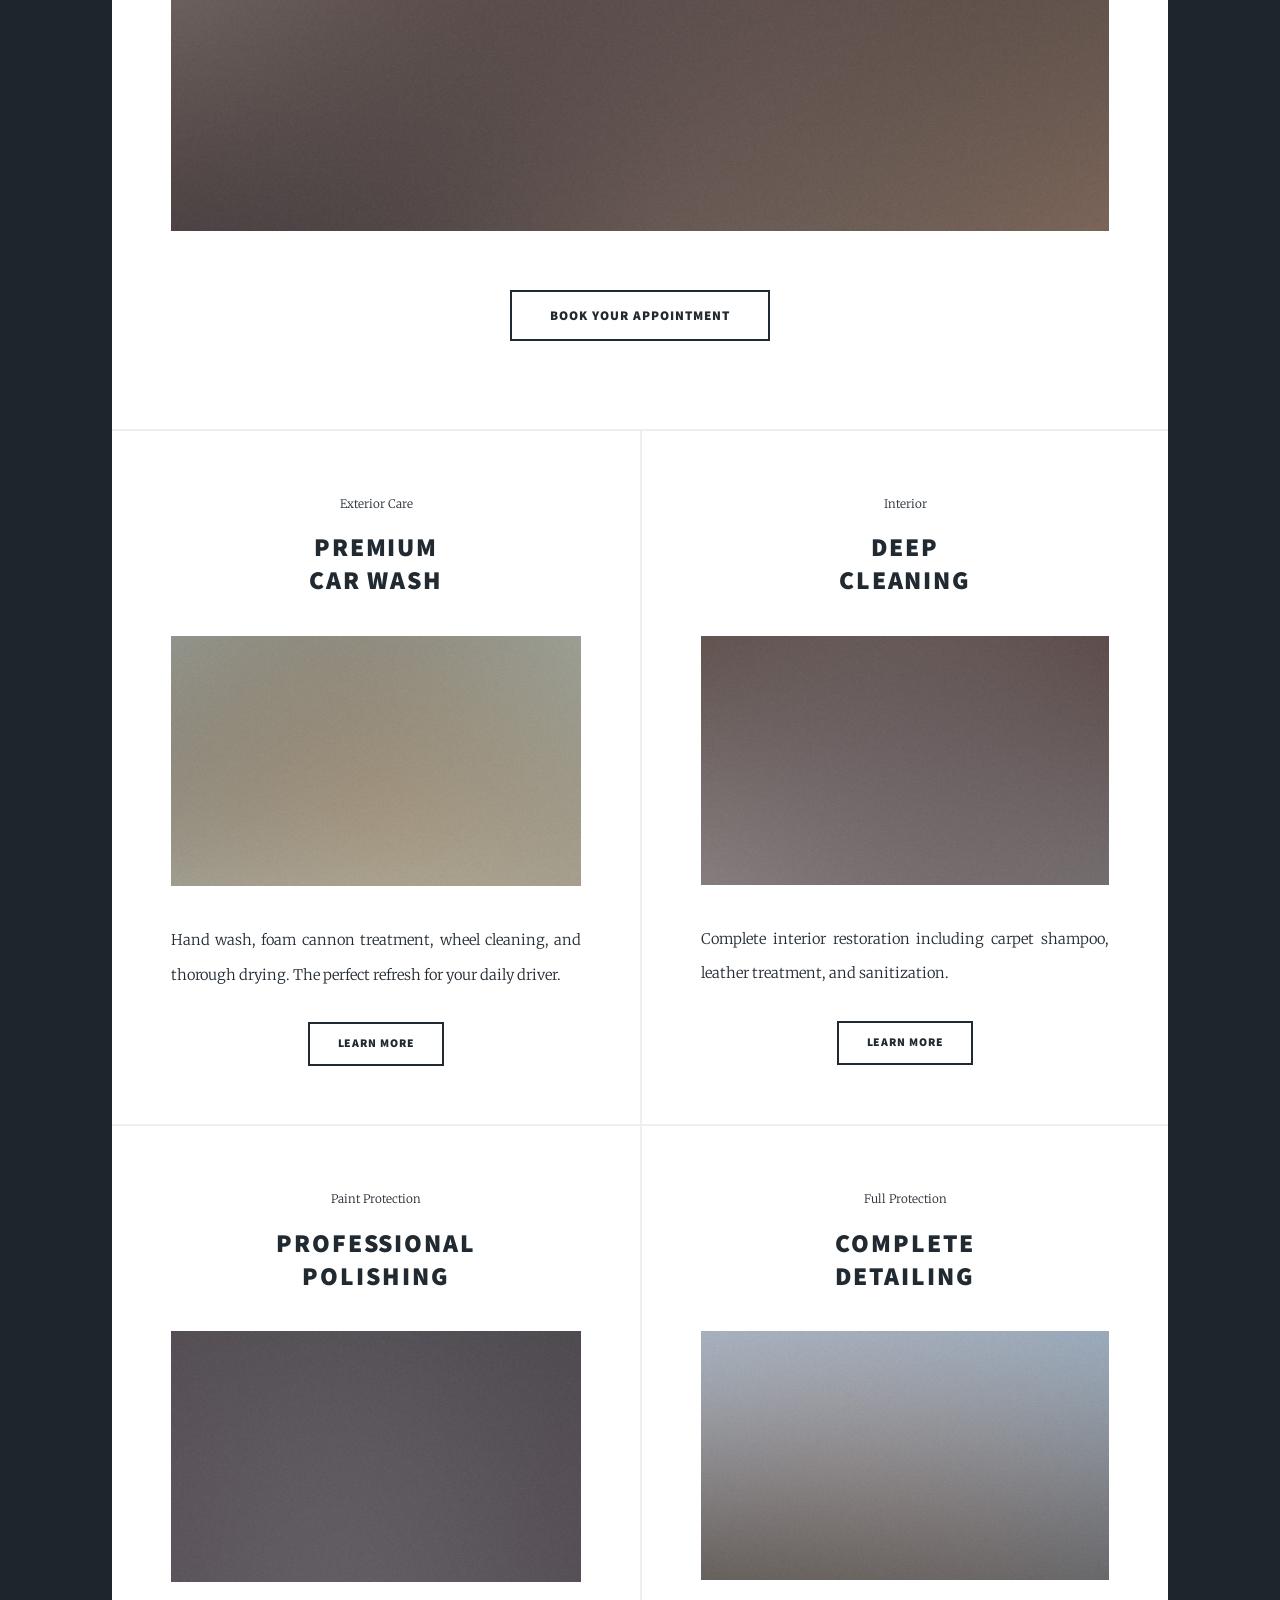
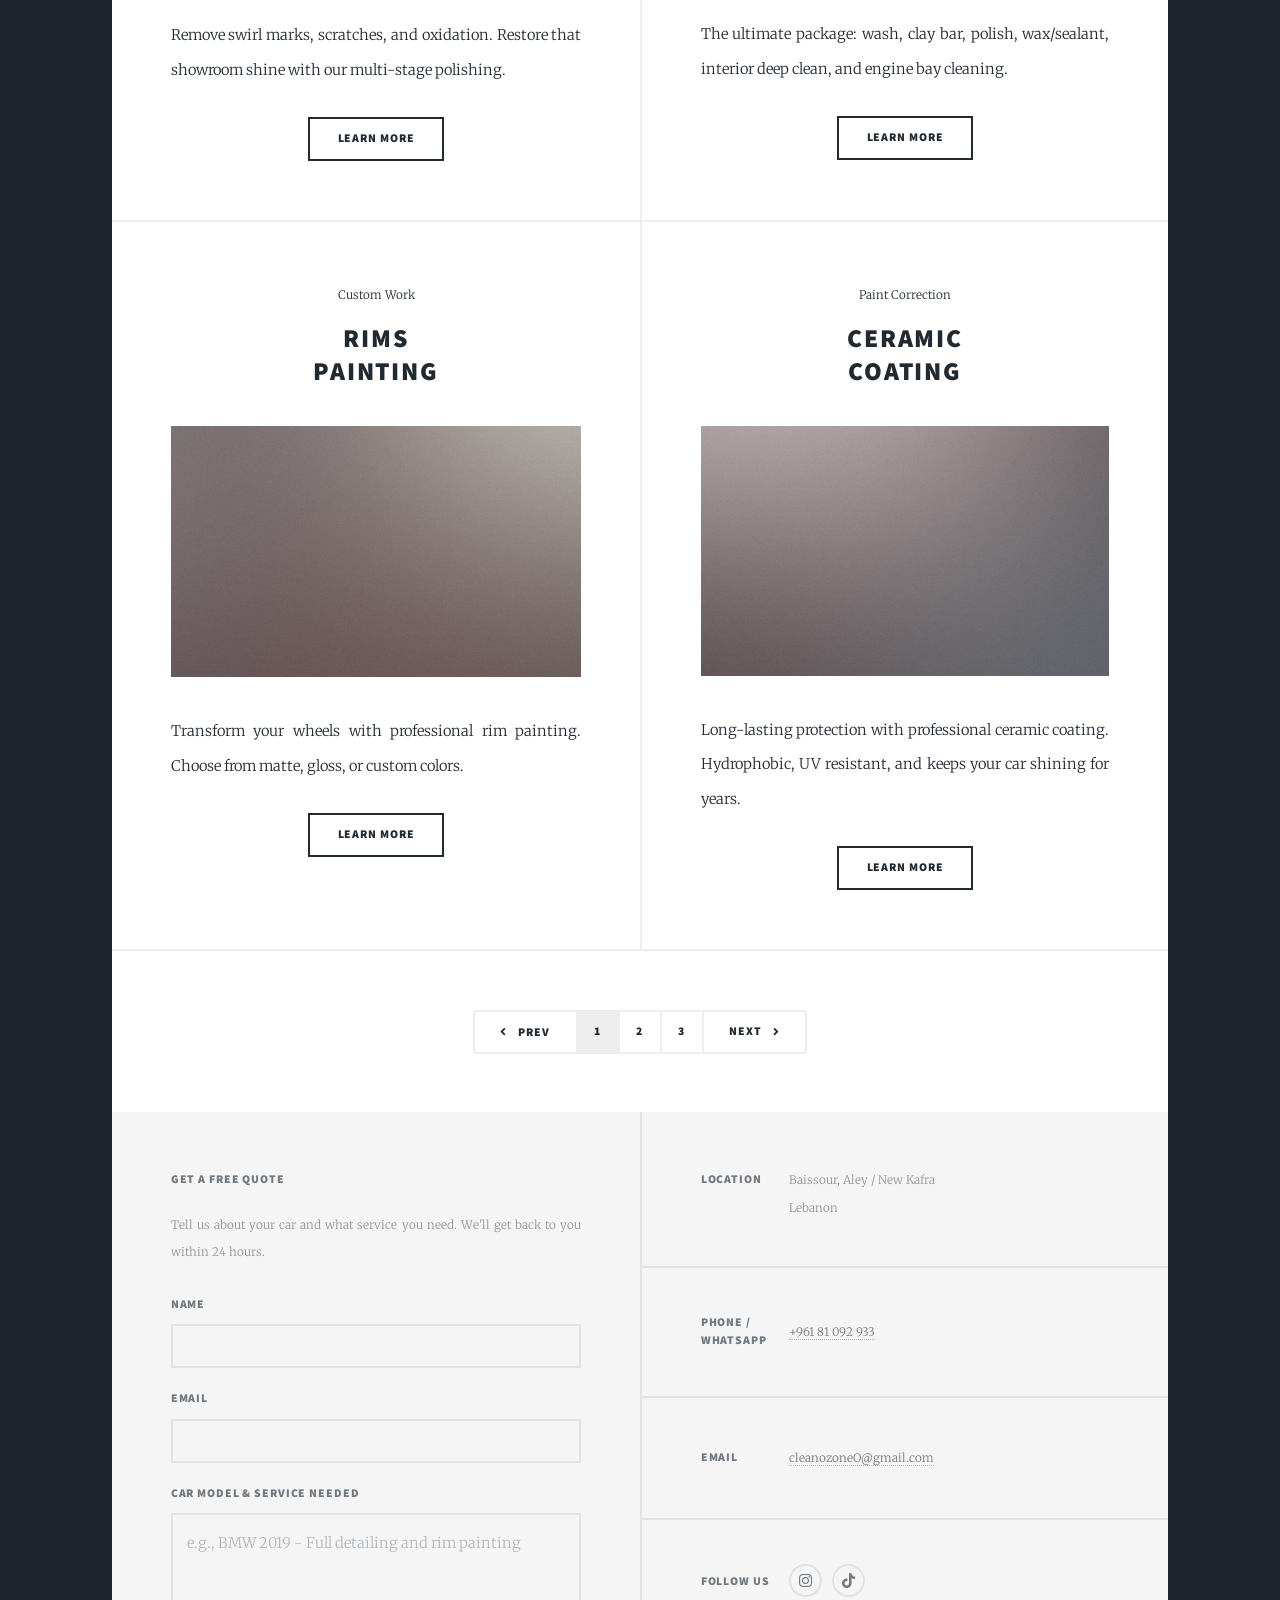
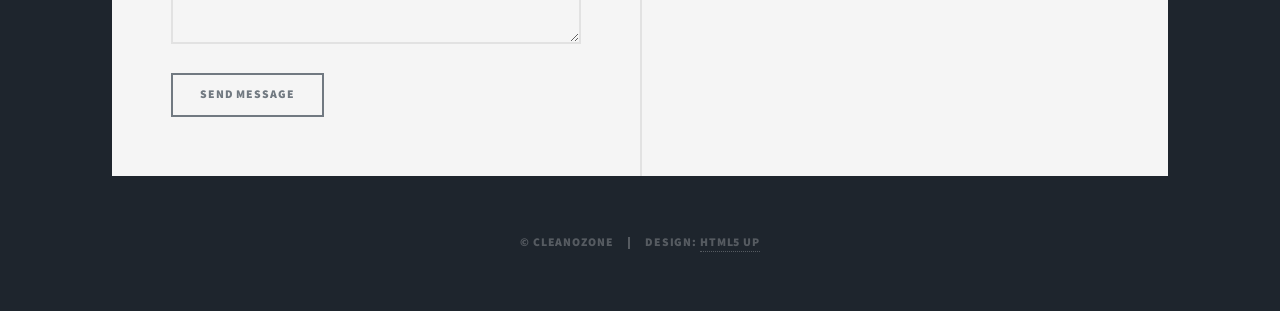
==== commit e5289933: "Update index.html" ====
--- a/index.html
+++ b/index.html
@@ -12,10 +12,10 @@
 		<link rel="stylesheet" href="assets/css/main.css" />
 		<noscript><link rel="stylesheet" href="assets/css/noscript.css" /></noscript>
 		<style>
-			/* Custom styles for Cleanozone - Big Logo */
+			/* Custom styles for Cleanozone - BIG Logo */
 			.logo-image {
-				max-width: 500px;
-				width: 90%;
+				max-width: 90%;
+				width: 700px;
 				height: auto;
 				margin: 0 auto 2rem auto;
 				display: block;
@@ -48,8 +48,8 @@
 			}
 			@media screen and (max-width: 736px) {
 				.logo-image {
-					max-width: 350px;
-					width: 85%;
+					width: 90%;
+					max-width: 450px;
 				}
 				#header .logo img {
 					max-height: 55px;
@@ -57,8 +57,8 @@
 			}
 			@media screen and (max-width: 480px) {
 				.logo-image {
-					max-width: 280px;
-					width: 80%;
+					width: 95%;
+					max-width: 350px;
 				}
 			}
 		</style>
@@ -85,7 +85,7 @@
 				<!-- Header -->
 					<header id="header">
 						<a href="index.html" class="logo">
-							<img src="images/1000723386.jpg" alt="Cleanozone Logo" />
+							<img src="images/Screenshot_20260503_004643_Gallery.jpg" alt="Cleanozone Logo" />
 						</a>
 					</header>
 
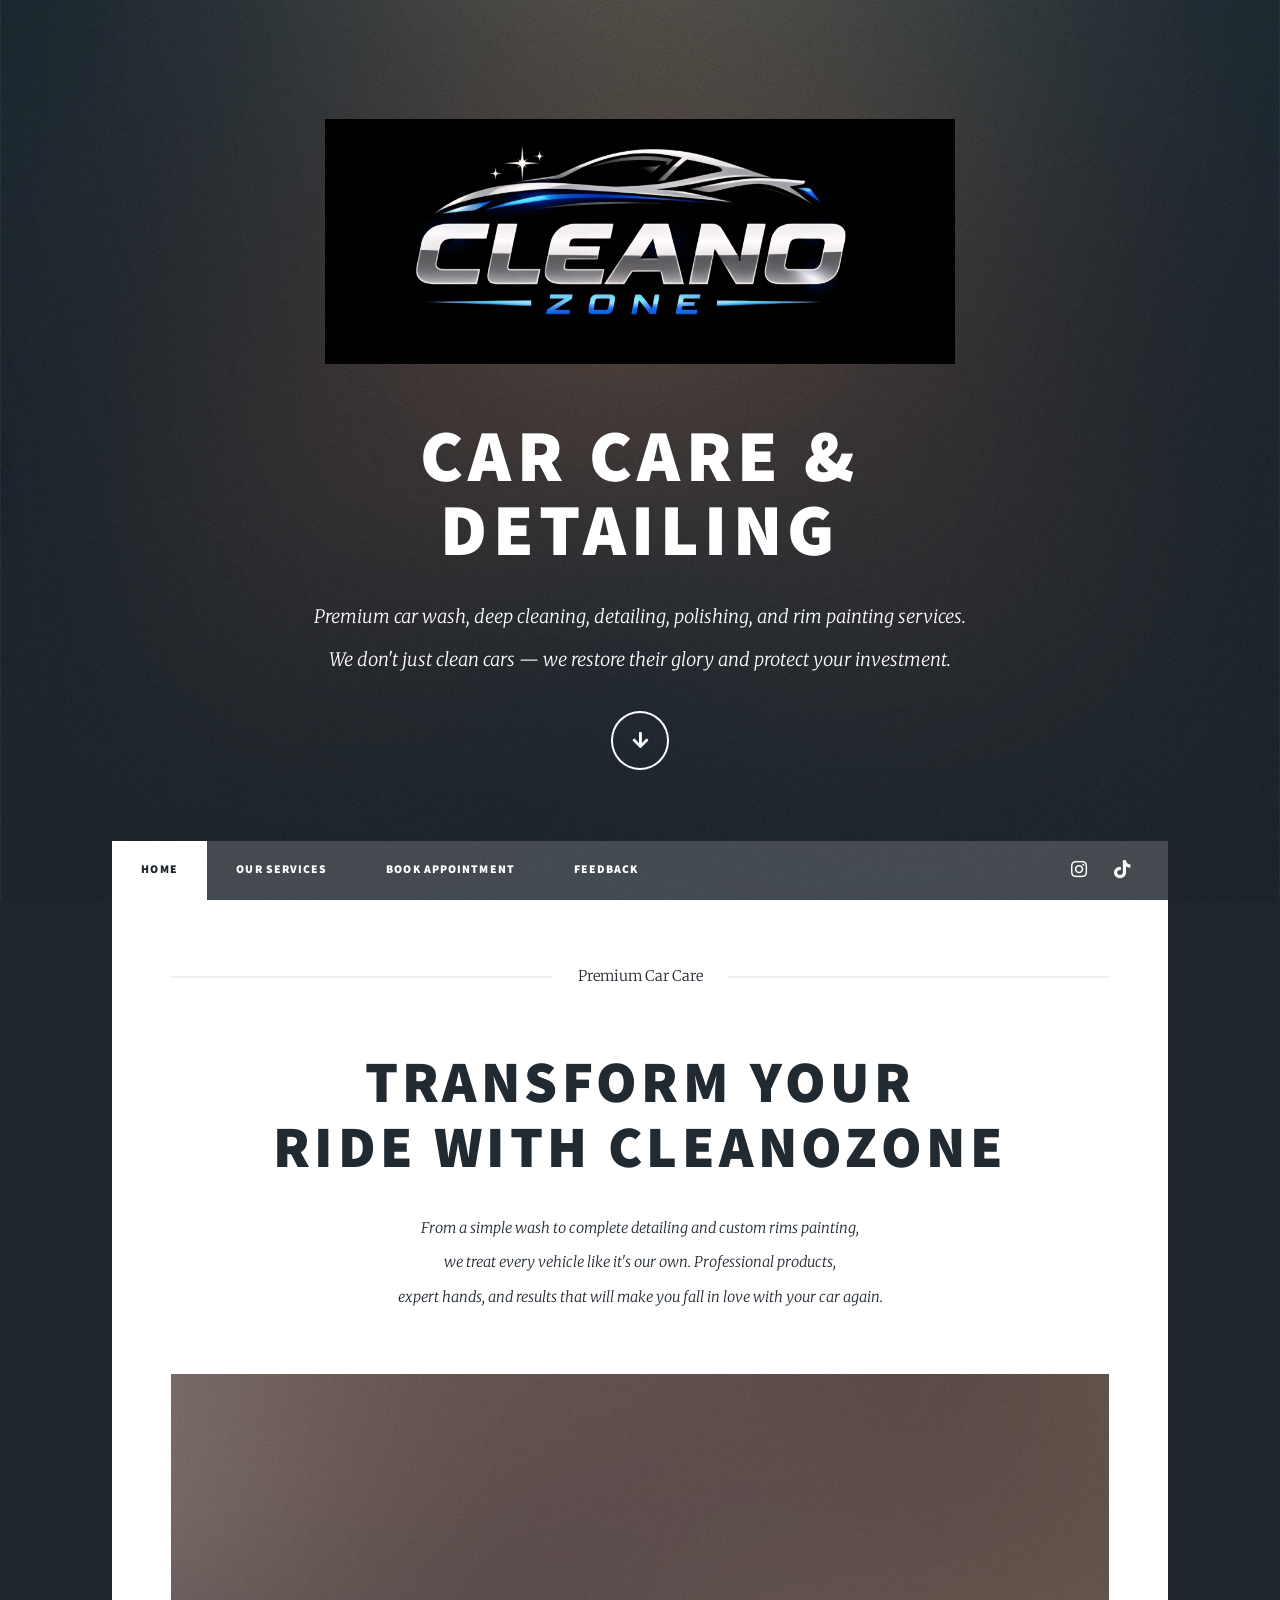
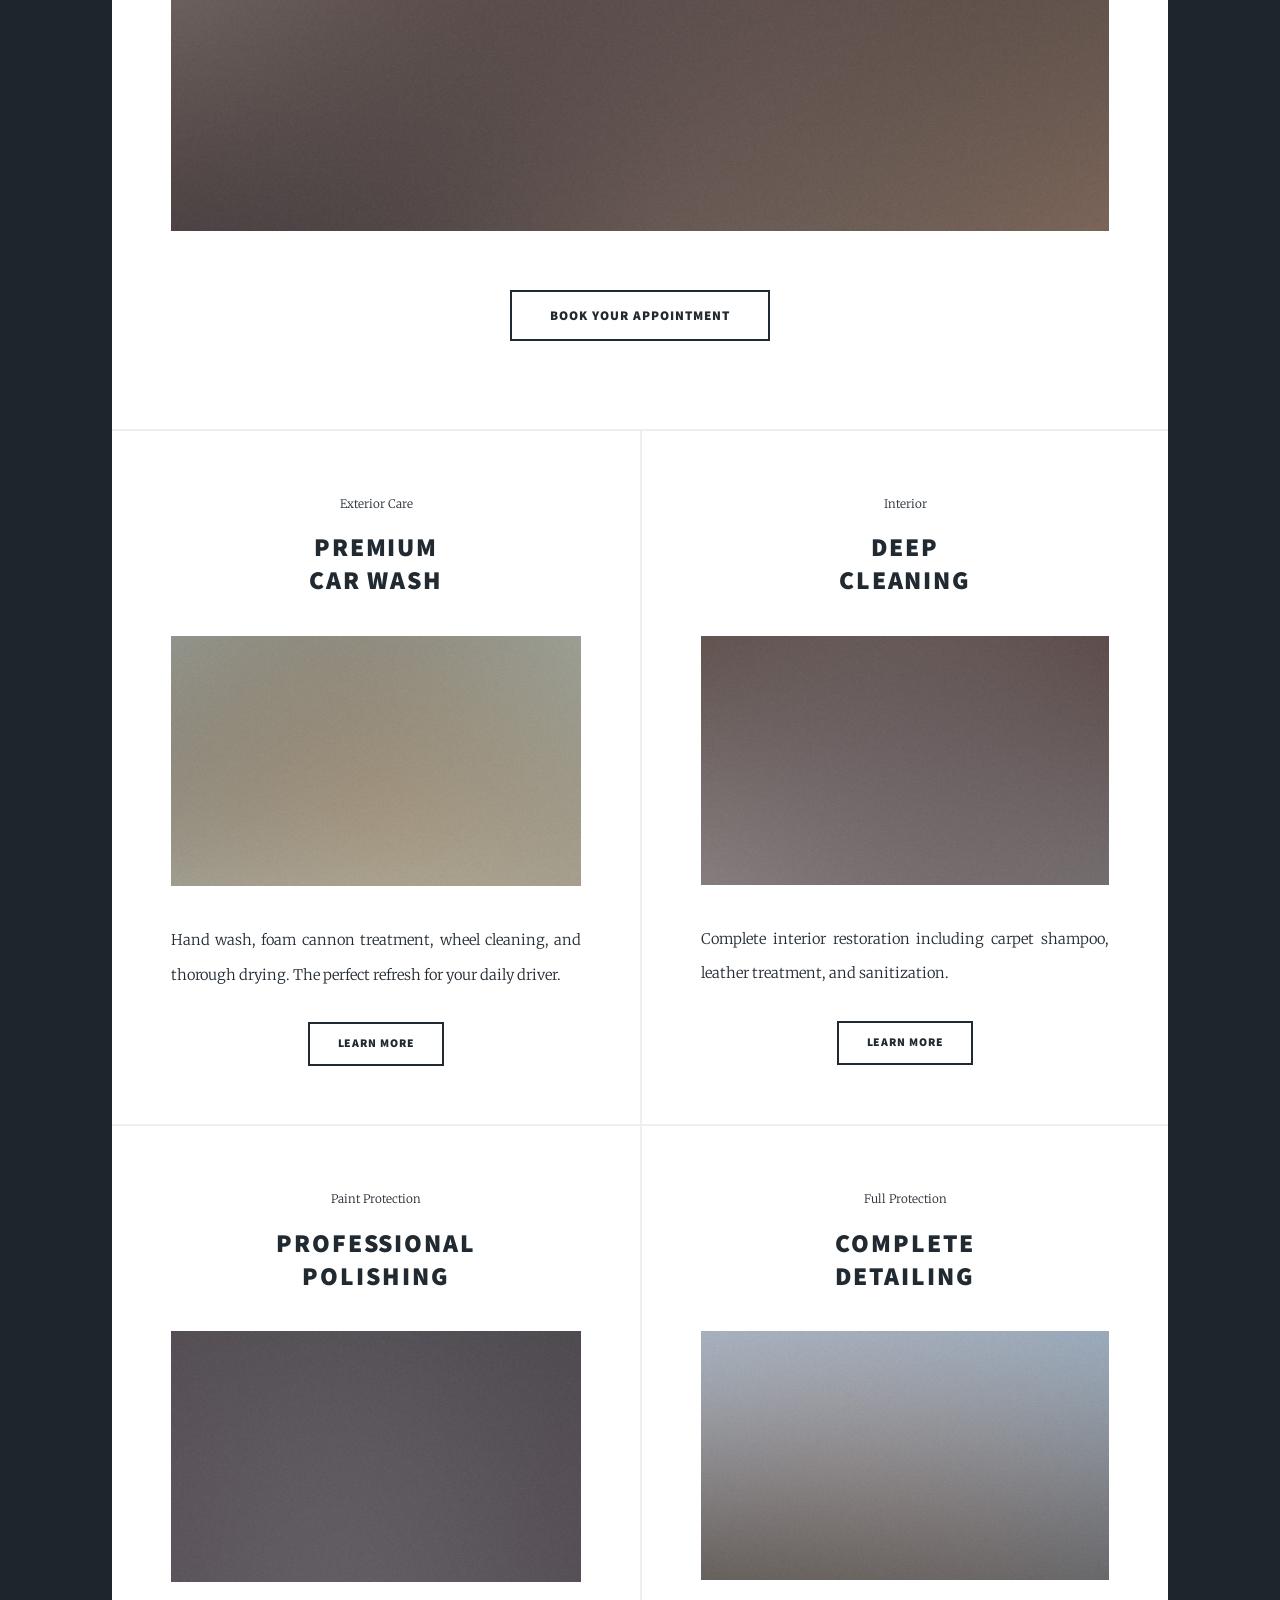
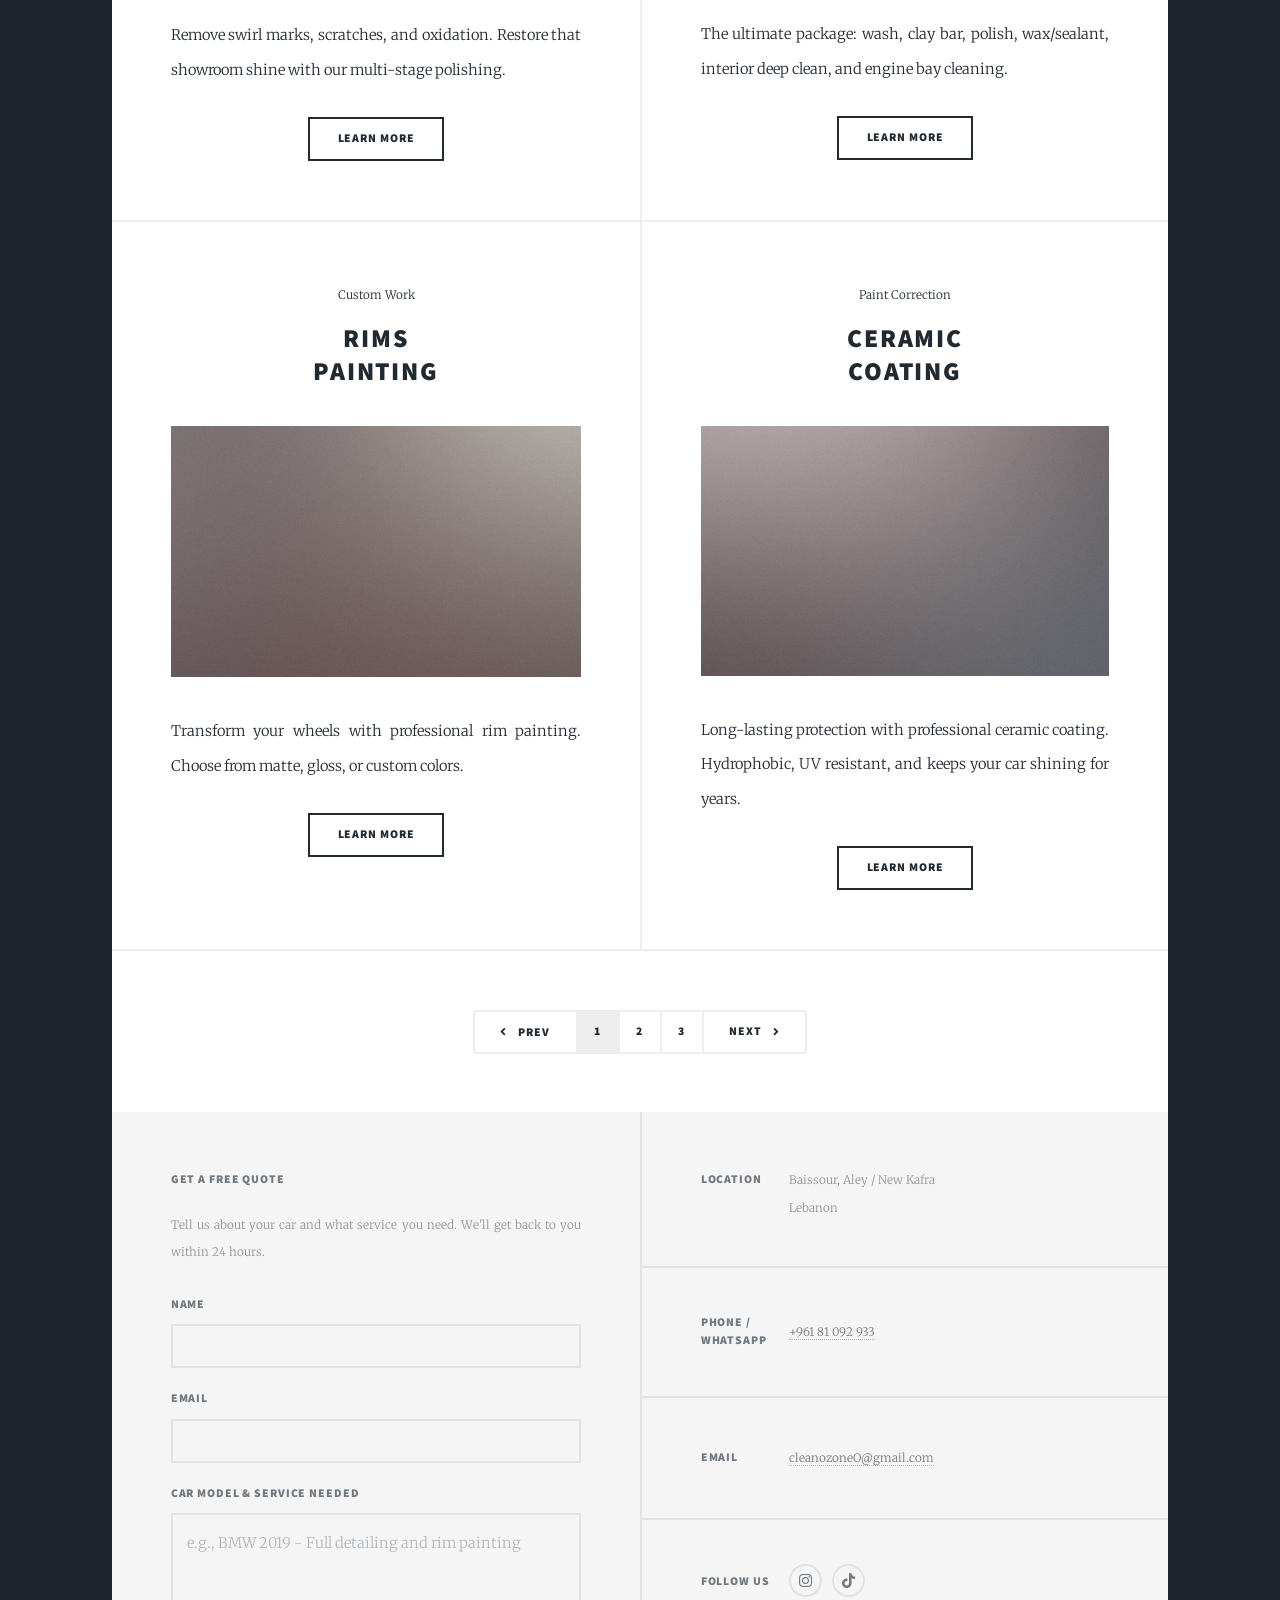
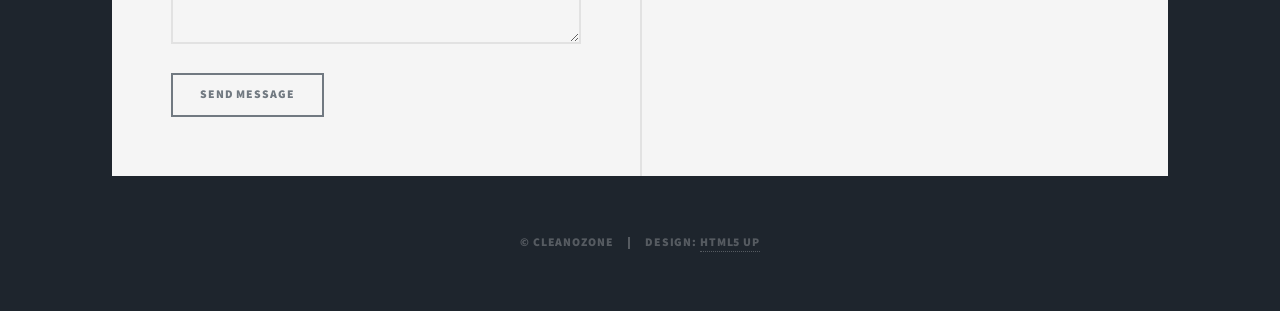
==== commit d30b28de: "Update index.html" ====
--- a/index.html
+++ b/index.html
@@ -95,6 +95,9 @@
 							<li class="active"><a href="index.html">Home</a></li>
 							<li><a href="generic.html">Our Services</a></li>
 							<li><a href="elements.html">Book Appointment</a></li>
+							<li><a href="feedback.html">Feedback</a></li>
+
+	
 						</ul>
 						<ul class="icons">
 							<li><a href="https://www.instagram.com/cleano_zone.lb" target="_blank" class="icon brands fa-instagram"><span class="label">Instagram</span></a></li>
